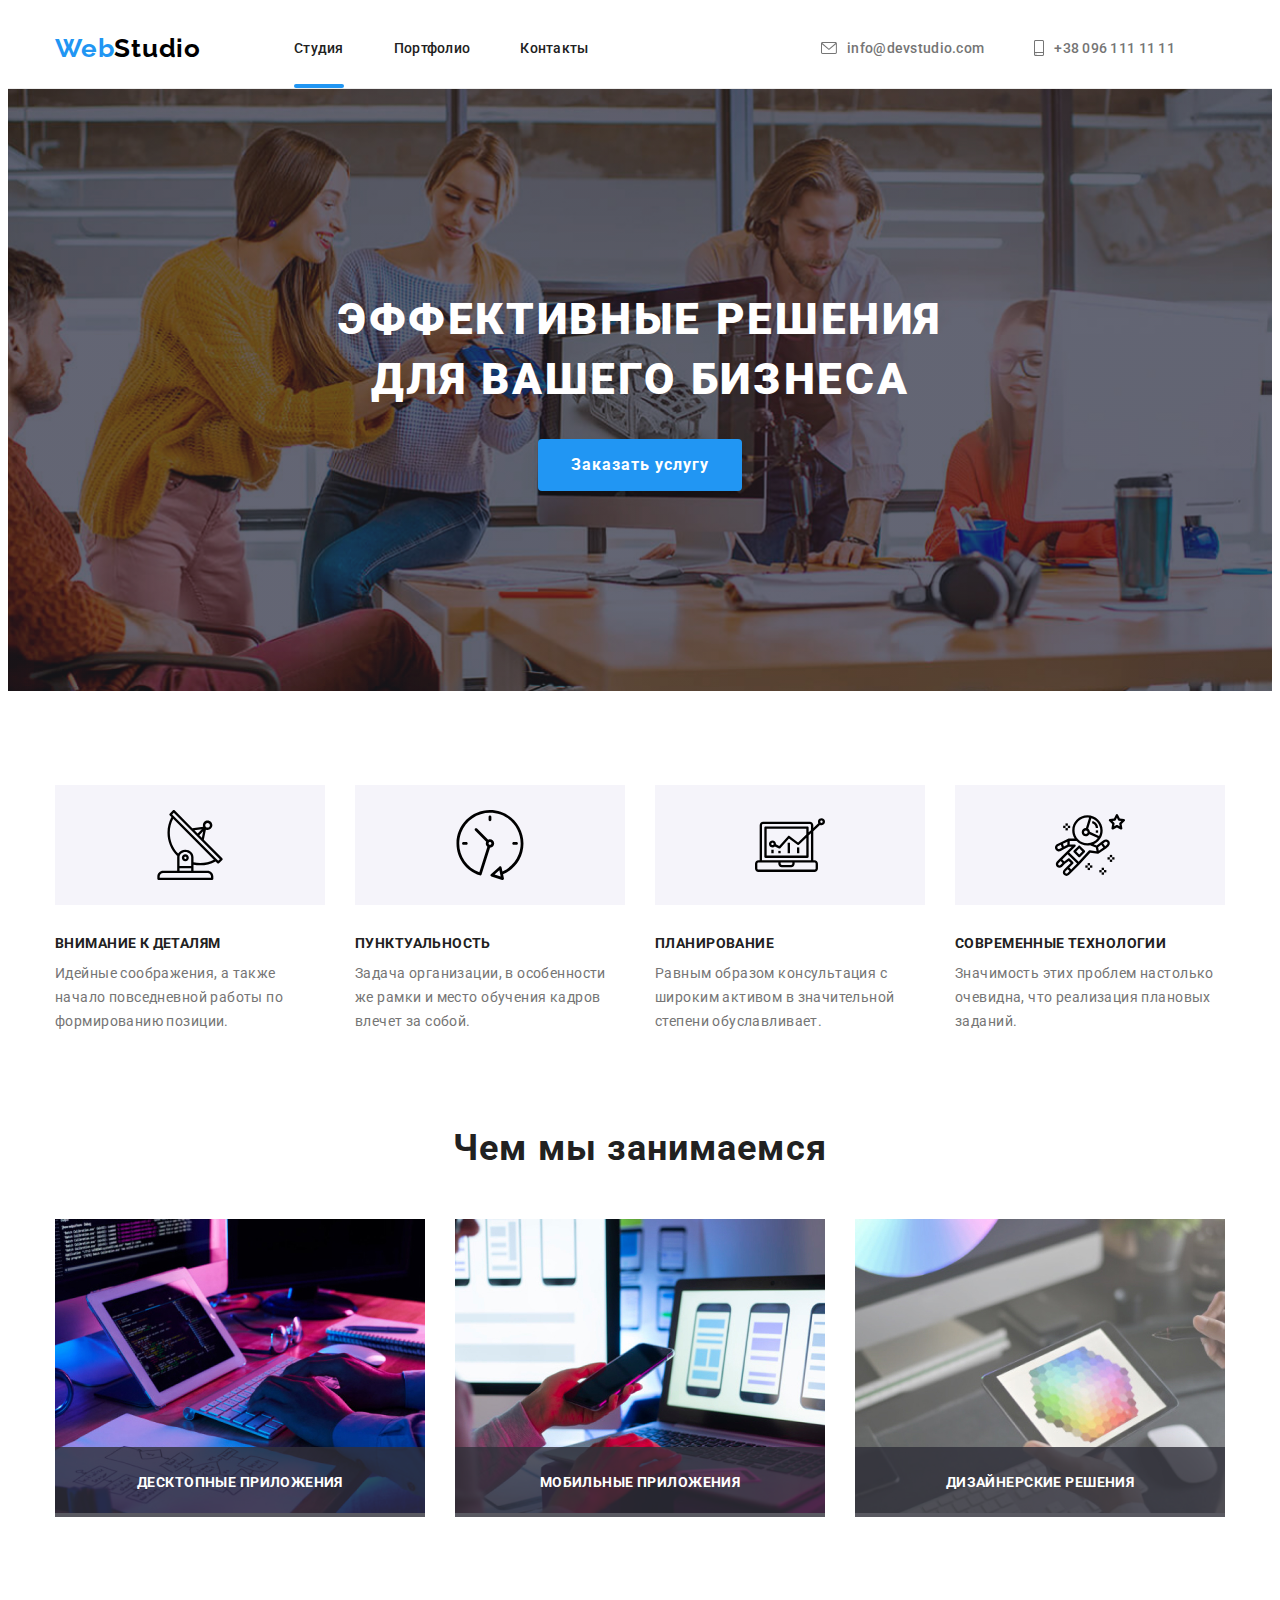
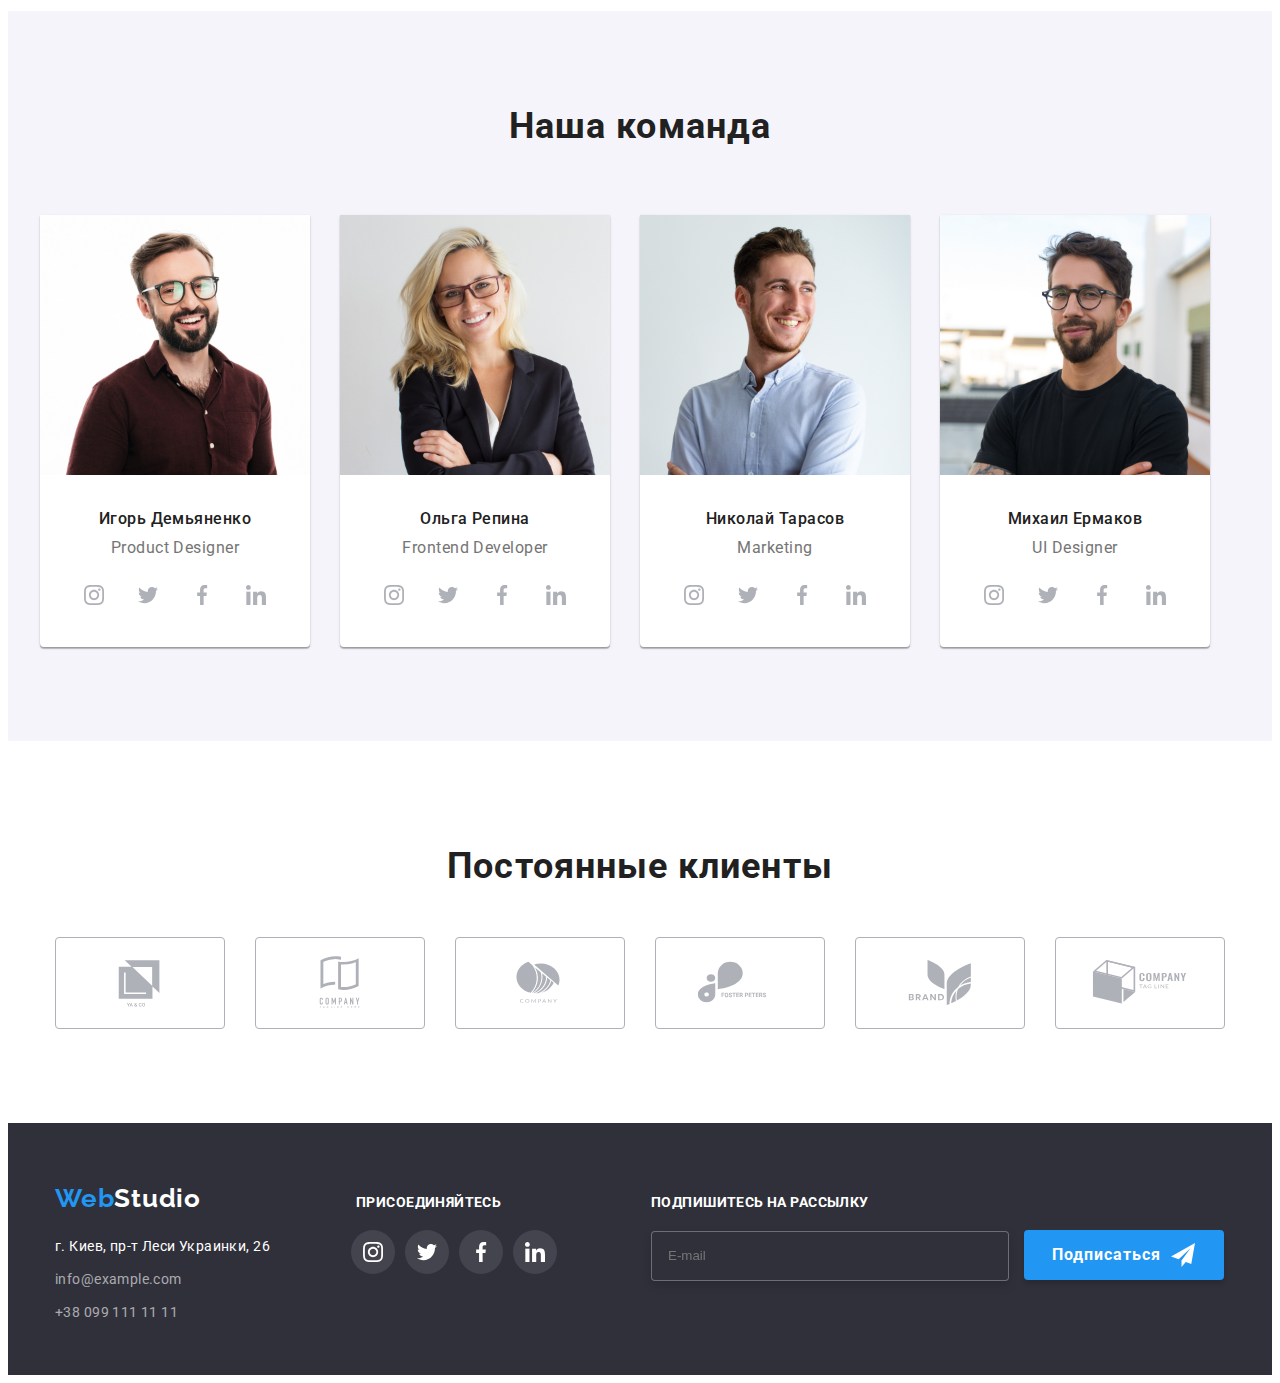
==== index.html @ 1c51dd5b "Initial commit" ====
<!DOCTYPE html>
<html lang="en">

    <head>
        <meta charset="UTF-8"/>
        <meta http-equiv="X-UA-Compatible" content="IE=edge"/>
        <meta name="viewport" content="width=device-width, initial-scale=1.0"/>
        <title>Document</title>
        
        <link rel="preconnect" href="https://fonts.googleapis.com"/>
        <link rel="preconnect" href="https://fonts.gstatic.com" crossorigin/>
        <link href="https://fonts.googleapis.com/css2?family=Raleway:wght@700&family=Roboto:wght@400;500;700;900&display=swap"
        rel="stylesheet"/>
        <link rel="stylesheet" href="https://cdnjs.cloudflare.com/ajax/libs/modern-normalize/1.1.0/modern-normalize.min.css" integrity="sha512-wpPYUAdjBVSE4KJnH1VR1HeZfpl1ub8YT/NKx4PuQ5NmX2tKuGu6U/JRp5y+Y8XG2tV+wKQpNHVUX03MfMFn9Q==" crossorigin="anonymous" referrerpolicy="no-referrer" />
        
        <link rel="stylesheet" href="./css/styles.css" />
       
       
    </head>

    <body class="body"> 
        <!--Верхняя линия-->
        <header class="page-header">
            <div class="container  header-container">
                <a class="logo"  href="Studio"><span class="accent">Web</span>Studio</a>  
                
                <nav class="navigation">
                    <ul class="navigation-list list">
                        <li class="navigation-item">
                            <a class="link-st current" href="./index.html">Студия</a>
                        </li>
                        <li class="navigation-item">
                            <a class="link navigation-link" href="./portfolio.html"Портфолио>Портфолио</a>
                        </li>
                        <li class="navigation-item">
                            <a class="link navigation-link" href="./index.html">Контакты</a>
                        </li>
                    </ul>
                </nav>
                    
                <div class="header-gruop">
                    <ul class="header-gruop-list list">
                        <li class="header-gruop-item">
                            <a class="mail" href="mailto:info@devstudio.com">
                                <svg class="mail-icon" width="16" height="12">
                                    <use href="./img/sprite.svg.svg#icon-envelope"></use>
                                </svg>
                                info@devstudio.com</a>
                        </li>
                        <li class="header-gruop-item">
                            <a class="tel" href="tel:+380961111111">
                                <svg class="tel-icon" width="10" height="16">
                                    <use href="./img/sprite.svg.svg#icon-smartphone"></use>
                                </svg>
                                +38 096 111 11 11</a>
                        </li>
                    </ul>
                </div>
                
                    
                
                 
                
            </div>

        </header>

        
        
       
        <main>
            <!--Шапка-->
            <section class="cap">
                    
                <div class="container">
                    <h1 class="title">Эффективные решения <br> для вашего бизнеса</h1>
                    <button class="btn" type="button"data-modal-open>Заказать услугу</button>
                    <div class="backdrop is-hidden" data-modal>
                        <div class="modal-wrapper">
                            <button class="modal-btn" data-modal-close>
                                <svg class="close-icon" width="18" height="18">
                                    <use href="./img/sprite.svg 3.svg#icon-close-black-18dp-2-1"></use>
                                </svg>
                            </button>

                            <form class="modal-form">
                                <b class="modal-b">Оставьте свои данные, мы вам перезвоним</b>
                                <ul class="inputs">
                                    <li class="form-groop">
                                        <label class="f-groop" for="name">Имя</label>
                                        
                                        <input type="text" name="name" id="name">
                                        <svg class="icon-groop" width="18" height="18">
                                            <use href="./img/sprite.svg (2).svg#icon-person-black-18dp-1"></use>
                                        </svg>
                                       
                                    </li>
                                    <li class="form-groop">
                                        <label class="f-groop" for="tel">Телефон</label>
                                        
                                        <input type="tel" name="tel" id="tel">
                                        <svg class="icon-groop" width="18" height="18">
                                            <use href="./img/sprite.svg (2).svg#icon-phone-black-18dp-1"></use>
                                        </svg>
                                
                                    </li>
                                
                                    <li class="form-groop">
                                        <label class="f-groop" for="mail">Почта</label>
                                        
                                        <input type="email" name="mail" id="mail">
                                        <svg class="icon-groop" width="18" height="18">
                                            <use href="./img/sprite.svg (2).svg#icon-email-black-18dp-1"></use>
                                        </svg>
                                
                                        
                                    </li>
                                
                                    <li class="form-groop">
                                        <label class="f-groop" for="comment">Комментарий</label>
                                        <textarea name="comment" id="comment" cols="" rows="" placeholder="Введите текст"></textarea>
                                    </li>
                                
                                
                                </ul>
                                
                                <label class="form-policy-group">
                                    <input class="checkbox visually-hidden" type="checkbox" name="checkbox">
                                    <span class="custom-checkbox">
                                        <svg class="custom-checkbox-icon" width="11" height="8">
                                            <use href="./img/sprite.svg5.svg#icon-Vector"></use>
                                        </svg>
                                    </span>
                                    <span class="form-policy-desc">Соглашаюсь с рассылкой и принимаю <a class="form-policy-link" href>Условия договора</a></span>
                                    
                            
                                </label>
                                <button class="send-btn" type="submit">Отправить</button>
                            </form>
                        </div>
                        
                    </div>
                </div>
                
            </section>

            
          <!--Секция Особенности-->
            <section class="description">
               <div class="container">
                    <ul class="description-list">
                        <li class="description-item">
                            <a class="description-link" href="" aria-label="иконка Antenna">
                                <svg class="description-icon" width="70" height="70">
                                    <use href="./img/sprite.svg.svg#icon-antenna-1"></use>
                                </svg>
                            </a>
                            <h3 class="desc">Внимание к деталям</h3>
                            <p class="desk">Идейные соображения, а также начало повседневной работы по формированию позиции.</p>

                        </li>
                        <li class="description-item">
                            <a class="description-link" href="" aria-label="иконка Clock">
                                <svg class="description-icon" width="70" height="70">
                                    <use href="./img/sprite.svg.svg#icon-clock-1"></use>
                                </svg>
                            </a>
                            
                            <h3 class="desc">Пунктуальность</h3>
                            <p class="desk">Задача организации, в особенности же рамки и место обучения кадров влечет за собой.</p>
                        </li>
                        <li class="description-item">
                            <a class="description-link" href="" aria-label="икнка Diagram">
                                <svg class="description-icon" width="70" height="70">
                                    <use href="./img/sprite.svg.svg#icon-diagram-1"></use>
                                </svg>
                            </a>
                            
                            <h3 class="desc">Планирование</h3>
                            <p class="desk">Равным образом консультация с широким активом в значительной степени обуславливает.</p>
                        </li>
                        <li class="description-item">
                            <a class="description-link" href="" aria-label="иконка Astronaut">
                                <svg class="description-icon" width="70" height="70">
                                    <use href="./img/sprite.svg.svg#icon-astronaut-1"></use>
                                </svg>
                            </a>
                            
                            <h3 class="desc">Современные технологии</h3>
                            <p class="desk">Значимость этих проблем настолько очевидна, что реализация плановых заданий.</p>
                        </li>
                    </ul>
               </div>
            </section>

           

            <!--Чем мы занимаемся-->
            <section class="img">
                <div class="container">
                    <h2 class="img-title">Чем мы занимаемся</h2>
                    <ul class="img-b">

                        <li class="img-a">
                            <img src="./img/box 1.jpg" alt="ноутбук" width="370" height="294">
                            <p class="img-text">Десктопные приложения</p>
                            
                        
                        </li>
                        <li class="img-a">
                            <img src="./img/box 2.jpg" alt="ноутбук" width="370" height="294">
                            <p class="img-text">Мобильные приложения</p>
                        </li>
                        <li class="img-a">
                            <img src="./img/box 3.jpg" alt="планшет" width="370" height="294">
                            <p class="img-text">Дизайнерские решения</p>
                        </li>

                    
                    </ul>
                </div>

            </section>

           
            <!--Наша команда-->
            <section class="our-team">
                <div class="container">
                    <h2 class="our-title">Наша команда</h2>
                    <ul class="our-team-list">
                        <li class="our-team-item">
                            <img class="img-cards" src="./img/pfoto1.jpg" alt="фото" width="270" height="260">
                           <div class="text-cards">
                               <h3 class="img-naim">Игорь Демьяненко</h3>
                               <p class="prof">Product Designer</p>
                               <ul class="social-lincs">
                                   <li class="social-item">
                                    <a class="social-link" href="" aria-label="иконка Instagram"> 
                                        <svg class="social-icon" width="20" height="20">
                                            <use href="./img/sprite.svg.svg#icon-instagram-2"></use>
                                        </svg>
                                    </a>

                                   </li>
                                   <li class="social-item">
                                        <a class="social-link" href="" aria-label="иконка Twitter">
                                            <svg class="social-icon" width="20" height="20">
                                                <use href="./img/sprite.svg.svg#icon-twitter-1"></use>
                                            </svg>
                                        </a>

                                   </li>
                                   <li class="social-item">
                                        <a class="social-link" href="" aria-label="иконка Facebook">
                                            <svg class="social-icon" width="20" height="20">
                                                <use href="./img/sprite.svg.svg#icon-facebook-1"></use>
                                            </svg>
                                        </a>

                                   </li>
                                   <li class="social-item">
                                        <a class="social-link" href="" aria-label="иконка Linkedin">
                                            <svg class="social-icon" width="20" height="20">
                                                <use href="./img/sprite.svg.svg#icon-linkedin-1"></use>
                                            </svg>
                                        </a>

                                   </li>
                               </ul>
                            </div>
                        </li>
                        <li class="our-team-item">
                            <img class="img-cards" src="./img/pfoto2.jpg" alt="фото" width="270" height="260">
                           <div class="text-cards">
                               <h3 class="img-naim">Ольга Репина</h3>
                               <p class="prof">Frontend Developer</p>
                               <ul class="social-lincs">
                                   <li class="social-item">
                                        <a class="social-link" href="" aria-label="иконка Instagram">
                                            <svg class="social-icon" width="20" height="20">
                                                <use href="./img/sprite.svg.svg#icon-instagram-2"></use>
                                            </svg>
                                        </a>

                                   </li>
                                   <li class="social-item">
                                        <a class="social-link" href="" aria-label="иконка Twitter">
                                            <svg class="social-icon" width="20" height="20">
                                                <use href="./img/sprite.svg.svg#icon-twitter-1"></use>
                                            </svg>
                                        </a>

                                   </li>
                                   <li class="social-item">
                                        <a class="social-link" href="" aria-label="иконка Facebook">
                                            <svg class="social-icon" width="20" height="20">
                                                <use href="./img/sprite.svg.svg#icon-facebook-1"></use>
                                            </svg>
                                        </a>

                                   </li>
                                   <li class="social-item">
                                        <a class="social-link" href="" aria-label="иконка Linkedin">
                                            <svg class="social-icon" width="20" height="20">
                                                <use href="./img/sprite.svg.svg#icon-linkedin-1"></use>
                                            </svg>
                                        </a>

                                   </li>
                               </ul>
                            </div>

                        </li>
                        <li class="our-team-item">
                            <img class="img-cards" src="./img/pfoto3.jpg" alt="фото" width="270" height="260">
                            <div class="text-cards">
                                <h3 class="img-naim">Николай Тарасов</h3>
                                <p class="prof">Marketing</p>
                                <ul class="social-lincs">
                                    <li class="social-item">
                                        <a class="social-link" href="" aria-label="иконка Instagram">
                                            <svg class="social-icon" width="20" height="20">
                                                <use href="./img/sprite.svg.svg#icon-instagram-2"></use>
                                            </svg>
                                        </a>

                                    </li>
                                    <li class="social-item">
                                        <a class="social-link" href="" aria-label="иконка Twitter">
                                            <svg class="social-icon" width="20" height="20">
                                                <use href="./img/sprite.svg.svg#icon-twitter-1"></use>
                                            </svg>
                                        </a>

                                    </li>
                                    <li class="social-item">
                                        <a class="social-link" href="" aria-label="иконка Facebook">
                                            <svg class="social-icon" width="20" height="20">
                                                <use href="./img/sprite.svg.svg#icon-facebook-1"></use>
                                            </svg>
                                        </a>

                                    </li>
                                    <li class="social-item">
                                        <a class="social-link" href="" aria-label="иконка Linkedin">
                                            <svg class="social-icon" width="20" height="20">
                                                <use href="./img/sprite.svg.svg#icon-linkedin-1"></use>
                                            </svg>
                                        </a>

                                    </li>
                                </ul>
                            </div>

                        </li>
                        <li class="our-team-item">
                            <img class="img-cards" src="./img/pfoto4.jpg" alt="фото" width="270" height="260">
                            <div class="text-cards">
                                <h3 class="img-naim">Михаил Ермаков</h3>
                                <p class="prof">UI Designer</p>
                                <ul class="social-lincs">
                                    <li class="social-item">
                                        <a class="social-link" href="" aria-label="иконка Instagram">
                                            <svg class="social-icon" width="20" height="20">
                                                <use href="./img/sprite.svg.svg#icon-instagram-2"></use>
                                            </svg>
                                        </a>

                                    </li>
                                    <li class="social-item">
                                        <a class="social-link" href="" aria-label="иконка Twitter">
                                            <svg class="social-icon" width="20" height="20">
                                                <use href="./img/sprite.svg.svg#icon-twitter-1"></use>
                                            </svg>
                                        </a>

                                    </li>
                                    <li class="social-item">
                                        <a class="social-link" href=""aria-label="иконка Facebook">
                                            <svg class="social-icon" width="20" height="20">
                                                <use href="./img/sprite.svg.svg#icon-facebook-1"></use>
                                            </svg>
                                        </a>

                                    </li>
                                    <li class="social-item">
                                        <a class="social-link" href="" aria-label="иконка Linkedin">
                                            <svg class="social-icon" width="20" height="20">
                                                <use href="./img/sprite.svg.svg#icon-linkedin-1"></use>
                                            </svg>
                                        </a>

                                    </li>
                                </ul>
                            </div>
                        </Li>
                    </ul>
                </div>

            </section>

            <!--Постоянные клиенты-->
            <section class="clients">
                <div class="container">
                    <h2 class="clients-title">Постоянные клиенты</h2>
                    <ul class="clients-list">
                        <li class="clients-item">
                            <a class="clients-link" href="" aria-label="иконка logo-1">
                                <svg class="clients-icon" width="106" height="60"> 
                                    <use href="./img/sprite.svg.svg#icon-logo-1"></use>

                                </svg>

                            </a>

                        </li>
                        <li class="clients-item">
                            <a class="clients-link" href="" aria-label="иконка Logo-2">
                                <svg class="clients-icon" width="106" height="60">
                                    <use href="./img/sprite.svg.svg#icon-logo-2"></use>
                            
                                </svg>
                            
                            </a>

                        </li>
                        <li class="clients-item">
                            <a class="clients-link" href="" aria-label="иконка logo-3">
                                <svg class="clients-icon" width="106" height="60">
                                    <use href="./img/sprite.svg.svg#icon-logo-3"></use>
                            
                                </svg>
                            
                            </a>

                        </li>
                        <li class="clients-item">
                            <a class="clients-link" href="" aria-label="иконка Logo-4">
                                <svg class="clients-icon" width="106" height="60">
                                    <use href="./img/sprite.svg.svg#icon-logo-4"></use>
                            
                                </svg>
                            
                            </a>

                        </li>
                        <li class="clients-item">
                            <a class="clients-link" href="" aria-label="иконка Logo-5">
                                <svg class="clients-icon" width="106" height="60">
                                    <use href="./img/sprite.svg.svg#icon-logo-5"></use>
                            
                                </svg>
                            
                            </a>

                        </li>
                        <li class="clients-item">
                            <a class="clients-link" href="" aria-label="иконка Logo-6">
                                <svg class="clients-icon" width="106" height="60">
                                    <use href="./img/sprite.svg.svg#icon-logo-6"></use>
                            
                                </svg>
                            
                            </a>

                        </li>
                    </ul>

                </div>

            </section>

           
        </main>
        
        <!--Подвал-->
        <footer class="footer">

            <div class="container adr-sec">
                   
                <div class="address">
                    <a class="logos" href="Studio"><span class="accent">Web</span>Studio</a>
                    <ul class="address-list">
                        <li- class="address-item">
                            <a class="adres-s" href="г.Киев,пр-т_Леси_Украинки,26">г. Киев, пр-т Леси Украинки, 26</a>
                        </li>
                        <li class="address-item">
                            <a class="adres" href="mailto:info@example.com">info@example.com</a>
                        </li>
                        <li class="address-item">
                            <a class="adres" href="tel:+380991111111">+38 099 111 11 11</a>
                        </li>
                    </ul>
                </div>
    
                <div class="soc">
                    <h2 class="soc-title"> присоединяйтесь</h2>
                    <ul class="soc-list">
                        <li class="soc-item">
                            <a class="soc-link" href="" aria-label="иконка Instagram">
                                <svg class="soc-icon" width="20" height="20">
                                    <use href="./img/sprite.svg.svg#icon-instagram-2"></use>
                                </svg>
                            </a>
    
                        </li>
                        <li class="soc-item">
                            <a class="soc-link" href="" aria-label="иконка Twitter">
                                <svg class="soc-icon" width="20" height="20">
                                    <use href="./img/sprite.svg.svg#icon-twitter-1"></use>
                                </svg>
                            </a>
    
                        </li>
                        <li class="soc-item">
                            <a class="soc-link" href="" aria-label="иконка Facebook">
                                <svg class="soc-icon" width="20" height="20">
                                    <use href="./img/sprite.svg.svg#icon-facebook-1"></use>
                                </svg>
                            </a>
    
                        </li>
                        <li class="soc-item">
                            <a class="soc-link" href="" aria-label="иконка Linkedin">
                                <svg class="soc-icon" width="20" height="20">
                                    <use href="./img/sprite.svg.svg#icon-linkedin-1"></use>
                                </svg>
                            </a>
    
                        </li>
                    </ul>
    
                </div>
                <div class="form-input">

                    <p class="form-title">Подпишитесь на рассылку</p>
                    
                    <form class="e-mail input" name="e-mail input">
                        <label for="email"></label>
                        <input class="mail-input" type="email" id="email" name="email" placeholder="E-mail">
                    
                        <button class="but-form" type="submit">Подписаться
                            <svg class="icon-send" width="24" height="24">
                                <use href="./img/sprite.svg (2).svg#icon-icon-send"></use>
                            </svg>
                    
                        </button>
                    </form>
                        
                </div>
                    
                    
            </div>
        
        </footer>

        
       <script src="./js/modal.js"></script>

    </body>

</html>
---- css/styles.css ----
*,
*::before,
*::after{
    box-sizing: border-box;
}


.body{
    
    font-family: 'Roboto';
    font-style: normal;
}

.list{
    padding: 0;
    margin: 0;
    list-style: none;
}

h1, h2, h3, p{
    margin: 0;
    padding: 0;
}


.container{
    width: 1200px; 
    padding-left: 15px;
    padding-right: 15px;
    margin: auto;    
 
}
.page-header{
    border-bottom-width: 1px;
    border-bottom-style: solid;
    border-bottom-color:#ECECEC;
}
.header-container{
    display: flex;
    align-items: center;
}

ul{
    list-style: none;
    margin: 0;
    padding: 0;
}
li{
    margin: 0;
    padding: 0;
}

div{
    display: block;
}

.logo{
    text-decoration: none;
    font-family: 'Raleway';
    font-style: normal;
    font-weight: 700;
    font-size: 26px;
    line-height: 31px;
    
    align-items: center;
    letter-spacing: 0.03em;
    margin-right: 93px;
    color: black;

}
.logos{
    color: white;
    text-decoration: none;
    font-family: 'Raleway';
    font-style: normal;
    font-weight: 700;
    font-size: 26px;
    line-height: 31px;
    /* margin-top: 60px; */
    margin-bottom: 20px;
    letter-spacing: 0.03em;
    
    align-items: center;
        
    display: inline-block;
   
} 

.accent{
    color: #2196F3;
}
.navigation-list{
    display: flex;
    align-items: center;
}

.navigation-item{
    margin-right: 50px;
}
.navigation-item:last-child{
    margin: 0;
}

.navigation-link{
    position: relative;
    display: block;
    padding-top: 32px;
    padding-bottom: 32px;
    transition: color 250ms cubic-bezier(0.4, 0, 0.2, 1);
}
.link-st{
    position: relative;
    text-decoration: none;
    font-family: 'Roboto';
    display: block;
    font-weight: 500;
    font-size: 14px;
    line-height: 16px;
    letter-spacing: 0.02em;
    padding-top: 32px;
    padding-bottom: 32px;
    color: #212121;
    transition: color 250ms cubic-bezier(0.4, 0, 0.2, 1);

}


.link-st:focus,
.link-st:hover
{
    color: #2196F3;
}

.link-st.current::after{
    position: absolute;
    bottom: 0;
    left: 0;
    content: "";
    display: block;
    width: 100%;
    height: 4px;
    background-color: #2196F3;
    border-radius: 2px;
}

.navigation-link:focus,
.navigation-link:hover{
    
    color: #2196F3;
}

.navigation-link.current::after{
    position: absolute;
    bottom: 0;
    left: 0;
    content: "";
    display: block;
    width: 100%;
    height: 4px;
    background-color: #2196F3;
    border-radius: 2px;
}

.header-gruop{
    margin-left: auto;
}
.header-gruop-list{
    
    display: flex;
    align-items: center;
   
}

.header-gruop-item{
    margin-right: 50px;
    
}
.portfolio{
    padding-top: 94px;
    padding-bottom: 94px;
}

.portfolio-list{
    flex-wrap: wrap;
    display: flex;
    justify-content: center;
    align-items: center;
    margin-bottom: 50px;    
    
}
.portfolio-item{
    margin-right: 8px;
}
.portfolio-item :last-child{
    margin: 0;
}

.projects-list{
    flex-wrap: wrap;
    display: flex;
    padding: 0;
    gap: 30px;
   
}
.projects-item{
    
    width: 370px;
    transition: box-shadow 250ms cubic-bezier(0.4, 0, 0.2, 1);
   
  
}
.projects-item:hover{
    box-shadow: 0px 1px 1px rgba(0, 0, 0, 0.12), 0px 4px 4px rgba(0, 0, 0, 0.06), 1px 4px 6px rgba(0, 0, 0, 0.16);

}



.project-img{
    position: relative;
    overflow: hidden;
}



.pro-text{
    display: inline-block;
    position: absolute;
    content: "";
    top: 0;
    left: 0;
    padding: 63px 24px;
    /* opacity: 0; */
    transform: translateY(110%);
    
    transition: transform 250ms cubic-bezier(0.4, 0, 0.2, 1);
    font-family: 'Roboto';
    font-style: normal;
    font-weight: 400;
    font-size: 18px;
    line-height: 28px;
    
    letter-spacing: 0.03em;

    color: #FFFFFF;
    background-color: rgba(33, 150, 243, 0.9);
}

.projects-item:hover .pro-text{
    transform: translateY(0);
    opacity: 1;
    
}


.projects-naim{
    padding: 20px 24px 20px 24px;
    
    border: 1px solid #EEEEEE;
}
.proj-naim {
    font-family: 'Roboto';
    font-style: normal;
    font-weight: 700;
    font-size: 18px;
    line-height: 36px;
    letter-spacing: 0.06em;
    color: #212121;
}

.proj-tex {
    font-family: 'Roboto';
    font-style: normal;
    font-weight: 400;
    font-size: 16px;
    line-height: 30px;
    color: #757575;
    letter-spacing: 0.03em;
    margin-top: 4px;
}

.link{
    font-family: 'Roboto';
    font-style: normal;
    font-weight: 500;
    font-size: 14px;
    line-height: 16px;
    letter-spacing: 0.02em;
    text-decoration: none;
    color: #212121;

}

.mail{
    text-decoration: none;
    font-family: 'Roboto';
    font-style: normal;
    
    font-weight: 500;
    font-size: 14px;
    line-height: 16px;
    letter-spacing: 0.02em;
    display: flex;
    padding-top: 32px;
    padding-bottom: 32px;
    color: #757575;
    align-items: center;
    transition: color 250ms cubic-bezier(0.4, 0, 0.2, 1);
    

}

.mail:hover,
.mail:focus{
    color: #2196F3;
}

.mail-icon{
    margin-right: 10px;
    fill: currentColor;
}

.tel{
    text-decoration: none;
    font-family: 'Roboto';
    font-style: normal;
    font-weight: 500;
    font-size: 14px;
    line-height: 16px;
    letter-spacing: 0.02em;
    display: flex;
    padding-top: 32px;
    padding-bottom: 32px;
    color: #757575;
    align-items: center;
    transition: color 250ms cubic-bezier(0.4, 0, 0.2, 1);
}

.tel:focus,
.tel:hover{
    color: #2196F3;
}

.tel-icon{
    margin-right: 10px;
    fill: currentColor;
}

.cap{
    background-color: #C4C4C4;
   text-align: center;
   padding-top: 200px;
   padding-bottom: 200px;
   
    margin-left: auto;
    margin-right: auto;
    max-width: 1600px;
    min-height: 600px;
    background-image: linear-gradient(rgba(47, 48, 58, 0.4), rgba(47, 48, 58, 0.4)), url(../img/img-cap.jpg);
    background-repeat: no-repeat;
    background-position: center;
    background-size: cover;
  
}

.title{
    font-family: 'Roboto';
    font-style: normal;
    font-weight: 900;
    font-size: 44px;
    line-height: 60px;
    
    text-align: center;
    letter-spacing: 0.06em;
    text-transform: uppercase;
    
    color: #FFFFFF;
      
}

.btn{
    padding: 10px 32px;
    font-family: 'Roboto';
    font-style: normal;
    font-weight: 700;
    font-size: 16px;
    line-height: 30px;
    margin-top: 30px;
    
    align-items: center;
    
    letter-spacing: 0.06em;
    
    color: white;
    min-width: 200px;
    border: 1px solid transparent;
    background-color: #2196F3;
    box-shadow: 0px 4px 4px rgba(0, 0, 0, 0.15);
    border-radius: 4px;
    transition: background-color 250ms cubic-bezier(0.4, 0, 0.2, 1);

}

.btn:hover {
   background-color: #188CE8;
}



.backdrop{
    position: fixed;
    top: 0;
    left: 0;
    width: 100%;
    height: 100%;
    background-color: rgba(0, 0, 0, 0.2);
    z-index: 100;
    opacity: 1;
    transition: opacity 250ms cubic-bezier(0.4, 0, 0.2, 1), visibility 250ms cubic-bezier(0.4, 0, 0.2, 1);
  
}

.backdrop.is-hidden{
    opacity: 0;
    pointer-events: none;
    visibility: hidden;
       
}

.backdrop.is-hidden .modal-wrapper{
    transform: translate(-50%, -50%) scale(0.5);
    opacity: 0;
    
}


.modal-wrapper{
    position: absolute;
    top: 50%;
    left: 50%;
    transform: translate(-50%, -50%) scale(1);
    width: 528px;
    height: 581px;
    background-color:#FFFFFF ;
    opacity: 1;
    transition: transform 250ms cubic-bezier(0.4, 0, 0.2, 1), opacity 250ms cubic-bezier(0.4, 0, 0.2, 1);
    padding: 40px 40px 0px 40px;
    
}


.modal-btn{
    position: absolute;
    top: 8px;
    right: 8px;
    width: 30px;
    height: 30px;
    display: flex;
    align-items: center;
    justify-content: center;
    padding: 0;
    cursor: pointer;
    border: 1px solid rgba(0, 0, 0, 0.1);
    background-color: #FFFFFF;
    border-radius: 50%;    
    transition: fill 250ms cubic-bezier(0.4, 0, 0.2, 1);
}

.close-icon:hover{
    fill: #2196F3;
}



.modal-b {

    font-family: 'Roboto';
    font-style: normal;
    font-weight: 700;
    font-size: 20px;
    line-height: 23px;
    text-align: center;
    letter-spacing: 0.03em;

    color: #212121;

}

.inputs {
    display: block;
    width: 448px;
    height: 342px;
    margin-top: 12px;
    margin-left: auto;
    margin-right: auto;
    margin-bottom: 20px;



}

.form-groop {
    position: relative;
    margin-bottom: 10px;
    display: flex;
    flex-direction: column;


}
.icon-groop{
    position: absolute;
    left: 12px;
    fill:  #212121;
    bottom: 11px;
}

.f-groop {
    font-family: 'Roboto';
    font-style: normal;
    font-weight: 400;
    font-size: 12px;
    line-height: 14px;
    text-align: left;

    letter-spacing: 0.01em;

    color: #757575;
}

.form-groop label {
    margin-bottom: 4px;
}

.form-groop input {
    padding: 11px 40px;
    background-color: transparent;
    border: none;
    outline: 1px solid rgba(33, 33, 33, 0.2);
    border-radius: 4px;
    transition: outline 250ms cubic-bezier(0.4, 0, 0.2, 1);
}




.form-groop input:focus{
    outline:  1px solid #2196F3;
    transition: outline 250ms cubic-bezier(0.4, 0, 0.2, 1);
}


.form-groop input:focus ~ .icon-groop{
    fill:  #2196F3;
}


.form-groop textarea {
    padding: 12px 16px;
    border: none;
    outline:  1px solid rgba(33, 33, 33, 0.2);
    border-radius: 4px;
    height: 120px;
    transition: outline 250ms cubic-bezier(0.4, 0, 0.2, 1);
    resize: none;
}

.form-groop textarea:focus{
    outline:  1px solid #2196F3;
}


.form-groop textarea::placeholder {
    font-family: 'Roboto';
    font-style: normal;
    font-weight: 400;
    font-size: 12px;
    line-height: 14px;
    letter-spacing: 0.01em;

    color: rgba(117, 117, 117, 0.5);
}
.custom-checkbox{
    width: 16px;
    height: 15px;
    display: flex;
    align-items: center;
    justify-content: center;
    border-radius: 4px;
    outline: 2px solid #212121;
    outline-offset: -2px; 
    transition: background-color 250ms cubic-bezier(0.4, 0, 0.2, 1);
    transition: fill 250ms cubic-bezier(0.4, 0, 0.2, 1);
    margin-right: 7px;
    

} 



.custom-checkbox-icon{
    opacity: 0;
    transition: opacity 250ms cubic-bezier(0.4, 0, 0.2, 1);
    
}

.checkbox:checked + .custom-checkbox .custom-checkbox-icon{ 
    opacity: 1;
}

.checkbox:checked + .custom-checkbox{
    background-color: #2196F3;
    fill: #FFFFFF;
    outline: 2px solid #2196F3;
    
}
.visually-hidden {
    position: absolute;
    width: 1px;
    height: 1px;
    margin: -1px;
    border: 0;
    padding: 0;
    white-space: nowrap;
    clip-path: inset(100%);
    clip: rect(0 0 0 0);
    overflow: hidden;
}

.form-policy-link{
    color: #2196F3;
}

.form-policy-group {
    margin-bottom: 30px;
    display: flex;
    align-items: center;
    justify-content: center;

}

.form-policy-desc{
    font-family: 'Roboto';
    font-style: normal;
    font-weight: 400;
    font-size: 14px;
    line-height: 24px;


    letter-spacing: 0.03em;

    color: #757575;
}

.form-cb input[type="checkbox"] {
    width: 16px;
    height: 15px;

}

.form-cb label {
    margin-left: 8px;
}

.send-btn{
    width: 200px;
    height: 50px;
   background-color: #2196F3;
   color: #FFFFFF;
   border: none;
   font-family: 'Roboto';
   letter-spacing: 0.06em;
    font-style: normal;
    font-weight: 700;
    font-size: 16px;
    line-height: 30px;
    border-radius: 4px;
    transition: color 250ms cubic-bezier(0.4, 0, 0.2, 1);
    transition: background-color 250ms cubic-bezier(0.4, 0, 0.2, 1);
}

.send-btn:hover,
.send-btn:focus{
    background-color: #188CE8;
    box-shadow: 0px 4px 4px rgba(0, 0, 0, 0.15);
    border-radius: 4px;
}

.filter-list{
    display: flex;
    margin-top: 94px;
    flex-direction: row;
    flex-wrap: nowrap;
    justify-content: flex-start;
    align-items: flex-start;
}


       
.butt-one{
    padding: 6px 22px;
    font-family: 'Roboto';
    font-style: normal;
    font-weight: 500;
    font-size: 16px;
    line-height: 26px;
    

    border-radius: 4px;
    text-align: center;
    letter-spacing: 0.03em;
    
    color: #212121;
    min-width: 73px;
    border: 1px solid transparent;
    background: #F5F4FA;
    transition: color 250ms cubic-bezier(0.4, 0, 0.2, 1);
    transition: background-color 250ms cubic-bezier(0.4, 0, 0.2, 1);

    
}

.butt-one:hover,
.butt-one:focus{
    color: #FFFFFF;
    background-color: #2196F3;
}

.butt-two{
    padding: 6px 22px;
    font-family: 'Roboto';
    font-style: normal;
    font-weight: 500;
    font-size: 16px;
    line-height: 26px;
    

    text-align: center;
    letter-spacing: 0.03em;
    min-width: 128px;
    color: #212121;
    border-radius: 4px;
    border: 1px solid transparent;
    background: #F5F4FA;
    transition: color 250ms cubic-bezier(0.4, 0, 0.2, 1);
    transition: background-color 250ms cubic-bezier(0.4, 0, 0.2, 1);
}

.butt-two:hover,
.butt-two:focus{
    color: #FFFFFF;
    background-color: #2196F3;
}

.butt-three{
    padding: 6px 22px;
    font-family: 'Roboto';
    font-style: normal;
    font-weight: 500;
    font-size: 16px;
    line-height: 26px;
    

    text-align: center;
    letter-spacing: 0.03em;
    min-width: 145px;
    color: #212121;
    border-radius: 4px;
    border: 1px solid transparent;
    background: #F5F4FA;
    transition: color 250ms cubic-bezier(0.4, 0, 0.2, 1);
    transition: background-color 250ms cubic-bezier(0.4, 0, 0.2, 1);
}

.butt-three:hover,
.butt-three:focus{
    color: #FFFFFF;
    background-color: #2196F3;
}

.butt-four{
    padding: 6px 22px;
    font-family: 'Roboto';
    font-style: normal;
    font-weight: 500;
    font-size: 16px;
    line-height: 26px;
    

    text-align: center;
    letter-spacing: 0.03em;
    min-width: 103px;
    color: #212121;
    border-radius: 4px;
    border: 1px solid transparent;
    background: #F5F4FA;
    transition: color 250ms cubic-bezier(0.4, 0, 0.2, 1);
    transition: background-color 250ms cubic-bezier(0.4, 0, 0.2, 1);

}

.butt-four:hover,
.butt-four:focus {
    color: #FFFFFF;
    background-color: #2196F3;
}

.butt-five{
    padding: 6px 22px;
    font-family: 'Roboto';
    font-style: normal;
    font-weight: 500;
    font-size: 16px;
    line-height: 26px;
    

    text-align: center;
    letter-spacing: 0.03em;
    min-width: 130px;
    color: #212121;
    border-radius: 4px;
    border: 1px solid transparent;
    background: #F5F4FA;
    transition: color 250ms cubic-bezier(0.4, 0, 0.2, 1);
    transition: background-color 250ms cubic-bezier(0.4, 0, 0.2, 1);

}

.butt-five:hover,
.butt-five:focus {
    color: #FFFFFF;
    background-color: #2196F3;
}

.description{
    padding-top: 94px;
    
}

.description-list{
    display: flex;
    flex-direction: row;
    flex-wrap: nowrap;
    justify-content: flex-start;
    align-items: flex-start;
    align-content: flex-start;
    
}

.description-item{
    margin-right: 30px;
    width: 270px;
    
}

.description-item :last-child{
    margin: 0;
}

.description-link{
    display: flex;
    align-items: center;
    justify-content: center;
    width: 270px;
    height: 120px;
    background-color: #F5F4FA;
    margin-bottom: 30px;

}

.desc{
    font-family: 'Roboto';
    font-style: normal;
    font-weight: 700;
    font-size: 14px;
    line-height: 16px;
    letter-spacing: 0.03em;
    text-transform: uppercase;
    margin-bottom: 10px;
    color: #212121;

}

.desk{
    font-family: 'Roboto';
    font-style: normal;
    font-weight: 400;
    font-size: 14px;
    line-height: 24px;
   letter-spacing: 0.03em;
    color: #757575;
}

.img{
    padding-top: 94px;
    padding-bottom: 94px;    
}

.img-b{
   display: flex;
   align-items: center;
   flex-wrap: nowrap;
   justify-content: center;
    margin-top: 50px;
}

.img-a{
    position: relative;
    margin-right: 30px;
}


.img-a:last-child{
    margin: 0;
}

.img-text{
    position: absolute;
    font-family: 'Roboto';
    font-style: normal;
    font-weight: 700;
    font-size: 14px;
    line-height: 16px;
    text-align: center;
    letter-spacing: 0.03em;
    text-transform: uppercase;

    color: #FFFFFF;
    background: rgba(47, 48, 58, 0.8);
    height: 70px;
    width: 100%;
    left: 0;
    bottom: 0;
    padding: 27px 0;
}


.img-title{
    font-family: 'Roboto';
    font-style: normal;
    font-weight: 700;
    font-size: 36px;
    line-height: 42px;
    text-align: center;
    letter-spacing: 0.03em;
    margin-bottom: 50px;
    color: #212121;
}

.our-team{
    background-color: #F5F4FA;
    padding-top: 94px;
    padding-bottom: 94px;

}

.our-title{
    font-family: 'Roboto';
    font-style: normal;
    font-weight: 700;
    font-size: 36px;
    line-height: 42px;
    text-align: center;
    letter-spacing: 0.03em;
   margin-bottom: 50px;
    color: #212121;
}

.our-team-list{
    display: flex;
    align-items: center;
    justify-content: center;
    flex-wrap: nowrap;
    margin-top: 68px;
}

.our-team-item{
    
    margin-right: 30px;
    box-shadow: 0px 1px 3px rgba(0, 0, 0, 0.12), 0px 1px 1px rgba(0, 0, 0, 0.14), 0px 2px 1px rgba(0, 0, 0, 0.2);
    border-radius: 0px 0px 4px 4px;
    background-color: #FFFFFF;   
}

.text-cards{
    padding-top: 30px;
    padding-bottom: 30px;
}

.img-naim{
    font-family: 'Roboto';
    font-style: normal;
    font-weight: 500;
    font-size: 16px;
    line-height: 19px;
     
    margin-bottom: 10px;
    text-align: center;
    letter-spacing: 0.03em;

    color: #212121;
}

.prof{
    font-family: 'Roboto';
    font-style: normal;
    font-weight: 400;
    font-size: 16px;
    line-height: 19px;
    
    text-align: center;
    
    letter-spacing: 0.03em;
    margin-top: 10px;
    margin-bottom: 16px;
    color: #757575;
}

.social-lincs{
    display: flex;
    align-items: center;
    justify-content: center;
    flex-wrap: nowrap;
    width: 206px;
    height: 44px;
    margin: auto;
  
}

.social-item:not(:last-child) {
    margin-right: 10px;

}

.social-link{
    display: flex;
    align-items: center;
    justify-content: center;
    width: 44px;
    height: 44px;
    border-radius: 50%;
    background-color: #FFFFFF;
    
    transition: background-color 250ms cubic-bezier(0.4, 0, 0.2, 1);
    
}

.social-link:hover,
.social-link:focus{
    background-color: #2196F3;
    
}

.social-icon{
    fill: #AFB1B8;
    transition: fill 250ms cubic-bezier(0.4, 0, 0.2, 1);
    

}

.social-link:hover .social-icon,
.social-link:focus .social-icon{
    fill: #FFFFFF;
}

.clients-icon {
    fill: #AFB1B8;
    transition: fill 250ms cubic-bezier(0.4, 0, 0.2, 1);
    
}

.clients{
    
    padding-bottom: 94px;
    padding-top: 104px;
}

.clients-title{
    font-family: 'Roboto';
    font-style: normal;
    font-weight: 700;
    font-size: 36px;
    line-height: 42px;
    text-align: center;
    letter-spacing: 0.03em;
    margin-bottom: 50px;
    color: #212121;
}

.clients-list{
    display: flex;
    align-items: center;
    justify-content: center;
    flex-wrap: nowrap;
} 

.clients-item:not(:last-child){
    margin-right: 30px;   
}

.clients-link{
    display: flex;
    align-items: center;
    justify-content: center;
    width: 170px;
    height: 92px;
    border: 1px solid #AFB1B8;
    border-radius: 4px;
    transition: border-color 250ms cubic-bezier(0.4, 0, 0.2, 1);
    
}

.clients-link:hover,
.clients-link:focus{
    border-color: #2196F3;
}

.clients-link:hover .clients-icon,
.clients-link:focus .clients-icon{
    fill: #2196F3;
}

.footer{
    background-color: #2F303A;
    padding-top: 60px;
    padding-bottom: 60px;     
}

.adr-sec{
    display: flex;
    align-items: baseline;
}


.address{
    display: block;
    font-style: italic;
}

.address-list{
    display: block;
    width: 231px;
    height: 81px;
}

.address-item{
    
    margin-top: 9px;
}

.adres{
    text-decoration: none;
    font-family: 'Roboto';
    font-style: normal;
    font-weight: 400;
    font-size: 14px;
    line-height: 24px;
    letter-spacing: 0.03em;
    color: rgba(255, 255, 255, 0.6);
    transition: color 250ms cubic-bezier(0.4, 0, 0.2, 1);
        
}

.adres:hover,
.adres:focus{
    color: #2196F3;
}

.adres-s{
    font-family: 'Roboto';
    font-style: normal;
    font-weight: 400;
    font-size: 14px;
    line-height: 24px;
    letter-spacing: 0.03em;
    text-decoration: none;
    color: #FFFFFF;
    transition: color 250ms cubic-bezier(0.4, 0, 0.2, 1);
       
}

.adres-s:hover,
.adres-s:focus{
    color: #2196F3;
}

.soc{
    display: block;
    width: 206px;
    height: 80px;
    margin-left: 70px;    
}

.soc-title{
    font-family: 'Roboto';
    font-style: normal;
    font-weight: 700;
    font-size: 14px;
    line-height: 16px;
    letter-spacing: 0.03em;
    text-transform: uppercase;
    margin-bottom: 20px;
    color: #FFFFFF;
}

.soc-list{
    display: flex;
    width: 206px;
    height: 44px;
    justify-content: center;
}

.soc-item{
    margin-right: 10px;
}

.soc-item :last-child{
    margin: 0;
}

.soc-link{
    display: flex;
    align-items: center;
    justify-content: center;
    width: 44px;
    height: 44px;
    border-radius: 50%;
    background-color: #43444d;
    
    transition: background-color 250ms cubic-bezier(0.4, 0, 0.2, 1);
}

.soc-link:hover,
.soc-link:focus{
    background-color: #2196F3;
}

.soc-icon{
    fill: #FFFFFF;
}

.form-input{
    display: inline-block;
    width: 574px;
    height: 86px;
    margin-left: auto;
    
    
}



.form-title{

    font-family: 'Roboto';
    font-style: normal;
    font-weight: 700;
    font-size: 14px;
    line-height: 16px;
    letter-spacing: 0.03em;
    text-transform: uppercase;

    color: #FFFFFF;
    margin-bottom: 20px;
}


.E-mail{
    font-family: 'Roboto';
    font-style: normal;
    font-weight: 400;
    font-size: 16px;
    line-height: 20px;


    display: flex;
    align-items: center;
    letter-spacing: 0.03em;

    color: rgba(255, 255, 255, 0.6);
    padding: 15px;
}

.but-form{
    
    width: 200px;
    height: 50px;
    color: #FFFFFF;
    background-color: #2196F3;
    font-family: 'Roboto';
    font-style: normal;
    font-weight: 700;
    font-size: 16px;
    line-height: 30px;
    border: none;
    align-items: center;
    text-align: center;
    letter-spacing: 0.06em;
    box-shadow: 0px 4px 4px rgba(0, 0, 0, 0.15);
    border-radius: 4px;
    display: inline-flex;
    padding: 10px 28px;
    margin: auto;

}

.mail-input{
    width: 358px;
    height: 50px;
    border: 1px solid rgba(255, 255, 255, 0.3);
    filter: drop-shadow(0px 4px 4px rgba(0, 0, 0, 0.15));
    border-radius: 4px;
    background-color: #2F303A;
    color: #FFFFFF;
    padding-top: 15px;
    padding-bottom: 15px;
    padding-left: 16px;
    margin-right: 11px;
}

.icon-send{
    fill: #FFFFFF;
    align-items: center;
    margin-left: 10px;
}
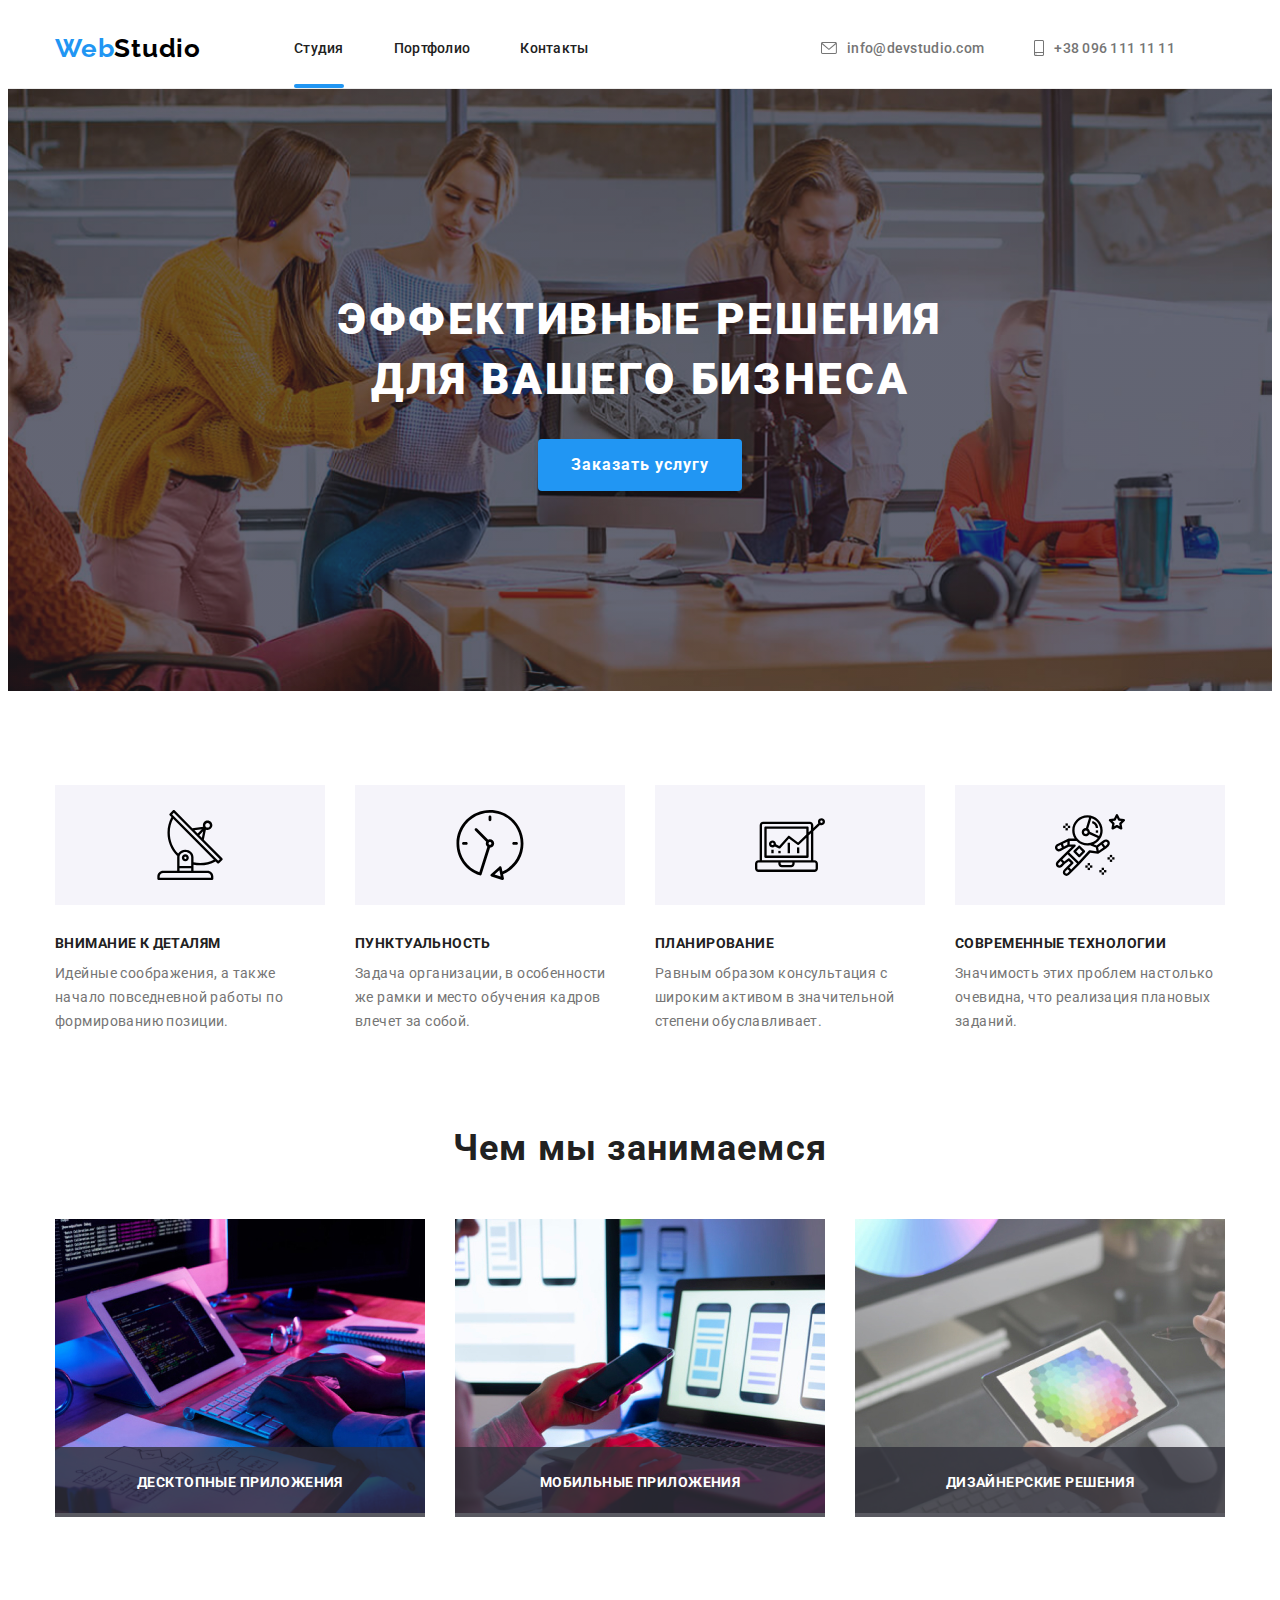
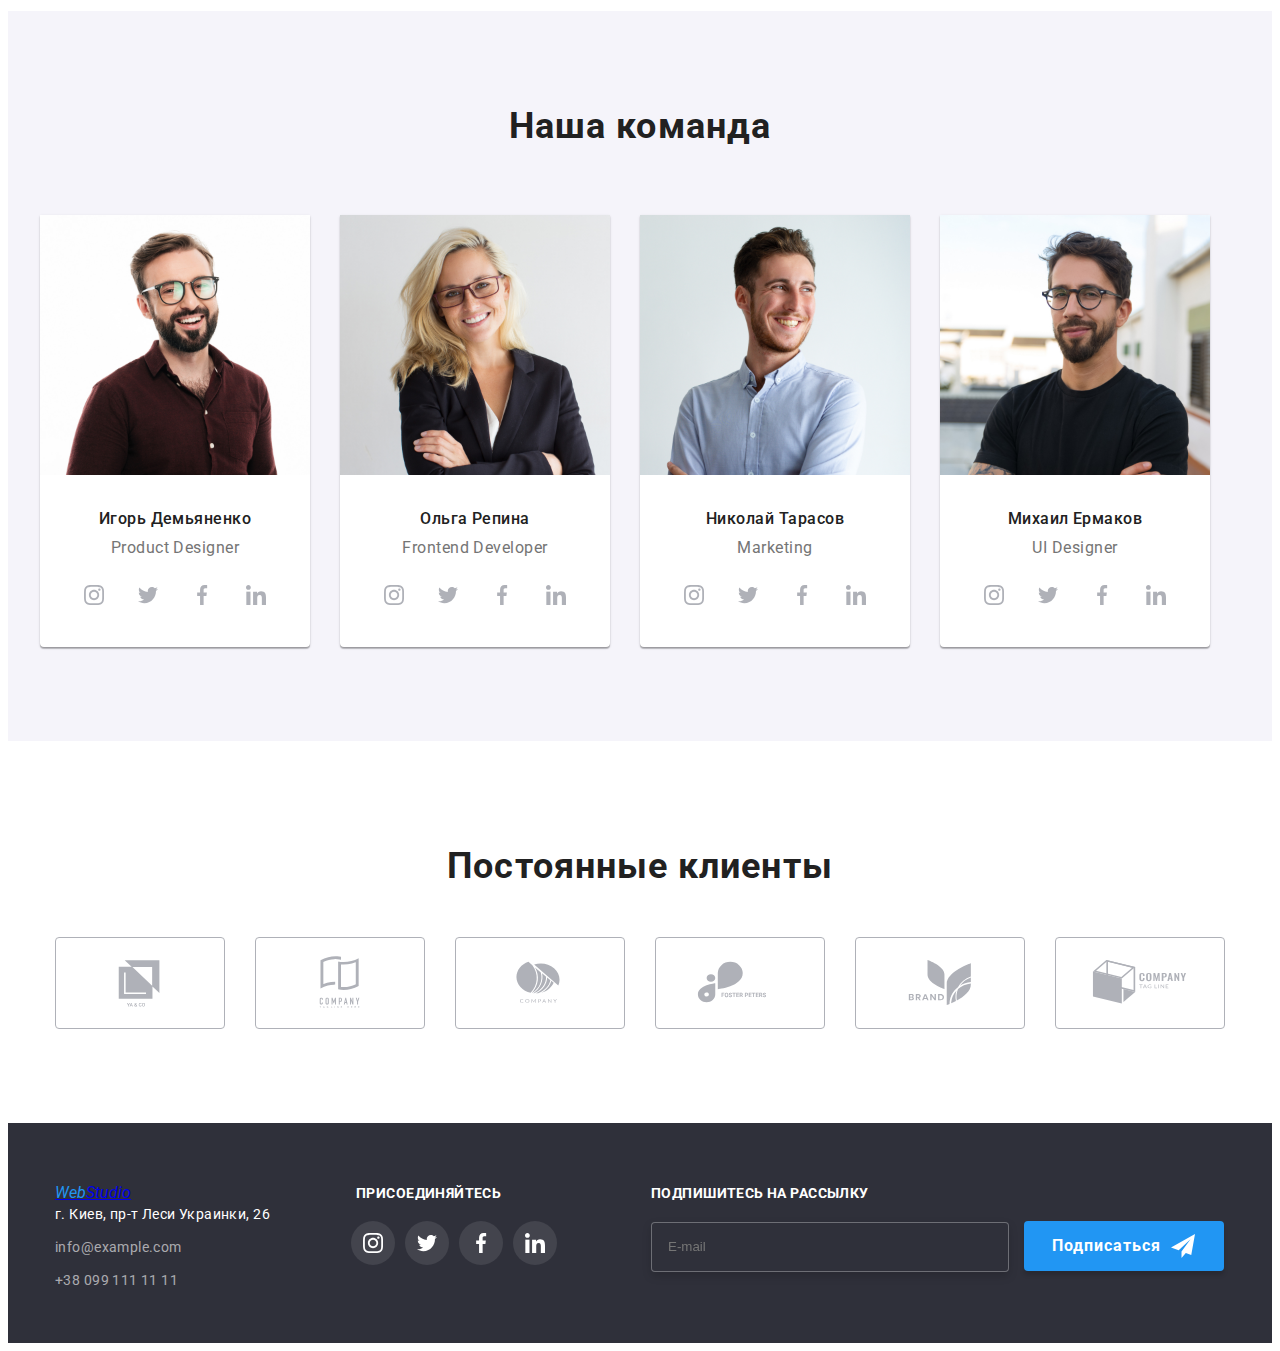
==== commit 3e35fb54: "подключили стили scss" ====
--- a/index.html
+++ b/index.html
@@ -13,43 +13,45 @@
         rel="stylesheet"/>
         <link rel="stylesheet" href="https://cdnjs.cloudflare.com/ajax/libs/modern-normalize/1.1.0/modern-normalize.min.css" integrity="sha512-wpPYUAdjBVSE4KJnH1VR1HeZfpl1ub8YT/NKx4PuQ5NmX2tKuGu6U/JRp5y+Y8XG2tV+wKQpNHVUX03MfMFn9Q==" crossorigin="anonymous" referrerpolicy="no-referrer" />
         
-        <link rel="stylesheet" href="./css/styles.css" />
+        
+        <link rel="stylesheet" href="./css/main.min.css" />
        
        
     </head>
 
     <body class="body"> 
         <!--Верхняя линия-->
-        <header class="page-header">
-            <div class="container  header-container">
-                <a class="logo"  href="Studio"><span class="accent">Web</span>Studio</a>  
-                
+        <header class="header"> 
+            <div class="container header__container">
+                <a class="header__logo" href="Studio"><span class="accent">Web</span>Studio</a>  
+
+                <!--Навигация-->
                 <nav class="navigation">
-                    <ul class="navigation-list list">
-                        <li class="navigation-item">
-                            <a class="link-st current" href="./index.html">Студия</a>
-                        </li>
-                        <li class="navigation-item">
-                            <a class="link navigation-link" href="./portfolio.html"Портфолио>Портфолио</a>
-                        </li>
-                        <li class="navigation-item">
-                            <a class="link navigation-link" href="./index.html">Контакты</a>
+                    <ul class="navigation__list list">
+                        <li class="navigation__item">
+                            <a class="navigation__link-st current" href="./index.html">Студия</a>
+                        </li>
+                        <li class="navigation__item">
+                            <a class="link navigation__link" href="./portfolio.html"Портфолио>Портфолио</a>
+                        </li>
+                        <li class="navigation__item">
+                            <a class="link navigation__link" href="./index.html">Контакты</a>
                         </li>
                     </ul>
                 </nav>
                     
                 <div class="header-gruop">
-                    <ul class="header-gruop-list list">
-                        <li class="header-gruop-item">
-                            <a class="mail" href="mailto:info@devstudio.com">
-                                <svg class="mail-icon" width="16" height="12">
+                    <ul class="header-gruop__list list">
+                        <li class="header-gruop__item">
+                            <a class="header-gruop__mail" href="mailto:info@devstudio.com">
+                                <svg class="header-gruop__mail-icon" width="16" height="12">
                                     <use href="./img/sprite.svg.svg#icon-envelope"></use>
                                 </svg>
                                 info@devstudio.com</a>
                         </li>
-                        <li class="header-gruop-item">
-                            <a class="tel" href="tel:+380961111111">
-                                <svg class="tel-icon" width="10" height="16">
+                        <li class="header-gruop__item">
+                            <a class="header-gruop__tel" href="tel:+380961111111">
+                                <svg class="header-gruop__tel-icon" width="10" height="16">
                                     <use href="./img/sprite.svg.svg#icon-smartphone"></use>
                                 </svg>
                                 +38 096 111 11 11</a>
@@ -73,8 +75,8 @@
             <section class="cap">
                     
                 <div class="container">
-                    <h1 class="title">Эффективные решения <br> для вашего бизнеса</h1>
-                    <button class="btn" type="button"data-modal-open>Заказать услугу</button>
+                    <h1 class="cap__title">Эффективные решения <br> для вашего бизнеса</h1>
+                    <button class="cap__btn" type="button"data-modal-open>Заказать услугу</button>
                     <div class="backdrop is-hidden" data-modal>
                         <div class="modal-wrapper">
                             <button class="modal-btn" data-modal-close>
@@ -148,46 +150,46 @@
           <!--Секция Особенности-->
             <section class="description">
                <div class="container">
-                    <ul class="description-list">
-                        <li class="description-item">
-                            <a class="description-link" href="" aria-label="иконка Antenna">
-                                <svg class="description-icon" width="70" height="70">
+                    <ul class="description__list">
+                        <li class="description__item">
+                            <a class="description__link" href="" aria-label="иконка Antenna">
+                                <svg class="description__icon" width="70" height="70">
                                     <use href="./img/sprite.svg.svg#icon-antenna-1"></use>
                                 </svg>
                             </a>
-                            <h3 class="desc">Внимание к деталям</h3>
-                            <p class="desk">Идейные соображения, а также начало повседневной работы по формированию позиции.</p>
-
-                        </li>
-                        <li class="description-item">
-                            <a class="description-link" href="" aria-label="иконка Clock">
-                                <svg class="description-icon" width="70" height="70">
+                            <h3 class="description__subtitle">Внимание к деталям</h3>
+                            <p class="description__text">Идейные соображения, а также начало повседневной работы по формированию позиции.</p>
+
+                        </li>
+                        <li class="description__item">
+                            <a class="description__link" href="" aria-label="иконка Clock">
+                                <svg class="description__icon" width="70" height="70">
                                     <use href="./img/sprite.svg.svg#icon-clock-1"></use>
                                 </svg>
                             </a>
                             
-                            <h3 class="desc">Пунктуальность</h3>
-                            <p class="desk">Задача организации, в особенности же рамки и место обучения кадров влечет за собой.</p>
-                        </li>
-                        <li class="description-item">
-                            <a class="description-link" href="" aria-label="икнка Diagram">
-                                <svg class="description-icon" width="70" height="70">
+                            <h3 class="description__subtitle">Пунктуальность</h3>
+                            <p class="description__text">Задача организации, в особенности же рамки и место обучения кадров влечет за собой.</p>
+                        </li>
+                        <li class="description__item">
+                            <a class="description__link" href="" aria-label="икнка Diagram">
+                                <svg class="description__icon" width="70" height="70">
                                     <use href="./img/sprite.svg.svg#icon-diagram-1"></use>
                                 </svg>
                             </a>
                             
-                            <h3 class="desc">Планирование</h3>
-                            <p class="desk">Равным образом консультация с широким активом в значительной степени обуславливает.</p>
-                        </li>
-                        <li class="description-item">
-                            <a class="description-link" href="" aria-label="иконка Astronaut">
-                                <svg class="description-icon" width="70" height="70">
+                            <h3 class="description__subtitle">Планирование</h3>
+                            <p class="description__text">Равным образом консультация с широким активом в значительной степени обуславливает.</p>
+                        </li>
+                        <li class="description__item">
+                            <a class="description__link" href="" aria-label="иконка Astronaut">
+                                <svg class="description__icon" width="70" height="70">
                                     <use href="./img/sprite.svg.svg#icon-astronaut-1"></use>
                                 </svg>
                             </a>
                             
-                            <h3 class="desc">Современные технологии</h3>
-                            <p class="desk">Значимость этих проблем настолько очевидна, что реализация плановых заданий.</p>
+                            <h3 class="description__subtitle">Современные технологии</h3>
+                            <p class="description__text">Значимость этих проблем настолько очевидна, что реализация плановых заданий.</p>
                         </li>
                     </ul>
                </div>
@@ -196,24 +198,24 @@
            
 
             <!--Чем мы занимаемся-->
-            <section class="img">
+            <section class="image">
                 <div class="container">
-                    <h2 class="img-title">Чем мы занимаемся</h2>
-                    <ul class="img-b">
-
-                        <li class="img-a">
+                    <h2 class="image__title">Чем мы занимаемся</h2>
+                    <ul class="image__list">
+
+                        <li class="image__item">
                             <img src="./img/box 1.jpg" alt="ноутбук" width="370" height="294">
-                            <p class="img-text">Десктопные приложения</p>
+                            <p class="image__text">Десктопные приложения</p>
                             
                         
                         </li>
-                        <li class="img-a">
+                        <li class="image__item">
                             <img src="./img/box 2.jpg" alt="ноутбук" width="370" height="294">
-                            <p class="img-text">Мобильные приложения</p>
-                        </li>
-                        <li class="img-a">
+                            <p class="image__text">Мобильные приложения</p>
+                        </li>
+                        <li class="image__item">
                             <img src="./img/box 3.jpg" alt="планшет" width="370" height="294">
-                            <p class="img-text">Дизайнерские решения</p>
+                            <p class="image__text">Дизайнерские решения</p>
                         </li>
 
                     
@@ -224,43 +226,43 @@
 
            
             <!--Наша команда-->
-            <section class="our-team">
+            <section class="team">
                 <div class="container">
-                    <h2 class="our-title">Наша команда</h2>
-                    <ul class="our-team-list">
-                        <li class="our-team-item">
-                            <img class="img-cards" src="./img/pfoto1.jpg" alt="фото" width="270" height="260">
-                           <div class="text-cards">
-                               <h3 class="img-naim">Игорь Демьяненко</h3>
-                               <p class="prof">Product Designer</p>
-                               <ul class="social-lincs">
-                                   <li class="social-item">
-                                    <a class="social-link" href="" aria-label="иконка Instagram"> 
-                                        <svg class="social-icon" width="20" height="20">
+                    <h2 class="team__title">Наша команда</h2>
+                    <ul class="team__list">
+                        <li class="team__item">
+                            <img class="team__image" src="./img/pfoto1.jpg" alt="фото" width="270" height="260">
+                           <div class="team__card">
+                               <h3 class="team__naim">Игорь Демьяненко</h3>
+                               <p class="team__text">Product Designer</p>
+                               <ul class="team__social-list">
+                                   <li class="team__social-item">
+                                    <a class="team__social-link" href="" aria-label="иконка Instagram"> 
+                                        <svg class="team__social-icon" width="20" height="20">
                                             <use href="./img/sprite.svg.svg#icon-instagram-2"></use>
                                         </svg>
                                     </a>
 
                                    </li>
-                                   <li class="social-item">
-                                        <a class="social-link" href="" aria-label="иконка Twitter">
-                                            <svg class="social-icon" width="20" height="20">
+                                   <li class="team__social-item">
+                                        <a class="team__social-link" href="" aria-label="иконка Twitter">
+                                            <svg class="team__social-icon" width="20" height="20">
                                                 <use href="./img/sprite.svg.svg#icon-twitter-1"></use>
                                             </svg>
                                         </a>
 
                                    </li>
-                                   <li class="social-item">
-                                        <a class="social-link" href="" aria-label="иконка Facebook">
-                                            <svg class="social-icon" width="20" height="20">
+                                   <li class="team__social-item">
+                                        <a class="team__social-link" href="" aria-label="иконка Facebook">
+                                            <svg class="team__social-icon" width="20" height="20">
                                                 <use href="./img/sprite.svg.svg#icon-facebook-1"></use>
                                             </svg>
                                         </a>
 
                                    </li>
-                                   <li class="social-item">
-                                        <a class="social-link" href="" aria-label="иконка Linkedin">
-                                            <svg class="social-icon" width="20" height="20">
+                                   <li class="team__social-item">
+                                        <a class="team__social-link" href="" aria-label="иконка Linkedin">
+                                            <svg class="team__social-icon" width="20" height="20">
                                                 <use href="./img/sprite.svg.svg#icon-linkedin-1"></use>
                                             </svg>
                                         </a>
@@ -269,39 +271,39 @@
                                </ul>
                             </div>
                         </li>
-                        <li class="our-team-item">
-                            <img class="img-cards" src="./img/pfoto2.jpg" alt="фото" width="270" height="260">
-                           <div class="text-cards">
-                               <h3 class="img-naim">Ольга Репина</h3>
-                               <p class="prof">Frontend Developer</p>
-                               <ul class="social-lincs">
-                                   <li class="social-item">
-                                        <a class="social-link" href="" aria-label="иконка Instagram">
-                                            <svg class="social-icon" width="20" height="20">
+                        <li class="team__item">
+                            <img class="team__image" src="./img/pfoto2.jpg" alt="фото" width="270" height="260">
+                           <div class="team__card">
+                               <h3 class="team__naim">Ольга Репина</h3>
+                               <p class="team__text">Frontend Developer</p>
+                               <ul class="team__social-list">
+                                   <li class="team__social-item">
+                                        <a class="team__social-link" href="" aria-label="иконка Instagram">
+                                            <svg class="team__social-icon" width="20" height="20">
                                                 <use href="./img/sprite.svg.svg#icon-instagram-2"></use>
                                             </svg>
                                         </a>
 
                                    </li>
-                                   <li class="social-item">
-                                        <a class="social-link" href="" aria-label="иконка Twitter">
-                                            <svg class="social-icon" width="20" height="20">
+                                   <li class="team__social-item">
+                                        <a class="team__social-link" href="" aria-label="иконка Twitter">
+                                            <svg class="team__social-icon" width="20" height="20">
                                                 <use href="./img/sprite.svg.svg#icon-twitter-1"></use>
                                             </svg>
                                         </a>
 
                                    </li>
-                                   <li class="social-item">
-                                        <a class="social-link" href="" aria-label="иконка Facebook">
-                                            <svg class="social-icon" width="20" height="20">
+                                   <li class="team__social-item">
+                                        <a class="team__social-link" href="" aria-label="иконка Facebook">
+                                            <svg class="team__social-icon" width="20" height="20">
                                                 <use href="./img/sprite.svg.svg#icon-facebook-1"></use>
                                             </svg>
                                         </a>
 
                                    </li>
-                                   <li class="social-item">
-                                        <a class="social-link" href="" aria-label="иконка Linkedin">
-                                            <svg class="social-icon" width="20" height="20">
+                                   <li class="team__social-item">
+                                        <a class="team__social-link" href="" aria-label="иконка Linkedin">
+                                            <svg class="team__social-icon" width="20" height="20">
                                                 <use href="./img/sprite.svg.svg#icon-linkedin-1"></use>
                                             </svg>
                                         </a>
@@ -311,39 +313,39 @@
                             </div>
 
                         </li>
-                        <li class="our-team-item">
-                            <img class="img-cards" src="./img/pfoto3.jpg" alt="фото" width="270" height="260">
-                            <div class="text-cards">
-                                <h3 class="img-naim">Николай Тарасов</h3>
-                                <p class="prof">Marketing</p>
-                                <ul class="social-lincs">
-                                    <li class="social-item">
-                                        <a class="social-link" href="" aria-label="иконка Instagram">
-                                            <svg class="social-icon" width="20" height="20">
+                        <li class="team__item">
+                            <img class="team__image" src="./img/pfoto3.jpg" alt="фото" width="270" height="260">
+                            <div class="team__card">
+                                <h3 class="team__naim">Николай Тарасов</h3>
+                                <p class="team__text">Marketing</p>
+                                <ul class="team__social-list">
+                                    <li class="team__social-item">
+                                        <a class="team__social-link" href="" aria-label="иконка Instagram">
+                                            <svg class="team__social-icon" width="20" height="20">
                                                 <use href="./img/sprite.svg.svg#icon-instagram-2"></use>
                                             </svg>
                                         </a>
 
                                     </li>
-                                    <li class="social-item">
-                                        <a class="social-link" href="" aria-label="иконка Twitter">
-                                            <svg class="social-icon" width="20" height="20">
+                                    <li class="team__social-item">
+                                        <a class="team__social-link" href="" aria-label="иконка Twitter">
+                                            <svg class="team__social-icon" width="20" height="20">
                                                 <use href="./img/sprite.svg.svg#icon-twitter-1"></use>
                                             </svg>
                                         </a>
 
                                     </li>
-                                    <li class="social-item">
-                                        <a class="social-link" href="" aria-label="иконка Facebook">
-                                            <svg class="social-icon" width="20" height="20">
+                                    <li class="team__social-item">
+                                        <a class="team__social-link" href="" aria-label="иконка Facebook">
+                                            <svg class="team__social-icon" width="20" height="20">
                                                 <use href="./img/sprite.svg.svg#icon-facebook-1"></use>
                                             </svg>
                                         </a>
 
                                     </li>
-                                    <li class="social-item">
-                                        <a class="social-link" href="" aria-label="иконка Linkedin">
-                                            <svg class="social-icon" width="20" height="20">
+                                    <li class="team__social-item">
+                                        <a class="team__social-link" href="" aria-label="иконка Linkedin">
+                                            <svg class="team__social-icon" width="20" height="20">
                                                 <use href="./img/sprite.svg.svg#icon-linkedin-1"></use>
                                             </svg>
                                         </a>
@@ -353,39 +355,39 @@
                             </div>
 
                         </li>
-                        <li class="our-team-item">
-                            <img class="img-cards" src="./img/pfoto4.jpg" alt="фото" width="270" height="260">
-                            <div class="text-cards">
-                                <h3 class="img-naim">Михаил Ермаков</h3>
-                                <p class="prof">UI Designer</p>
-                                <ul class="social-lincs">
-                                    <li class="social-item">
-                                        <a class="social-link" href="" aria-label="иконка Instagram">
-                                            <svg class="social-icon" width="20" height="20">
+                        <li class="team__item">
+                            <img class="team__image" src="./img/pfoto4.jpg" alt="фото" width="270" height="260">
+                            <div class="team__card">
+                                <h3 class="team__naim">Михаил Ермаков</h3>
+                                <p class="team__text">UI Designer</p>
+                                <ul class="team__social-list">
+                                    <li class="team__social-item">
+                                        <a class="team__social-link" href="" aria-label="иконка Instagram">
+                                            <svg class="team__social-icon" width="20" height="20">
                                                 <use href="./img/sprite.svg.svg#icon-instagram-2"></use>
                                             </svg>
                                         </a>
 
                                     </li>
-                                    <li class="social-item">
-                                        <a class="social-link" href="" aria-label="иконка Twitter">
-                                            <svg class="social-icon" width="20" height="20">
+                                    <li class="team__social-item">
+                                        <a class="team__social-link" href="" aria-label="иконка Twitter">
+                                            <svg class="team__social-icon" width="20" height="20">
                                                 <use href="./img/sprite.svg.svg#icon-twitter-1"></use>
                                             </svg>
                                         </a>
 
                                     </li>
-                                    <li class="social-item">
-                                        <a class="social-link" href=""aria-label="иконка Facebook">
-                                            <svg class="social-icon" width="20" height="20">
+                                    <li class="team__social-item">
+                                        <a class="team__social-link" href=""aria-label="иконка Facebook">
+                                            <svg class="team__social-icon" width="20" height="20">
                                                 <use href="./img/sprite.svg.svg#icon-facebook-1"></use>
                                             </svg>
                                         </a>
 
                                     </li>
-                                    <li class="social-item">
-                                        <a class="social-link" href="" aria-label="иконка Linkedin">
-                                            <svg class="social-icon" width="20" height="20">
+                                    <li class="team__social-item">
+                                        <a class="team__social-link" href="" aria-label="иконка Linkedin">
+                                            <svg class="team__social-icon" width="20" height="20">
                                                 <use href="./img/sprite.svg.svg#icon-linkedin-1"></use>
                                             </svg>
                                         </a>
@@ -402,11 +404,11 @@
             <!--Постоянные клиенты-->
             <section class="clients">
                 <div class="container">
-                    <h2 class="clients-title">Постоянные клиенты</h2>
-                    <ul class="clients-list">
-                        <li class="clients-item">
-                            <a class="clients-link" href="" aria-label="иконка logo-1">
-                                <svg class="clients-icon" width="106" height="60"> 
+                    <h2 class="clients__title">Постоянные клиенты</h2>
+                    <ul class="clients__list">
+                        <li class="clients__item">
+                            <a class="clients__link" href="" aria-label="иконка logo-1">
+                                <svg class="clients__icon" width="106" height="60"> 
                                     <use href="./img/sprite.svg.svg#icon-logo-1"></use>
 
                                 </svg>
@@ -414,9 +416,9 @@
                             </a>
 
                         </li>
-                        <li class="clients-item">
-                            <a class="clients-link" href="" aria-label="иконка Logo-2">
-                                <svg class="clients-icon" width="106" height="60">
+                        <li class="clients__item">
+                            <a class="clients__link" href="" aria-label="иконка Logo-2">
+                                <svg class="clients__icon" width="106" height="60">
                                     <use href="./img/sprite.svg.svg#icon-logo-2"></use>
                             
                                 </svg>
@@ -424,9 +426,9 @@
                             </a>
 
                         </li>
-                        <li class="clients-item">
-                            <a class="clients-link" href="" aria-label="иконка logo-3">
-                                <svg class="clients-icon" width="106" height="60">
+                        <li class="clients__item">
+                            <a class="clients__link" href="" aria-label="иконка logo-3">
+                                <svg class="clients__icon" width="106" height="60">
                                     <use href="./img/sprite.svg.svg#icon-logo-3"></use>
                             
                                 </svg>
@@ -434,9 +436,9 @@
                             </a>
 
                         </li>
-                        <li class="clients-item">
-                            <a class="clients-link" href="" aria-label="иконка Logo-4">
-                                <svg class="clients-icon" width="106" height="60">
+                        <li class="clients__item">
+                            <a class="clients__link" href="" aria-label="иконка Logo-4">
+                                <svg class="clients__icon" width="106" height="60">
                                     <use href="./img/sprite.svg.svg#icon-logo-4"></use>
                             
                                 </svg>
@@ -444,9 +446,9 @@
                             </a>
 
                         </li>
-                        <li class="clients-item">
-                            <a class="clients-link" href="" aria-label="иконка Logo-5">
-                                <svg class="clients-icon" width="106" height="60">
+                        <li class="clients__item">
+                            <a class="clients__link" href="" aria-label="иконка Logo-5">
+                                <svg class="clients__icon" width="106" height="60">
                                     <use href="./img/sprite.svg.svg#icon-logo-5"></use>
                             
                                 </svg>
@@ -454,9 +456,9 @@
                             </a>
 
                         </li>
-                        <li class="clients-item">
-                            <a class="clients-link" href="" aria-label="иконка Logo-6">
-                                <svg class="clients-icon" width="106" height="60">
+                        <li class="clients__item">
+                            <a class="clients__link" href="" aria-label="иконка Logo-6">
+                                <svg class="clients__icon" width="106" height="60">
                                     <use href="./img/sprite.svg.svg#icon-logo-6"></use>
                             
                                 </svg>
@@ -475,81 +477,82 @@
         
         <!--Подвал-->
         <footer class="footer">
-
-            <div class="container adr-sec">
-                   
+        
+            <div class="container footer__container">
+        
                 <div class="address">
                     <a class="logos" href="Studio"><span class="accent">Web</span>Studio</a>
-                    <ul class="address-list">
-                        <li- class="address-item">
-                            <a class="adres-s" href="г.Киев,пр-т_Леси_Украинки,26">г. Киев, пр-т Леси Украинки, 26</a>
-                        </li>
-                        <li class="address-item">
-                            <a class="adres" href="mailto:info@example.com">info@example.com</a>
-                        </li>
-                        <li class="address-item">
-                            <a class="adres" href="tel:+380991111111">+38 099 111 11 11</a>
-                        </li>
-                    </ul>
-                </div>
-    
-                <div class="soc">
-                    <h2 class="soc-title"> присоединяйтесь</h2>
-                    <ul class="soc-list">
-                        <li class="soc-item">
-                            <a class="soc-link" href="" aria-label="иконка Instagram">
-                                <svg class="soc-icon" width="20" height="20">
+                    <ul class="address__list">
+                        <li- class="address__item">
+                            <a class="addr__link" href="г.Киев,пр-т_Леси_Украинки,26">г. Киев, пр-т Леси Украинки, 26</a>
+                            </li>
+                            <li class="address__item">
+                                <a class="address__link" href="mailto:info@example.com">info@example.com</a>
+                            </li>
+                            <li class="address__item">
+                                <a class="address__link" href="tel:+380991111111">+38 099 111 11 11</a>
+                            </li>
+                    </ul>
+                </div>
+        
+                <div class="social">
+                    <h2 class="social__title"> присоединяйтесь</h2>
+                    <ul class="social__list">
+                        <li class="social__item">
+                            <a class="social__link" href="" aria-label="иконка Instagram">
+                                <svg class="social__icon" width="20" height="20">
                                     <use href="./img/sprite.svg.svg#icon-instagram-2"></use>
                                 </svg>
                             </a>
-    
-                        </li>
-                        <li class="soc-item">
-                            <a class="soc-link" href="" aria-label="иконка Twitter">
-                                <svg class="soc-icon" width="20" height="20">
+        
+                        </li>
+                        <li class="social__item">
+                            <a class="social__link" href="" aria-label="иконка Twitter">
+                                <svg class="social__icon" width="20" height="20">
                                     <use href="./img/sprite.svg.svg#icon-twitter-1"></use>
                                 </svg>
                             </a>
-    
-                        </li>
-                        <li class="soc-item">
-                            <a class="soc-link" href="" aria-label="иконка Facebook">
-                                <svg class="soc-icon" width="20" height="20">
+        
+                        </li>
+                        <li class="social__item">
+                            <a class="social__link" href="" aria-label="иконка Facebook">
+                                <svg class="social__icon" width="20" height="20">
                                     <use href="./img/sprite.svg.svg#icon-facebook-1"></use>
                                 </svg>
                             </a>
-    
-                        </li>
-                        <li class="soc-item">
-                            <a class="soc-link" href="" aria-label="иконка Linkedin">
-                                <svg class="soc-icon" width="20" height="20">
+        
+                        </li>
+                        <li class="social__item">
+                            <a class="social__link" href="" aria-label="иконка Linkedin">
+                                <svg class="social__icon" width="20" height="20">
                                     <use href="./img/sprite.svg.svg#icon-linkedin-1"></use>
                                 </svg>
                             </a>
-    
-                        </li>
-                    </ul>
-    
-                </div>
+        
+                        </li>
+                    </ul>
+        
+                </div>
+        
                 <div class="form-input">
-
-                    <p class="form-title">Подпишитесь на рассылку</p>
-                    
+        
+                    <p class="form-input__title">Подпишитесь на рассылку</p>
+        
                     <form class="e-mail input" name="e-mail input">
                         <label for="email"></label>
-                        <input class="mail-input" type="email" id="email" name="email" placeholder="E-mail">
-                    
-                        <button class="but-form" type="submit">Подписаться
-                            <svg class="icon-send" width="24" height="24">
+                        <input class="form-input__mail" type="email" id="email" name="email" placeholder="E-mail">
+        
+                        <button class="form-input__but" type="submit">Подписаться
+                            <svg class="form-input__icon" width="24" height="24">
                                 <use href="./img/sprite.svg (2).svg#icon-icon-send"></use>
                             </svg>
-                    
+        
                         </button>
                     </form>
-                        
-                </div>
-                    
-                    
+        
+                </div>
+        
+        
             </div>
         
         </footer>
--- a/css/main.min.css
+++ b/css/main.min.css
@@ -0,0 +1 @@
+.visually-hidden{position:absolute;width:1px;height:1px;margin:-1px;border:0;padding:0;white-space:nowrap;-webkit-clip-path:inset(100%);clip-path:inset(100%);clip:rect(0 0 0 0);overflow:hidden}.body{font-family:"Roboto";font-style:normal}.container{width:1200px;padding-left:15px;padding-right:15px;margin:auto}div{display:block}ul{list-style:none;margin:0;padding:0}.list{padding:0;margin:0;list-style:none}.link{font-family:"Roboto";font-style:normal;font-weight:500;font-size:14px;line-height:16px;letter-spacing:.02em;text-decoration:none;color:#212121}h1,h2,h3,p{margin:0;padding:0}li{margin:0;padding:0}*,*::before,*::after{-webkit-box-sizing:border-box;box-sizing:border-box}.backdrop{position:fixed;top:0;left:0;width:100%;height:100%;background-color:rgba(0,0,0,.2);z-index:100;opacity:1;-webkit-transition:opacity 250ms cubic-bezier(0.4, 0, 0.2, 1),visibility 250ms cubic-bezier(0.4, 0, 0.2, 1);transition:opacity 250ms cubic-bezier(0.4, 0, 0.2, 1),visibility 250ms cubic-bezier(0.4, 0, 0.2, 1)}.backdrop.is-hidden{opacity:0;pointer-events:none;visibility:hidden}.backdrop.is-hidden .modal-wrapper{-webkit-transform:translate(-50%, -50%) scale(0.5);transform:translate(-50%, -50%) scale(0.5);opacity:0}.modal-wrapper{position:absolute;top:50%;left:50%;-webkit-transform:translate(-50%, -50%) scale(1);transform:translate(-50%, -50%) scale(1);width:528px;height:581px;background-color:#fff;opacity:1;-webkit-transition:opacity 250ms cubic-bezier(0.4, 0, 0.2, 1),-webkit-transform 250ms cubic-bezier(0.4, 0, 0.2, 1);transition:opacity 250ms cubic-bezier(0.4, 0, 0.2, 1),-webkit-transform 250ms cubic-bezier(0.4, 0, 0.2, 1);transition:transform 250ms cubic-bezier(0.4, 0, 0.2, 1),opacity 250ms cubic-bezier(0.4, 0, 0.2, 1);transition:transform 250ms cubic-bezier(0.4, 0, 0.2, 1),opacity 250ms cubic-bezier(0.4, 0, 0.2, 1),-webkit-transform 250ms cubic-bezier(0.4, 0, 0.2, 1);padding:40px 40px 0px 40px}.modal-btn{position:absolute;top:8px;right:8px;width:30px;height:30px;display:-webkit-box;display:-ms-flexbox;display:flex;-webkit-box-align:center;-ms-flex-align:center;align-items:center;-webkit-box-pack:center;-ms-flex-pack:center;justify-content:center;padding:0;cursor:pointer;border:1px solid rgba(0,0,0,.1);background-color:#fff;border-radius:50%;-webkit-transition:fill 250ms cubic-bezier(0.4, 0, 0.2, 1);transition:fill 250ms cubic-bezier(0.4, 0, 0.2, 1)}.close-icon:hover{fill:#2196f3}.modal-b{font-family:"Roboto";font-style:normal;font-weight:700;font-size:20px;line-height:23px;text-align:center;letter-spacing:.03em;color:#212121}.inputs{display:block;width:448px;height:342px;margin-top:12px;margin-left:auto;margin-right:auto;margin-bottom:20px}.form-groop{position:relative;margin-bottom:10px;display:-webkit-box;display:-ms-flexbox;display:flex;-webkit-box-orient:vertical;-webkit-box-direction:normal;-ms-flex-direction:column;flex-direction:column}.icon-groop{position:absolute;left:12px;fill:#212121;bottom:11px}.f-groop{font-family:"Roboto";font-style:normal;font-weight:400;font-size:12px;line-height:14px;text-align:left;letter-spacing:.01em;color:#757575}.form-groop label{margin-bottom:4px}.form-groop input{padding:11px 40px;background-color:rgba(0,0,0,0);border:none;outline:1px solid rgba(33,33,33,.2);border-radius:4px;-webkit-transition:outline 250ms cubic-bezier(0.4, 0, 0.2, 1);transition:outline 250ms cubic-bezier(0.4, 0, 0.2, 1)}.form-groop input:focus{outline:1px solid #2196f3;-webkit-transition:outline 250ms cubic-bezier(0.4, 0, 0.2, 1);transition:outline 250ms cubic-bezier(0.4, 0, 0.2, 1)}.form-groop input:focus~.icon-groop{fill:#2196f3}.form-groop textarea{padding:12px 16px;border:none;outline:1px solid rgba(33,33,33,.2);border-radius:4px;height:120px;-webkit-transition:outline 250ms cubic-bezier(0.4, 0, 0.2, 1);transition:outline 250ms cubic-bezier(0.4, 0, 0.2, 1);resize:none}.form-groop textarea:focus{outline:1px solid #2196f3}.form-groop textarea::-webkit-input-placeholder{font-family:"Roboto";font-style:normal;font-weight:400;font-size:12px;line-height:14px;letter-spacing:.01em;color:rgba(117,117,117,.5)}.form-groop textarea::-moz-placeholder{font-family:"Roboto";font-style:normal;font-weight:400;font-size:12px;line-height:14px;letter-spacing:.01em;color:rgba(117,117,117,.5)}.form-groop textarea:-ms-input-placeholder{font-family:"Roboto";font-style:normal;font-weight:400;font-size:12px;line-height:14px;letter-spacing:.01em;color:rgba(117,117,117,.5)}.form-groop textarea::-ms-input-placeholder{font-family:"Roboto";font-style:normal;font-weight:400;font-size:12px;line-height:14px;letter-spacing:.01em;color:rgba(117,117,117,.5)}.form-groop textarea::placeholder{font-family:"Roboto";font-style:normal;font-weight:400;font-size:12px;line-height:14px;letter-spacing:.01em;color:rgba(117,117,117,.5)}.custom-checkbox{width:16px;height:15px;display:-webkit-box;display:-ms-flexbox;display:flex;-webkit-box-align:center;-ms-flex-align:center;align-items:center;-webkit-box-pack:center;-ms-flex-pack:center;justify-content:center;border-radius:4px;outline:2px solid #212121;outline-offset:-2px;-webkit-transition:background-color 250ms cubic-bezier(0.4, 0, 0.2, 1);transition:background-color 250ms cubic-bezier(0.4, 0, 0.2, 1);-webkit-transition:fill 250ms cubic-bezier(0.4, 0, 0.2, 1);transition:fill 250ms cubic-bezier(0.4, 0, 0.2, 1);margin-right:7px}.custom-checkbox-icon{opacity:0;-webkit-transition:opacity 250ms cubic-bezier(0.4, 0, 0.2, 1);transition:opacity 250ms cubic-bezier(0.4, 0, 0.2, 1)}.checkbox:checked+.custom-checkbox .custom-checkbox-icon{opacity:1}.checkbox:checked+.custom-checkbox{background-color:#2196f3;fill:#fff;outline:2px solid #2196f3}.form-policy-link{color:#2196f3}.form-policy-group{margin-bottom:30px;display:-webkit-box;display:-ms-flexbox;display:flex;-webkit-box-align:center;-ms-flex-align:center;align-items:center;-webkit-box-pack:center;-ms-flex-pack:center;justify-content:center}.form-policy-desc{font-family:"Roboto";font-style:normal;font-weight:400;font-size:14px;line-height:24px;letter-spacing:.03em;color:#757575}.form-cb input[type=checkbox]{width:16px;height:15px}.form-cb label{margin-left:8px}.send-btn{width:200px;height:50px;background-color:#2196f3;color:#fff;border:none;font-family:"Roboto";letter-spacing:.06em;font-style:normal;font-weight:700;font-size:16px;line-height:30px;border-radius:4px;-webkit-transition:color 250ms cubic-bezier(0.4, 0, 0.2, 1);transition:color 250ms cubic-bezier(0.4, 0, 0.2, 1);-webkit-transition:background-color 250ms cubic-bezier(0.4, 0, 0.2, 1);transition:background-color 250ms cubic-bezier(0.4, 0, 0.2, 1)}.send-btn:hover,.send-btn:focus{background-color:#188ce8;-webkit-box-shadow:0px 4px 4px rgba(0,0,0,.15);box-shadow:0px 4px 4px rgba(0,0,0,.15);border-radius:4px}.butt-one{padding:6px 22px;font-family:"Roboto";font-style:normal;font-weight:500;font-size:16px;line-height:26px;border-radius:4px;text-align:center;letter-spacing:.03em;color:#212121;min-width:73px;border:1px solid rgba(0,0,0,0);background:#f5f4fa;-webkit-transition:color 250ms cubic-bezier(0.4, 0, 0.2, 1);transition:color 250ms cubic-bezier(0.4, 0, 0.2, 1);-webkit-transition:background-color 250ms cubic-bezier(0.4, 0, 0.2, 1);transition:background-color 250ms cubic-bezier(0.4, 0, 0.2, 1)}.butt-one:hover,.butt-one:focus{color:#fff;background-color:#2196f3}.butt-two{padding:6px 22px;font-family:"Roboto";font-style:normal;font-weight:500;font-size:16px;line-height:26px;text-align:center;letter-spacing:.03em;min-width:128px;color:#212121;border-radius:4px;border:1px solid rgba(0,0,0,0);background:#f5f4fa;-webkit-transition:color 250ms cubic-bezier(0.4, 0, 0.2, 1);transition:color 250ms cubic-bezier(0.4, 0, 0.2, 1);-webkit-transition:background-color 250ms cubic-bezier(0.4, 0, 0.2, 1);transition:background-color 250ms cubic-bezier(0.4, 0, 0.2, 1)}.butt-two:hover,.butt-two:focus{color:#fff;background-color:#2196f3}.butt-three{padding:6px 22px;font-family:"Roboto";font-style:normal;font-weight:500;font-size:16px;line-height:26px;text-align:center;letter-spacing:.03em;min-width:145px;color:#212121;border-radius:4px;border:1px solid rgba(0,0,0,0);background:#f5f4fa;-webkit-transition:color 250ms cubic-bezier(0.4, 0, 0.2, 1);transition:color 250ms cubic-bezier(0.4, 0, 0.2, 1);-webkit-transition:background-color 250ms cubic-bezier(0.4, 0, 0.2, 1);transition:background-color 250ms cubic-bezier(0.4, 0, 0.2, 1)}.butt-three:hover,.butt-three:focus{color:#fff;background-color:#2196f3}.butt-four{padding:6px 22px;font-family:"Roboto";font-style:normal;font-weight:500;font-size:16px;line-height:26px;text-align:center;letter-spacing:.03em;min-width:103px;color:#212121;border-radius:4px;border:1px solid rgba(0,0,0,0);background:#f5f4fa;-webkit-transition:color 250ms cubic-bezier(0.4, 0, 0.2, 1);transition:color 250ms cubic-bezier(0.4, 0, 0.2, 1);-webkit-transition:background-color 250ms cubic-bezier(0.4, 0, 0.2, 1);transition:background-color 250ms cubic-bezier(0.4, 0, 0.2, 1)}.butt-four:hover,.butt-four:focus{color:#fff;background-color:#2196f3}.butt-five{padding:6px 22px;font-family:"Roboto";font-style:normal;font-weight:500;font-size:16px;line-height:26px;text-align:center;letter-spacing:.03em;min-width:130px;color:#212121;border-radius:4px;border:1px solid rgba(0,0,0,0);background:#f5f4fa;-webkit-transition:color 250ms cubic-bezier(0.4, 0, 0.2, 1);transition:color 250ms cubic-bezier(0.4, 0, 0.2, 1);-webkit-transition:background-color 250ms cubic-bezier(0.4, 0, 0.2, 1);transition:background-color 250ms cubic-bezier(0.4, 0, 0.2, 1)}.butt-five:hover,.butt-five:focus{color:#fff;background-color:#2196f3}.header{border-bottom-width:1px;border-bottom-style:solid;border-bottom-color:#ececec}.header__container{display:-webkit-box;display:-ms-flexbox;display:flex;-webkit-box-align:center;-ms-flex-align:center;align-items:center}.header__logo{text-decoration:none;font-family:"Raleway";font-style:normal;font-weight:700;font-size:26px;line-height:31px;-webkit-box-align:center;-ms-flex-align:center;align-items:center;letter-spacing:.03em;margin-right:93px;color:#000}.accent{color:#2196f3}.navigation__list{display:-webkit-box;display:-ms-flexbox;display:flex;-webkit-box-align:center;-ms-flex-align:center;align-items:center}.navigation__item{margin-right:50px}.navigation__item:last-child{margin:0}.navigation__link{position:relative;display:block;padding-top:32px;padding-bottom:32px;-webkit-transition:color 250ms cubic-bezier(0.4, 0, 0.2, 1);transition:color 250ms cubic-bezier(0.4, 0, 0.2, 1)}.navigation__link:focus,.navigation__link:hover{color:#2196f3}.navigation__link-st{position:relative;text-decoration:none;font-family:"Roboto";display:block;font-weight:500;font-size:14px;line-height:16px;letter-spacing:.02em;padding-top:32px;padding-bottom:32px;color:#212121;-webkit-transition:color 250ms cubic-bezier(0.4, 0, 0.2, 1);transition:color 250ms cubic-bezier(0.4, 0, 0.2, 1)}.navigation__link-st:focus,.navigation__link-st:hover{color:#2196f3}.navigation__link-st.current::after{position:absolute;bottom:0;left:0;content:"";display:block;width:100%;height:4px;background-color:#2196f3;border-radius:2px}.navigation__link.current::after{position:absolute;bottom:0;left:0;content:"";display:block;width:100%;height:4px;background-color:#2196f3;border-radius:2px}.header-gruop{margin-left:auto}.header-gruop__list{display:-webkit-box;display:-ms-flexbox;display:flex;-webkit-box-align:center;-ms-flex-align:center;align-items:center}.header-gruop__item{margin-right:50px}.header-gruop__mail{text-decoration:none;font-family:"Roboto";font-style:normal;font-weight:500;font-size:14px;line-height:16px;letter-spacing:.02em;display:-webkit-box;display:-ms-flexbox;display:flex;padding-top:32px;padding-bottom:32px;color:#757575;-webkit-box-align:center;-ms-flex-align:center;align-items:center;-webkit-transition:color 250ms cubic-bezier(0.4, 0, 0.2, 1);transition:color 250ms cubic-bezier(0.4, 0, 0.2, 1)}.header-gruop__mail:hover,.header-gruop__mail:focus{color:#2196f3}.header-gruop__mail-icon{margin-right:10px;fill:currentColor}.header-gruop__tel{text-decoration:none;font-family:"Roboto";font-style:normal;font-weight:500;font-size:14px;line-height:16px;letter-spacing:.02em;display:-webkit-box;display:-ms-flexbox;display:flex;padding-top:32px;padding-bottom:32px;color:#757575;-webkit-box-align:center;-ms-flex-align:center;align-items:center;-webkit-transition:color 250ms cubic-bezier(0.4, 0, 0.2, 1);transition:color 250ms cubic-bezier(0.4, 0, 0.2, 1)}.header-gruop__tel:focus,.header-gruop__tel:hover{color:#2196f3}.header-gruop__tel-icon{margin-right:10px;fill:currentColor}.cap{background-color:#c4c4c4;text-align:center;padding-top:200px;padding-bottom:200px;margin-left:auto;margin-right:auto;max-width:1600px;min-height:600px;background-image:-webkit-gradient(linear, left top, left bottom, from(rgba(47, 48, 58, 0.4)), to(rgba(47, 48, 58, 0.4))),url(../img/img-cap.jpg);background-image:linear-gradient(rgba(47, 48, 58, 0.4), rgba(47, 48, 58, 0.4)),url(../img/img-cap.jpg);background-repeat:no-repeat;background-position:center;background-size:cover}.cap__title{font-family:"Roboto";font-style:normal;font-weight:900;font-size:44px;line-height:60px;text-align:center;letter-spacing:.06em;text-transform:uppercase;color:#fff}.cap__btn{padding:10px 32px;font-family:"Roboto";font-style:normal;font-weight:700;font-size:16px;line-height:30px;margin-top:30px;-webkit-box-align:center;-ms-flex-align:center;align-items:center;letter-spacing:.06em;color:#fff;min-width:200px;border:1px solid rgba(0,0,0,0);background-color:#2196f3;-webkit-box-shadow:0px 4px 4px rgba(0,0,0,.15);box-shadow:0px 4px 4px rgba(0,0,0,.15);border-radius:4px;-webkit-transition:background-color 250ms cubic-bezier(0.4, 0, 0.2, 1);transition:background-color 250ms cubic-bezier(0.4, 0, 0.2, 1)}.cap__btn:hover,.cap__btn:focus{background-color:#188ce8;-webkit-box-shadow:0px 4px 4px rgba(0,0,0,.15);box-shadow:0px 4px 4px rgba(0,0,0,.15);border-radius:4px}.description{padding-top:94px}.description__list{display:-webkit-box;display:-ms-flexbox;display:flex;-webkit-box-orient:horizontal;-webkit-box-direction:normal;-ms-flex-direction:row;flex-direction:row;-ms-flex-wrap:nowrap;flex-wrap:nowrap;-webkit-box-pack:start;-ms-flex-pack:start;justify-content:flex-start;-webkit-box-align:start;-ms-flex-align:start;align-items:flex-start;-ms-flex-line-pack:start;align-content:flex-start}.description__item{margin-right:30px;width:270px}.description__item :last-child{margin:0}.description__link{display:-webkit-box;display:-ms-flexbox;display:flex;-webkit-box-align:center;-ms-flex-align:center;align-items:center;-webkit-box-pack:center;-ms-flex-pack:center;justify-content:center;width:270px;height:120px;background-color:#f5f4fa;margin-bottom:30px}.description__subtitle{font-family:"Roboto";font-style:normal;font-weight:700;font-size:14px;line-height:16px;letter-spacing:.03em;text-transform:uppercase;margin-bottom:10px;color:#212121}.description__text{font-family:"Roboto";font-style:normal;font-weight:400;font-size:14px;line-height:24px;letter-spacing:.03em;color:#757575}.image{padding-top:94px;padding-bottom:94px}.image__list{display:-webkit-box;display:-ms-flexbox;display:flex;-webkit-box-align:center;-ms-flex-align:center;align-items:center;-ms-flex-wrap:nowrap;flex-wrap:nowrap;-webkit-box-pack:center;-ms-flex-pack:center;justify-content:center;margin-top:50px}.image__item{position:relative;margin-right:30px}.image__item:last-child{margin:0}.image__text{position:absolute;font-family:"Roboto";font-style:normal;font-weight:700;font-size:14px;line-height:16px;text-align:center;letter-spacing:.03em;text-transform:uppercase;color:#fff;background:rgba(47,48,58,.8);height:70px;width:100%;left:0;bottom:0;padding:27px 0}.image__title{font-family:"Roboto";font-style:normal;font-weight:700;font-size:36px;line-height:42px;text-align:center;letter-spacing:.03em;margin-bottom:50px;color:#212121}.team{background-color:#f5f4fa;padding-top:94px;padding-bottom:94px}.team__title{font-family:"Roboto";font-style:normal;font-weight:700;font-size:36px;line-height:42px;text-align:center;letter-spacing:.03em;margin-bottom:50px;color:#212121}.team__list{display:-webkit-box;display:-ms-flexbox;display:flex;-webkit-box-align:center;-ms-flex-align:center;align-items:center;-webkit-box-pack:center;-ms-flex-pack:center;justify-content:center;-ms-flex-wrap:nowrap;flex-wrap:nowrap;margin-top:68px}.team__item{margin-right:30px;-webkit-box-shadow:0px 1px 3px rgba(0,0,0,.12),0px 1px 1px rgba(0,0,0,.14),0px 2px 1px rgba(0,0,0,.2);box-shadow:0px 1px 3px rgba(0,0,0,.12),0px 1px 1px rgba(0,0,0,.14),0px 2px 1px rgba(0,0,0,.2);border-radius:0px 0px 4px 4px;background-color:#fff}.team__card{padding-top:30px;padding-bottom:30px}.team__naim{font-family:"Roboto";font-style:normal;font-weight:500;font-size:16px;line-height:19px;margin-bottom:10px;text-align:center;letter-spacing:.03em;color:#212121}.team__text{font-family:"Roboto";font-style:normal;font-weight:400;font-size:16px;line-height:19px;text-align:center;letter-spacing:.03em;margin-top:10px;margin-bottom:16px;color:#757575}.team__social-list{display:-webkit-box;display:-ms-flexbox;display:flex;-webkit-box-align:center;-ms-flex-align:center;align-items:center;-webkit-box-pack:center;-ms-flex-pack:center;justify-content:center;-ms-flex-wrap:nowrap;flex-wrap:nowrap;width:206px;height:44px;margin:auto}.team__social-item:not(:last-child){margin-right:10px}.team__social-link{display:-webkit-box;display:-ms-flexbox;display:flex;-webkit-box-align:center;-ms-flex-align:center;align-items:center;-webkit-box-pack:center;-ms-flex-pack:center;justify-content:center;width:44px;height:44px;border-radius:50%;background-color:#fff;-webkit-transition:background-color 250ms cubic-bezier(0.4, 0, 0.2, 1);transition:background-color 250ms cubic-bezier(0.4, 0, 0.2, 1)}.team__social-link:hover,.team__social-link:focus{background-color:#2196f3}.team__social-icon{fill:#afb1b8;-webkit-transition:fill 250ms cubic-bezier(0.4, 0, 0.2, 1);transition:fill 250ms cubic-bezier(0.4, 0, 0.2, 1)}.team__social-link:hover .team__social-icon,.team__social-link:focus .team__social-icon{fill:#fff}.clients{padding-bottom:94px;padding-top:104px}.clients__icon{fill:#afb1b8;-webkit-transition:fill 250ms cubic-bezier(0.4, 0, 0.2, 1);transition:fill 250ms cubic-bezier(0.4, 0, 0.2, 1)}.clients__title{font-family:"Roboto";font-style:normal;font-weight:700;font-size:36px;line-height:42px;text-align:center;letter-spacing:.03em;margin-bottom:50px;color:#212121}.clients__list{display:-webkit-box;display:-ms-flexbox;display:flex;-webkit-box-align:center;-ms-flex-align:center;align-items:center;-webkit-box-pack:center;-ms-flex-pack:center;justify-content:center;-ms-flex-wrap:nowrap;flex-wrap:nowrap}.clients__item:not(:last-child){margin-right:30px}.clients__link{display:-webkit-box;display:-ms-flexbox;display:flex;-webkit-box-align:center;-ms-flex-align:center;align-items:center;-webkit-box-pack:center;-ms-flex-pack:center;justify-content:center;width:170px;height:92px;border:1px solid #afb1b8;border-radius:4px;-webkit-transition:border-color 250ms cubic-bezier(0.4, 0, 0.2, 1);transition:border-color 250ms cubic-bezier(0.4, 0, 0.2, 1)}.clients__link:hover,.clients__link:focus{border-color:#2196f3}.clients__link:hover .clients__icon,.clients__link:focus .clients__icon{fill:#2196f3}.portfolio{padding-top:94px;padding-bottom:94px}.portfolio__list{-ms-flex-wrap:wrap;flex-wrap:wrap;display:-webkit-box;display:-ms-flexbox;display:flex;-webkit-box-pack:center;-ms-flex-pack:center;justify-content:center;-webkit-box-align:center;-ms-flex-align:center;align-items:center;margin-bottom:50px}.portfolio__item{margin-right:8px}.portfolio__item :last-child{margin:0}.project__list{-ms-flex-wrap:wrap;flex-wrap:wrap;display:-webkit-box;display:-ms-flexbox;display:flex;padding:0;gap:30px}.project__item{width:370px;-webkit-transition:-webkit-box-shadow 250ms cubic-bezier(0.4, 0, 0.2, 1);transition:-webkit-box-shadow 250ms cubic-bezier(0.4, 0, 0.2, 1);transition:box-shadow 250ms cubic-bezier(0.4, 0, 0.2, 1);transition:box-shadow 250ms cubic-bezier(0.4, 0, 0.2, 1), -webkit-box-shadow 250ms cubic-bezier(0.4, 0, 0.2, 1)}.project__item:hover{-webkit-box-shadow:0px 1px 1px rgba(0,0,0,.12),0px 4px 4px rgba(0,0,0,.06),1px 4px 6px rgba(0,0,0,.16);box-shadow:0px 1px 1px rgba(0,0,0,.12),0px 4px 4px rgba(0,0,0,.06),1px 4px 6px rgba(0,0,0,.16)}.project__image{position:relative;overflow:hidden}.project__text{display:inline-block;position:absolute;content:"";top:0;left:0;padding:63px 24px;-webkit-transform:translateY(110%);transform:translateY(110%);-webkit-transition:-webkit-transform 250ms cubic-bezier(0.4, 0, 0.2, 1);transition:-webkit-transform 250ms cubic-bezier(0.4, 0, 0.2, 1);transition:transform 250ms cubic-bezier(0.4, 0, 0.2, 1);transition:transform 250ms cubic-bezier(0.4, 0, 0.2, 1), -webkit-transform 250ms cubic-bezier(0.4, 0, 0.2, 1);font-family:"Roboto";font-style:normal;font-weight:400;font-size:18px;line-height:28px;letter-spacing:.03em;color:#fff;background-color:rgba(33,150,243,.9)}.project__item:hover .project__text{-webkit-transform:translateY(0);transform:translateY(0);opacity:1}.project__title{padding:20px 24px 20px 24px;border:1px solid #eee}.project__subtitle{font-family:"Roboto";font-style:normal;font-weight:700;font-size:18px;line-height:36px;letter-spacing:.06em;color:#212121}.project__desc{font-family:"Roboto";font-style:normal;font-weight:400;font-size:16px;line-height:30px;color:#757575;letter-spacing:.03em;margin-top:4px}.footer{background-color:#2f303a;padding-top:60px;padding-bottom:60px}.footer__container{display:-webkit-box;display:-ms-flexbox;display:flex;-webkit-box-align:baseline;-ms-flex-align:baseline;align-items:baseline}.address{display:block;font-style:italic}.address__logo{color:#fff;text-decoration:none;font-family:"Raleway";font-style:normal;font-weight:700;font-size:26px;line-height:31px;margin-bottom:20px;letter-spacing:.03em;-webkit-box-align:center;-ms-flex-align:center;align-items:center;display:inline-block}.address__list{display:block;width:231px;height:81px}.address__item{margin-top:9px}.address__link{text-decoration:none;font-family:"Roboto";font-style:normal;font-weight:400;font-size:14px;line-height:24px;letter-spacing:.03em;color:rgba(255,255,255,.6);-webkit-transition:color 250ms cubic-bezier(0.4, 0, 0.2, 1);transition:color 250ms cubic-bezier(0.4, 0, 0.2, 1)}.address__link:hover,.address__link:focus{color:#2196f3}.addr__link{font-family:"Roboto";font-style:normal;font-weight:400;font-size:14px;line-height:24px;letter-spacing:.03em;text-decoration:none;color:#fff;-webkit-transition:color 250ms cubic-bezier(0.4, 0, 0.2, 1);transition:color 250ms cubic-bezier(0.4, 0, 0.2, 1)}.addr__link:hover,.addr__link:focus{color:#2196f3}.social{display:block;width:206px;height:80px;margin-left:70px}.social__title{font-family:"Roboto";font-style:normal;font-weight:700;font-size:14px;line-height:16px;letter-spacing:.03em;text-transform:uppercase;margin-bottom:20px;color:#fff}.social__list{display:-webkit-box;display:-ms-flexbox;display:flex;width:206px;height:44px;-webkit-box-pack:center;-ms-flex-pack:center;justify-content:center}.social__item{margin-right:10px}.social__item :last-child{margin:0}.social__link{display:-webkit-box;display:-ms-flexbox;display:flex;-webkit-box-align:center;-ms-flex-align:center;align-items:center;-webkit-box-pack:center;-ms-flex-pack:center;justify-content:center;width:44px;height:44px;border-radius:50%;background-color:#43444d;-webkit-transition:background-color 250ms cubic-bezier(0.4, 0, 0.2, 1);transition:background-color 250ms cubic-bezier(0.4, 0, 0.2, 1)}.social__link:hover,.social__link:focus{background-color:#2196f3}.social__icon{fill:#fff}.form-input{display:inline-block;width:574px;height:86px;margin-left:auto}.form-input__title{font-family:"Roboto";font-style:normal;font-weight:700;font-size:14px;line-height:16px;letter-spacing:.03em;text-transform:uppercase;color:#fff;margin-bottom:20px}.E-mail{font-family:"Roboto";font-style:normal;font-weight:400;font-size:16px;line-height:20px;display:-webkit-box;display:-ms-flexbox;display:flex;-webkit-box-align:center;-ms-flex-align:center;align-items:center;letter-spacing:.03em;color:rgba(255,255,255,.6);padding:15px}.form-input__but{width:200px;height:50px;color:#fff;background-color:#2196f3;font-family:"Roboto";font-style:normal;font-weight:700;font-size:16px;line-height:30px;border:none;-webkit-box-align:center;-ms-flex-align:center;align-items:center;text-align:center;letter-spacing:.06em;-webkit-box-shadow:0px 4px 4px rgba(0,0,0,.15);box-shadow:0px 4px 4px rgba(0,0,0,.15);border-radius:4px;display:-webkit-inline-box;display:-ms-inline-flexbox;display:inline-flex;padding:10px 28px;margin:auto}.form-input__mail{width:358px;height:50px;border:1px solid rgba(255,255,255,.3);-webkit-filter:drop-shadow(0px 4px 4px rgba(0, 0, 0, 0.15));filter:drop-shadow(0px 4px 4px rgba(0, 0, 0, 0.15));border-radius:4px;background-color:#2f303a;color:#fff;padding-top:15px;padding-bottom:15px;padding-left:16px;margin-right:11px}.form-input__icon{fill:#fff;-webkit-box-align:center;-ms-flex-align:center;align-items:center;margin-left:10px}/*# sourceMappingURL=main.min.css.map */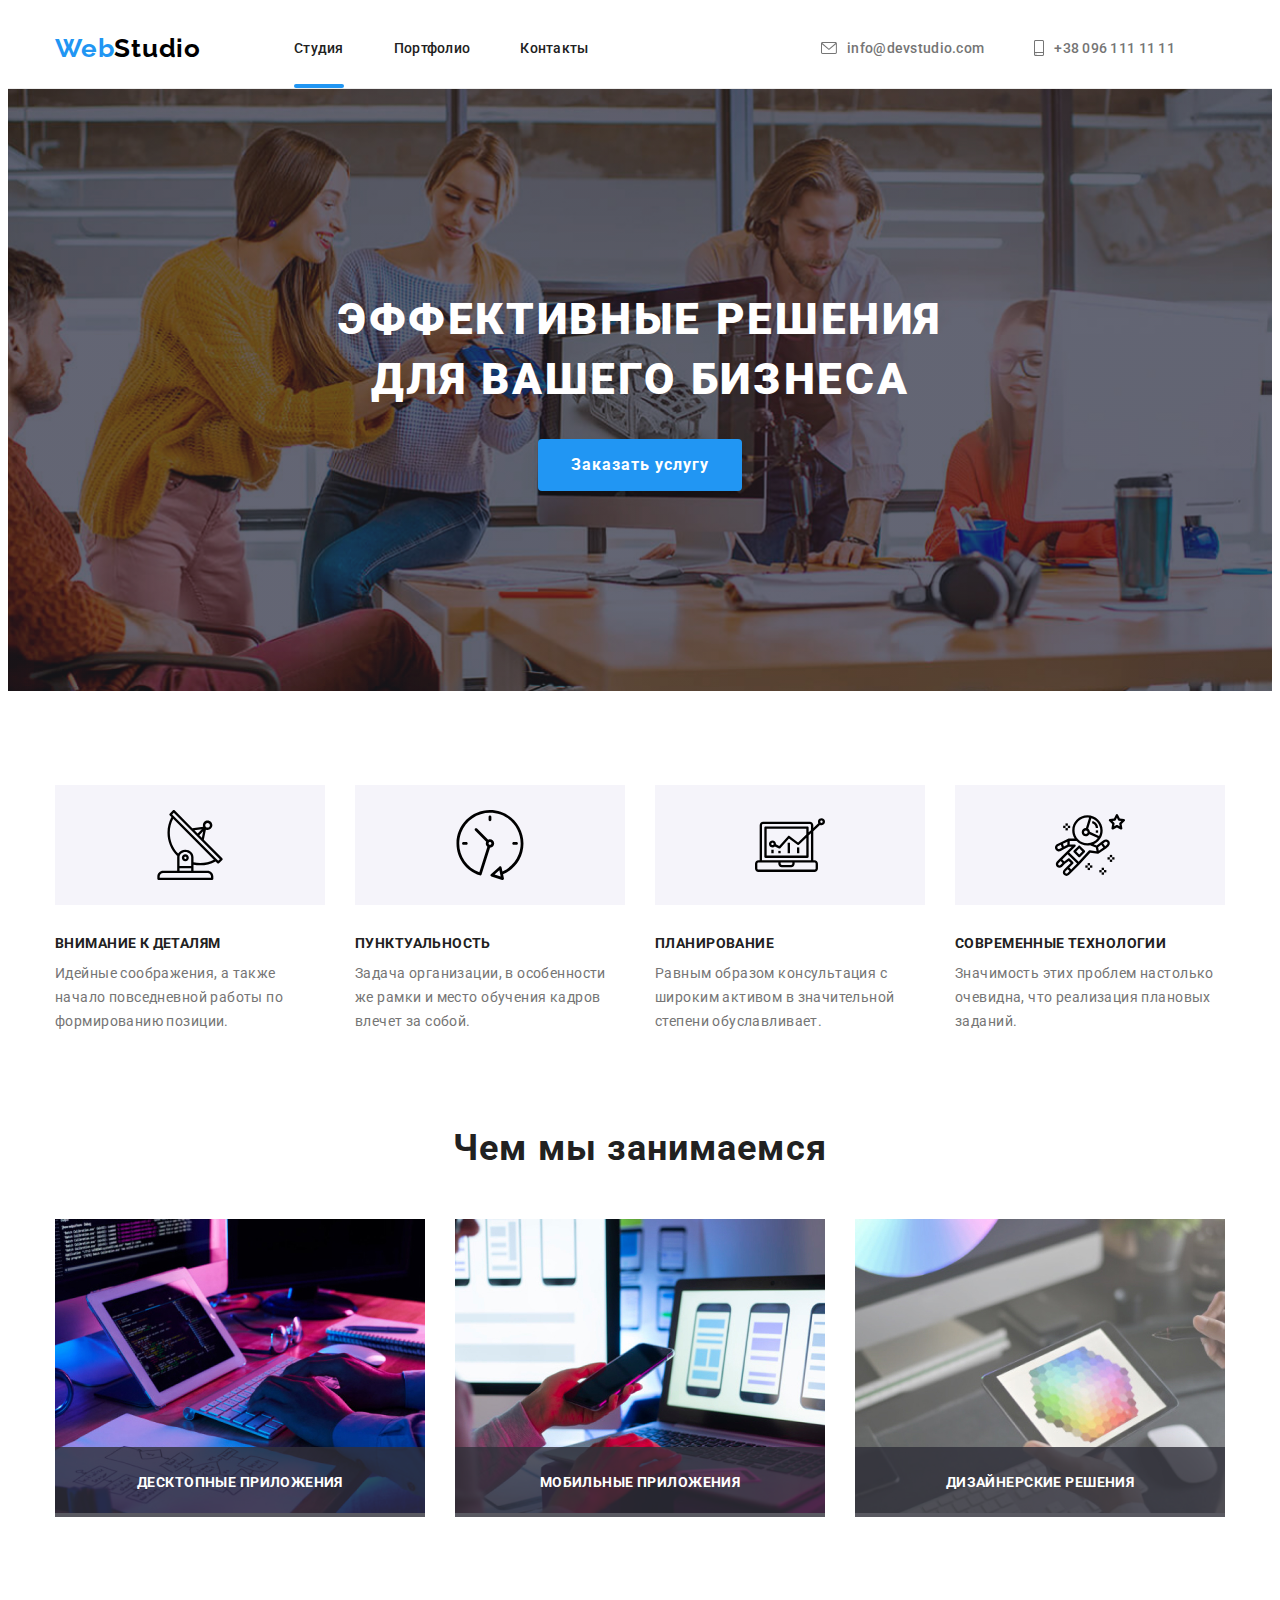
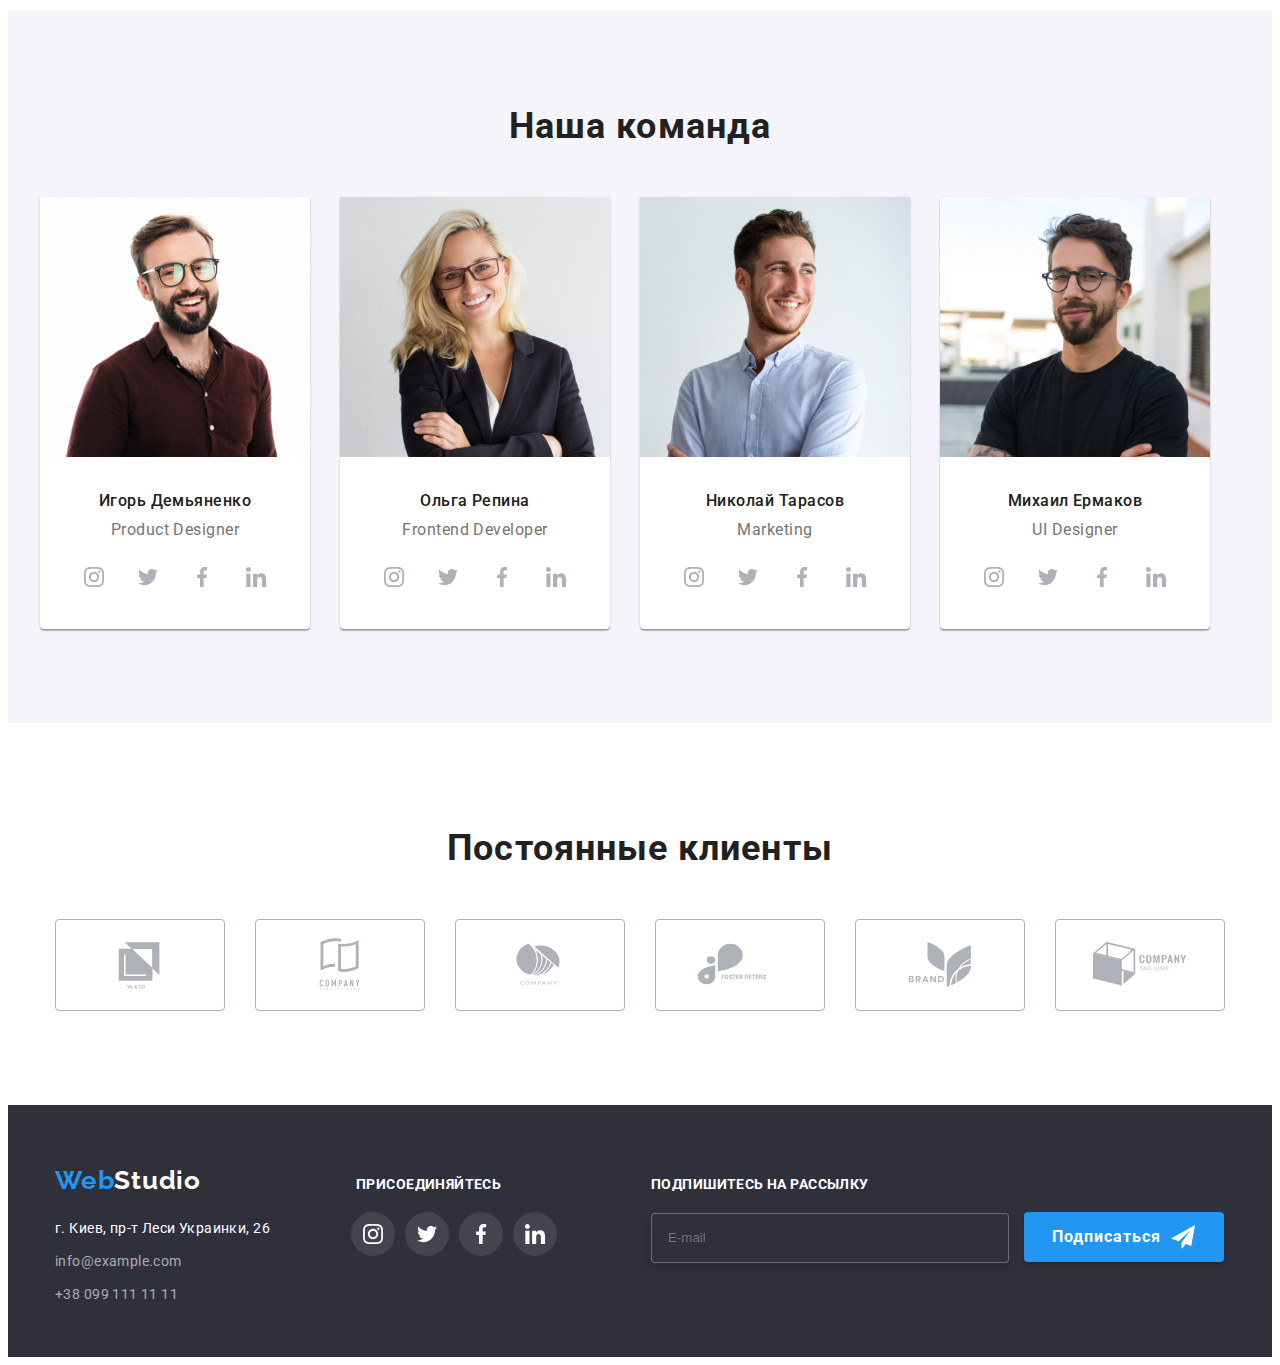
==== commit 23eb69f5: "исправили стили" ====
--- a/index.html
+++ b/index.html
@@ -481,7 +481,7 @@
             <div class="container footer__container">
         
                 <div class="address">
-                    <a class="logos" href="Studio"><span class="accent">Web</span>Studio</a>
+                    <a class="address__logo" href="Studio"><span class="accent">Web</span>Studio</a>
                     <ul class="address__list">
                         <li- class="address__item">
                             <a class="addr__link" href="г.Киев,пр-т_Леси_Украинки,26">г. Киев, пр-т Леси Украинки, 26</a>
--- a/css/main.min.css
+++ b/css/main.min.css
@@ -1 +1 @@
-.visually-hidden{position:absolute;width:1px;height:1px;margin:-1px;border:0;padding:0;white-space:nowrap;-webkit-clip-path:inset(100%);clip-path:inset(100%);clip:rect(0 0 0 0);overflow:hidden}.body{font-family:"Roboto";font-style:normal}.container{width:1200px;padding-left:15px;padding-right:15px;margin:auto}div{display:block}ul{list-style:none;margin:0;padding:0}.list{padding:0;margin:0;list-style:none}.link{font-family:"Roboto";font-style:normal;font-weight:500;font-size:14px;line-height:16px;letter-spacing:.02em;text-decoration:none;color:#212121}h1,h2,h3,p{margin:0;padding:0}li{margin:0;padding:0}*,*::before,*::after{-webkit-box-sizing:border-box;box-sizing:border-box}.backdrop{position:fixed;top:0;left:0;width:100%;height:100%;background-color:rgba(0,0,0,.2);z-index:100;opacity:1;-webkit-transition:opacity 250ms cubic-bezier(0.4, 0, 0.2, 1),visibility 250ms cubic-bezier(0.4, 0, 0.2, 1);transition:opacity 250ms cubic-bezier(0.4, 0, 0.2, 1),visibility 250ms cubic-bezier(0.4, 0, 0.2, 1)}.backdrop.is-hidden{opacity:0;pointer-events:none;visibility:hidden}.backdrop.is-hidden .modal-wrapper{-webkit-transform:translate(-50%, -50%) scale(0.5);transform:translate(-50%, -50%) scale(0.5);opacity:0}.modal-wrapper{position:absolute;top:50%;left:50%;-webkit-transform:translate(-50%, -50%) scale(1);transform:translate(-50%, -50%) scale(1);width:528px;height:581px;background-color:#fff;opacity:1;-webkit-transition:opacity 250ms cubic-bezier(0.4, 0, 0.2, 1),-webkit-transform 250ms cubic-bezier(0.4, 0, 0.2, 1);transition:opacity 250ms cubic-bezier(0.4, 0, 0.2, 1),-webkit-transform 250ms cubic-bezier(0.4, 0, 0.2, 1);transition:transform 250ms cubic-bezier(0.4, 0, 0.2, 1),opacity 250ms cubic-bezier(0.4, 0, 0.2, 1);transition:transform 250ms cubic-bezier(0.4, 0, 0.2, 1),opacity 250ms cubic-bezier(0.4, 0, 0.2, 1),-webkit-transform 250ms cubic-bezier(0.4, 0, 0.2, 1);padding:40px 40px 0px 40px}.modal-btn{position:absolute;top:8px;right:8px;width:30px;height:30px;display:-webkit-box;display:-ms-flexbox;display:flex;-webkit-box-align:center;-ms-flex-align:center;align-items:center;-webkit-box-pack:center;-ms-flex-pack:center;justify-content:center;padding:0;cursor:pointer;border:1px solid rgba(0,0,0,.1);background-color:#fff;border-radius:50%;-webkit-transition:fill 250ms cubic-bezier(0.4, 0, 0.2, 1);transition:fill 250ms cubic-bezier(0.4, 0, 0.2, 1)}.close-icon:hover{fill:#2196f3}.modal-b{font-family:"Roboto";font-style:normal;font-weight:700;font-size:20px;line-height:23px;text-align:center;letter-spacing:.03em;color:#212121}.inputs{display:block;width:448px;height:342px;margin-top:12px;margin-left:auto;margin-right:auto;margin-bottom:20px}.form-groop{position:relative;margin-bottom:10px;display:-webkit-box;display:-ms-flexbox;display:flex;-webkit-box-orient:vertical;-webkit-box-direction:normal;-ms-flex-direction:column;flex-direction:column}.icon-groop{position:absolute;left:12px;fill:#212121;bottom:11px}.f-groop{font-family:"Roboto";font-style:normal;font-weight:400;font-size:12px;line-height:14px;text-align:left;letter-spacing:.01em;color:#757575}.form-groop label{margin-bottom:4px}.form-groop input{padding:11px 40px;background-color:rgba(0,0,0,0);border:none;outline:1px solid rgba(33,33,33,.2);border-radius:4px;-webkit-transition:outline 250ms cubic-bezier(0.4, 0, 0.2, 1);transition:outline 250ms cubic-bezier(0.4, 0, 0.2, 1)}.form-groop input:focus{outline:1px solid #2196f3;-webkit-transition:outline 250ms cubic-bezier(0.4, 0, 0.2, 1);transition:outline 250ms cubic-bezier(0.4, 0, 0.2, 1)}.form-groop input:focus~.icon-groop{fill:#2196f3}.form-groop textarea{padding:12px 16px;border:none;outline:1px solid rgba(33,33,33,.2);border-radius:4px;height:120px;-webkit-transition:outline 250ms cubic-bezier(0.4, 0, 0.2, 1);transition:outline 250ms cubic-bezier(0.4, 0, 0.2, 1);resize:none}.form-groop textarea:focus{outline:1px solid #2196f3}.form-groop textarea::-webkit-input-placeholder{font-family:"Roboto";font-style:normal;font-weight:400;font-size:12px;line-height:14px;letter-spacing:.01em;color:rgba(117,117,117,.5)}.form-groop textarea::-moz-placeholder{font-family:"Roboto";font-style:normal;font-weight:400;font-size:12px;line-height:14px;letter-spacing:.01em;color:rgba(117,117,117,.5)}.form-groop textarea:-ms-input-placeholder{font-family:"Roboto";font-style:normal;font-weight:400;font-size:12px;line-height:14px;letter-spacing:.01em;color:rgba(117,117,117,.5)}.form-groop textarea::-ms-input-placeholder{font-family:"Roboto";font-style:normal;font-weight:400;font-size:12px;line-height:14px;letter-spacing:.01em;color:rgba(117,117,117,.5)}.form-groop textarea::placeholder{font-family:"Roboto";font-style:normal;font-weight:400;font-size:12px;line-height:14px;letter-spacing:.01em;color:rgba(117,117,117,.5)}.custom-checkbox{width:16px;height:15px;display:-webkit-box;display:-ms-flexbox;display:flex;-webkit-box-align:center;-ms-flex-align:center;align-items:center;-webkit-box-pack:center;-ms-flex-pack:center;justify-content:center;border-radius:4px;outline:2px solid #212121;outline-offset:-2px;-webkit-transition:background-color 250ms cubic-bezier(0.4, 0, 0.2, 1);transition:background-color 250ms cubic-bezier(0.4, 0, 0.2, 1);-webkit-transition:fill 250ms cubic-bezier(0.4, 0, 0.2, 1);transition:fill 250ms cubic-bezier(0.4, 0, 0.2, 1);margin-right:7px}.custom-checkbox-icon{opacity:0;-webkit-transition:opacity 250ms cubic-bezier(0.4, 0, 0.2, 1);transition:opacity 250ms cubic-bezier(0.4, 0, 0.2, 1)}.checkbox:checked+.custom-checkbox .custom-checkbox-icon{opacity:1}.checkbox:checked+.custom-checkbox{background-color:#2196f3;fill:#fff;outline:2px solid #2196f3}.form-policy-link{color:#2196f3}.form-policy-group{margin-bottom:30px;display:-webkit-box;display:-ms-flexbox;display:flex;-webkit-box-align:center;-ms-flex-align:center;align-items:center;-webkit-box-pack:center;-ms-flex-pack:center;justify-content:center}.form-policy-desc{font-family:"Roboto";font-style:normal;font-weight:400;font-size:14px;line-height:24px;letter-spacing:.03em;color:#757575}.form-cb input[type=checkbox]{width:16px;height:15px}.form-cb label{margin-left:8px}.send-btn{width:200px;height:50px;background-color:#2196f3;color:#fff;border:none;font-family:"Roboto";letter-spacing:.06em;font-style:normal;font-weight:700;font-size:16px;line-height:30px;border-radius:4px;-webkit-transition:color 250ms cubic-bezier(0.4, 0, 0.2, 1);transition:color 250ms cubic-bezier(0.4, 0, 0.2, 1);-webkit-transition:background-color 250ms cubic-bezier(0.4, 0, 0.2, 1);transition:background-color 250ms cubic-bezier(0.4, 0, 0.2, 1)}.send-btn:hover,.send-btn:focus{background-color:#188ce8;-webkit-box-shadow:0px 4px 4px rgba(0,0,0,.15);box-shadow:0px 4px 4px rgba(0,0,0,.15);border-radius:4px}.butt-one{padding:6px 22px;font-family:"Roboto";font-style:normal;font-weight:500;font-size:16px;line-height:26px;border-radius:4px;text-align:center;letter-spacing:.03em;color:#212121;min-width:73px;border:1px solid rgba(0,0,0,0);background:#f5f4fa;-webkit-transition:color 250ms cubic-bezier(0.4, 0, 0.2, 1);transition:color 250ms cubic-bezier(0.4, 0, 0.2, 1);-webkit-transition:background-color 250ms cubic-bezier(0.4, 0, 0.2, 1);transition:background-color 250ms cubic-bezier(0.4, 0, 0.2, 1)}.butt-one:hover,.butt-one:focus{color:#fff;background-color:#2196f3}.butt-two{padding:6px 22px;font-family:"Roboto";font-style:normal;font-weight:500;font-size:16px;line-height:26px;text-align:center;letter-spacing:.03em;min-width:128px;color:#212121;border-radius:4px;border:1px solid rgba(0,0,0,0);background:#f5f4fa;-webkit-transition:color 250ms cubic-bezier(0.4, 0, 0.2, 1);transition:color 250ms cubic-bezier(0.4, 0, 0.2, 1);-webkit-transition:background-color 250ms cubic-bezier(0.4, 0, 0.2, 1);transition:background-color 250ms cubic-bezier(0.4, 0, 0.2, 1)}.butt-two:hover,.butt-two:focus{color:#fff;background-color:#2196f3}.butt-three{padding:6px 22px;font-family:"Roboto";font-style:normal;font-weight:500;font-size:16px;line-height:26px;text-align:center;letter-spacing:.03em;min-width:145px;color:#212121;border-radius:4px;border:1px solid rgba(0,0,0,0);background:#f5f4fa;-webkit-transition:color 250ms cubic-bezier(0.4, 0, 0.2, 1);transition:color 250ms cubic-bezier(0.4, 0, 0.2, 1);-webkit-transition:background-color 250ms cubic-bezier(0.4, 0, 0.2, 1);transition:background-color 250ms cubic-bezier(0.4, 0, 0.2, 1)}.butt-three:hover,.butt-three:focus{color:#fff;background-color:#2196f3}.butt-four{padding:6px 22px;font-family:"Roboto";font-style:normal;font-weight:500;font-size:16px;line-height:26px;text-align:center;letter-spacing:.03em;min-width:103px;color:#212121;border-radius:4px;border:1px solid rgba(0,0,0,0);background:#f5f4fa;-webkit-transition:color 250ms cubic-bezier(0.4, 0, 0.2, 1);transition:color 250ms cubic-bezier(0.4, 0, 0.2, 1);-webkit-transition:background-color 250ms cubic-bezier(0.4, 0, 0.2, 1);transition:background-color 250ms cubic-bezier(0.4, 0, 0.2, 1)}.butt-four:hover,.butt-four:focus{color:#fff;background-color:#2196f3}.butt-five{padding:6px 22px;font-family:"Roboto";font-style:normal;font-weight:500;font-size:16px;line-height:26px;text-align:center;letter-spacing:.03em;min-width:130px;color:#212121;border-radius:4px;border:1px solid rgba(0,0,0,0);background:#f5f4fa;-webkit-transition:color 250ms cubic-bezier(0.4, 0, 0.2, 1);transition:color 250ms cubic-bezier(0.4, 0, 0.2, 1);-webkit-transition:background-color 250ms cubic-bezier(0.4, 0, 0.2, 1);transition:background-color 250ms cubic-bezier(0.4, 0, 0.2, 1)}.butt-five:hover,.butt-five:focus{color:#fff;background-color:#2196f3}.header{border-bottom-width:1px;border-bottom-style:solid;border-bottom-color:#ececec}.header__container{display:-webkit-box;display:-ms-flexbox;display:flex;-webkit-box-align:center;-ms-flex-align:center;align-items:center}.header__logo{text-decoration:none;font-family:"Raleway";font-style:normal;font-weight:700;font-size:26px;line-height:31px;-webkit-box-align:center;-ms-flex-align:center;align-items:center;letter-spacing:.03em;margin-right:93px;color:#000}.accent{color:#2196f3}.navigation__list{display:-webkit-box;display:-ms-flexbox;display:flex;-webkit-box-align:center;-ms-flex-align:center;align-items:center}.navigation__item{margin-right:50px}.navigation__item:last-child{margin:0}.navigation__link{position:relative;display:block;padding-top:32px;padding-bottom:32px;-webkit-transition:color 250ms cubic-bezier(0.4, 0, 0.2, 1);transition:color 250ms cubic-bezier(0.4, 0, 0.2, 1)}.navigation__link:focus,.navigation__link:hover{color:#2196f3}.navigation__link-st{position:relative;text-decoration:none;font-family:"Roboto";display:block;font-weight:500;font-size:14px;line-height:16px;letter-spacing:.02em;padding-top:32px;padding-bottom:32px;color:#212121;-webkit-transition:color 250ms cubic-bezier(0.4, 0, 0.2, 1);transition:color 250ms cubic-bezier(0.4, 0, 0.2, 1)}.navigation__link-st:focus,.navigation__link-st:hover{color:#2196f3}.navigation__link-st.current::after{position:absolute;bottom:0;left:0;content:"";display:block;width:100%;height:4px;background-color:#2196f3;border-radius:2px}.navigation__link.current::after{position:absolute;bottom:0;left:0;content:"";display:block;width:100%;height:4px;background-color:#2196f3;border-radius:2px}.header-gruop{margin-left:auto}.header-gruop__list{display:-webkit-box;display:-ms-flexbox;display:flex;-webkit-box-align:center;-ms-flex-align:center;align-items:center}.header-gruop__item{margin-right:50px}.header-gruop__mail{text-decoration:none;font-family:"Roboto";font-style:normal;font-weight:500;font-size:14px;line-height:16px;letter-spacing:.02em;display:-webkit-box;display:-ms-flexbox;display:flex;padding-top:32px;padding-bottom:32px;color:#757575;-webkit-box-align:center;-ms-flex-align:center;align-items:center;-webkit-transition:color 250ms cubic-bezier(0.4, 0, 0.2, 1);transition:color 250ms cubic-bezier(0.4, 0, 0.2, 1)}.header-gruop__mail:hover,.header-gruop__mail:focus{color:#2196f3}.header-gruop__mail-icon{margin-right:10px;fill:currentColor}.header-gruop__tel{text-decoration:none;font-family:"Roboto";font-style:normal;font-weight:500;font-size:14px;line-height:16px;letter-spacing:.02em;display:-webkit-box;display:-ms-flexbox;display:flex;padding-top:32px;padding-bottom:32px;color:#757575;-webkit-box-align:center;-ms-flex-align:center;align-items:center;-webkit-transition:color 250ms cubic-bezier(0.4, 0, 0.2, 1);transition:color 250ms cubic-bezier(0.4, 0, 0.2, 1)}.header-gruop__tel:focus,.header-gruop__tel:hover{color:#2196f3}.header-gruop__tel-icon{margin-right:10px;fill:currentColor}.cap{background-color:#c4c4c4;text-align:center;padding-top:200px;padding-bottom:200px;margin-left:auto;margin-right:auto;max-width:1600px;min-height:600px;background-image:-webkit-gradient(linear, left top, left bottom, from(rgba(47, 48, 58, 0.4)), to(rgba(47, 48, 58, 0.4))),url(../img/img-cap.jpg);background-image:linear-gradient(rgba(47, 48, 58, 0.4), rgba(47, 48, 58, 0.4)),url(../img/img-cap.jpg);background-repeat:no-repeat;background-position:center;background-size:cover}.cap__title{font-family:"Roboto";font-style:normal;font-weight:900;font-size:44px;line-height:60px;text-align:center;letter-spacing:.06em;text-transform:uppercase;color:#fff}.cap__btn{padding:10px 32px;font-family:"Roboto";font-style:normal;font-weight:700;font-size:16px;line-height:30px;margin-top:30px;-webkit-box-align:center;-ms-flex-align:center;align-items:center;letter-spacing:.06em;color:#fff;min-width:200px;border:1px solid rgba(0,0,0,0);background-color:#2196f3;-webkit-box-shadow:0px 4px 4px rgba(0,0,0,.15);box-shadow:0px 4px 4px rgba(0,0,0,.15);border-radius:4px;-webkit-transition:background-color 250ms cubic-bezier(0.4, 0, 0.2, 1);transition:background-color 250ms cubic-bezier(0.4, 0, 0.2, 1)}.cap__btn:hover,.cap__btn:focus{background-color:#188ce8;-webkit-box-shadow:0px 4px 4px rgba(0,0,0,.15);box-shadow:0px 4px 4px rgba(0,0,0,.15);border-radius:4px}.description{padding-top:94px}.description__list{display:-webkit-box;display:-ms-flexbox;display:flex;-webkit-box-orient:horizontal;-webkit-box-direction:normal;-ms-flex-direction:row;flex-direction:row;-ms-flex-wrap:nowrap;flex-wrap:nowrap;-webkit-box-pack:start;-ms-flex-pack:start;justify-content:flex-start;-webkit-box-align:start;-ms-flex-align:start;align-items:flex-start;-ms-flex-line-pack:start;align-content:flex-start}.description__item{margin-right:30px;width:270px}.description__item :last-child{margin:0}.description__link{display:-webkit-box;display:-ms-flexbox;display:flex;-webkit-box-align:center;-ms-flex-align:center;align-items:center;-webkit-box-pack:center;-ms-flex-pack:center;justify-content:center;width:270px;height:120px;background-color:#f5f4fa;margin-bottom:30px}.description__subtitle{font-family:"Roboto";font-style:normal;font-weight:700;font-size:14px;line-height:16px;letter-spacing:.03em;text-transform:uppercase;margin-bottom:10px;color:#212121}.description__text{font-family:"Roboto";font-style:normal;font-weight:400;font-size:14px;line-height:24px;letter-spacing:.03em;color:#757575}.image{padding-top:94px;padding-bottom:94px}.image__list{display:-webkit-box;display:-ms-flexbox;display:flex;-webkit-box-align:center;-ms-flex-align:center;align-items:center;-ms-flex-wrap:nowrap;flex-wrap:nowrap;-webkit-box-pack:center;-ms-flex-pack:center;justify-content:center;margin-top:50px}.image__item{position:relative;margin-right:30px}.image__item:last-child{margin:0}.image__text{position:absolute;font-family:"Roboto";font-style:normal;font-weight:700;font-size:14px;line-height:16px;text-align:center;letter-spacing:.03em;text-transform:uppercase;color:#fff;background:rgba(47,48,58,.8);height:70px;width:100%;left:0;bottom:0;padding:27px 0}.image__title{font-family:"Roboto";font-style:normal;font-weight:700;font-size:36px;line-height:42px;text-align:center;letter-spacing:.03em;margin-bottom:50px;color:#212121}.team{background-color:#f5f4fa;padding-top:94px;padding-bottom:94px}.team__title{font-family:"Roboto";font-style:normal;font-weight:700;font-size:36px;line-height:42px;text-align:center;letter-spacing:.03em;margin-bottom:50px;color:#212121}.team__list{display:-webkit-box;display:-ms-flexbox;display:flex;-webkit-box-align:center;-ms-flex-align:center;align-items:center;-webkit-box-pack:center;-ms-flex-pack:center;justify-content:center;-ms-flex-wrap:nowrap;flex-wrap:nowrap;margin-top:68px}.team__item{margin-right:30px;-webkit-box-shadow:0px 1px 3px rgba(0,0,0,.12),0px 1px 1px rgba(0,0,0,.14),0px 2px 1px rgba(0,0,0,.2);box-shadow:0px 1px 3px rgba(0,0,0,.12),0px 1px 1px rgba(0,0,0,.14),0px 2px 1px rgba(0,0,0,.2);border-radius:0px 0px 4px 4px;background-color:#fff}.team__card{padding-top:30px;padding-bottom:30px}.team__naim{font-family:"Roboto";font-style:normal;font-weight:500;font-size:16px;line-height:19px;margin-bottom:10px;text-align:center;letter-spacing:.03em;color:#212121}.team__text{font-family:"Roboto";font-style:normal;font-weight:400;font-size:16px;line-height:19px;text-align:center;letter-spacing:.03em;margin-top:10px;margin-bottom:16px;color:#757575}.team__social-list{display:-webkit-box;display:-ms-flexbox;display:flex;-webkit-box-align:center;-ms-flex-align:center;align-items:center;-webkit-box-pack:center;-ms-flex-pack:center;justify-content:center;-ms-flex-wrap:nowrap;flex-wrap:nowrap;width:206px;height:44px;margin:auto}.team__social-item:not(:last-child){margin-right:10px}.team__social-link{display:-webkit-box;display:-ms-flexbox;display:flex;-webkit-box-align:center;-ms-flex-align:center;align-items:center;-webkit-box-pack:center;-ms-flex-pack:center;justify-content:center;width:44px;height:44px;border-radius:50%;background-color:#fff;-webkit-transition:background-color 250ms cubic-bezier(0.4, 0, 0.2, 1);transition:background-color 250ms cubic-bezier(0.4, 0, 0.2, 1)}.team__social-link:hover,.team__social-link:focus{background-color:#2196f3}.team__social-icon{fill:#afb1b8;-webkit-transition:fill 250ms cubic-bezier(0.4, 0, 0.2, 1);transition:fill 250ms cubic-bezier(0.4, 0, 0.2, 1)}.team__social-link:hover .team__social-icon,.team__social-link:focus .team__social-icon{fill:#fff}.clients{padding-bottom:94px;padding-top:104px}.clients__icon{fill:#afb1b8;-webkit-transition:fill 250ms cubic-bezier(0.4, 0, 0.2, 1);transition:fill 250ms cubic-bezier(0.4, 0, 0.2, 1)}.clients__title{font-family:"Roboto";font-style:normal;font-weight:700;font-size:36px;line-height:42px;text-align:center;letter-spacing:.03em;margin-bottom:50px;color:#212121}.clients__list{display:-webkit-box;display:-ms-flexbox;display:flex;-webkit-box-align:center;-ms-flex-align:center;align-items:center;-webkit-box-pack:center;-ms-flex-pack:center;justify-content:center;-ms-flex-wrap:nowrap;flex-wrap:nowrap}.clients__item:not(:last-child){margin-right:30px}.clients__link{display:-webkit-box;display:-ms-flexbox;display:flex;-webkit-box-align:center;-ms-flex-align:center;align-items:center;-webkit-box-pack:center;-ms-flex-pack:center;justify-content:center;width:170px;height:92px;border:1px solid #afb1b8;border-radius:4px;-webkit-transition:border-color 250ms cubic-bezier(0.4, 0, 0.2, 1);transition:border-color 250ms cubic-bezier(0.4, 0, 0.2, 1)}.clients__link:hover,.clients__link:focus{border-color:#2196f3}.clients__link:hover .clients__icon,.clients__link:focus .clients__icon{fill:#2196f3}.portfolio{padding-top:94px;padding-bottom:94px}.portfolio__list{-ms-flex-wrap:wrap;flex-wrap:wrap;display:-webkit-box;display:-ms-flexbox;display:flex;-webkit-box-pack:center;-ms-flex-pack:center;justify-content:center;-webkit-box-align:center;-ms-flex-align:center;align-items:center;margin-bottom:50px}.portfolio__item{margin-right:8px}.portfolio__item :last-child{margin:0}.project__list{-ms-flex-wrap:wrap;flex-wrap:wrap;display:-webkit-box;display:-ms-flexbox;display:flex;padding:0;gap:30px}.project__item{width:370px;-webkit-transition:-webkit-box-shadow 250ms cubic-bezier(0.4, 0, 0.2, 1);transition:-webkit-box-shadow 250ms cubic-bezier(0.4, 0, 0.2, 1);transition:box-shadow 250ms cubic-bezier(0.4, 0, 0.2, 1);transition:box-shadow 250ms cubic-bezier(0.4, 0, 0.2, 1), -webkit-box-shadow 250ms cubic-bezier(0.4, 0, 0.2, 1)}.project__item:hover{-webkit-box-shadow:0px 1px 1px rgba(0,0,0,.12),0px 4px 4px rgba(0,0,0,.06),1px 4px 6px rgba(0,0,0,.16);box-shadow:0px 1px 1px rgba(0,0,0,.12),0px 4px 4px rgba(0,0,0,.06),1px 4px 6px rgba(0,0,0,.16)}.project__image{position:relative;overflow:hidden}.project__text{display:inline-block;position:absolute;content:"";top:0;left:0;padding:63px 24px;-webkit-transform:translateY(110%);transform:translateY(110%);-webkit-transition:-webkit-transform 250ms cubic-bezier(0.4, 0, 0.2, 1);transition:-webkit-transform 250ms cubic-bezier(0.4, 0, 0.2, 1);transition:transform 250ms cubic-bezier(0.4, 0, 0.2, 1);transition:transform 250ms cubic-bezier(0.4, 0, 0.2, 1), -webkit-transform 250ms cubic-bezier(0.4, 0, 0.2, 1);font-family:"Roboto";font-style:normal;font-weight:400;font-size:18px;line-height:28px;letter-spacing:.03em;color:#fff;background-color:rgba(33,150,243,.9)}.project__item:hover .project__text{-webkit-transform:translateY(0);transform:translateY(0);opacity:1}.project__title{padding:20px 24px 20px 24px;border:1px solid #eee}.project__subtitle{font-family:"Roboto";font-style:normal;font-weight:700;font-size:18px;line-height:36px;letter-spacing:.06em;color:#212121}.project__desc{font-family:"Roboto";font-style:normal;font-weight:400;font-size:16px;line-height:30px;color:#757575;letter-spacing:.03em;margin-top:4px}.footer{background-color:#2f303a;padding-top:60px;padding-bottom:60px}.footer__container{display:-webkit-box;display:-ms-flexbox;display:flex;-webkit-box-align:baseline;-ms-flex-align:baseline;align-items:baseline}.address{display:block;font-style:italic}.address__logo{color:#fff;text-decoration:none;font-family:"Raleway";font-style:normal;font-weight:700;font-size:26px;line-height:31px;margin-bottom:20px;letter-spacing:.03em;-webkit-box-align:center;-ms-flex-align:center;align-items:center;display:inline-block}.address__list{display:block;width:231px;height:81px}.address__item{margin-top:9px}.address__link{text-decoration:none;font-family:"Roboto";font-style:normal;font-weight:400;font-size:14px;line-height:24px;letter-spacing:.03em;color:rgba(255,255,255,.6);-webkit-transition:color 250ms cubic-bezier(0.4, 0, 0.2, 1);transition:color 250ms cubic-bezier(0.4, 0, 0.2, 1)}.address__link:hover,.address__link:focus{color:#2196f3}.addr__link{font-family:"Roboto";font-style:normal;font-weight:400;font-size:14px;line-height:24px;letter-spacing:.03em;text-decoration:none;color:#fff;-webkit-transition:color 250ms cubic-bezier(0.4, 0, 0.2, 1);transition:color 250ms cubic-bezier(0.4, 0, 0.2, 1)}.addr__link:hover,.addr__link:focus{color:#2196f3}.social{display:block;width:206px;height:80px;margin-left:70px}.social__title{font-family:"Roboto";font-style:normal;font-weight:700;font-size:14px;line-height:16px;letter-spacing:.03em;text-transform:uppercase;margin-bottom:20px;color:#fff}.social__list{display:-webkit-box;display:-ms-flexbox;display:flex;width:206px;height:44px;-webkit-box-pack:center;-ms-flex-pack:center;justify-content:center}.social__item{margin-right:10px}.social__item :last-child{margin:0}.social__link{display:-webkit-box;display:-ms-flexbox;display:flex;-webkit-box-align:center;-ms-flex-align:center;align-items:center;-webkit-box-pack:center;-ms-flex-pack:center;justify-content:center;width:44px;height:44px;border-radius:50%;background-color:#43444d;-webkit-transition:background-color 250ms cubic-bezier(0.4, 0, 0.2, 1);transition:background-color 250ms cubic-bezier(0.4, 0, 0.2, 1)}.social__link:hover,.social__link:focus{background-color:#2196f3}.social__icon{fill:#fff}.form-input{display:inline-block;width:574px;height:86px;margin-left:auto}.form-input__title{font-family:"Roboto";font-style:normal;font-weight:700;font-size:14px;line-height:16px;letter-spacing:.03em;text-transform:uppercase;color:#fff;margin-bottom:20px}.E-mail{font-family:"Roboto";font-style:normal;font-weight:400;font-size:16px;line-height:20px;display:-webkit-box;display:-ms-flexbox;display:flex;-webkit-box-align:center;-ms-flex-align:center;align-items:center;letter-spacing:.03em;color:rgba(255,255,255,.6);padding:15px}.form-input__but{width:200px;height:50px;color:#fff;background-color:#2196f3;font-family:"Roboto";font-style:normal;font-weight:700;font-size:16px;line-height:30px;border:none;-webkit-box-align:center;-ms-flex-align:center;align-items:center;text-align:center;letter-spacing:.06em;-webkit-box-shadow:0px 4px 4px rgba(0,0,0,.15);box-shadow:0px 4px 4px rgba(0,0,0,.15);border-radius:4px;display:-webkit-inline-box;display:-ms-inline-flexbox;display:inline-flex;padding:10px 28px;margin:auto}.form-input__mail{width:358px;height:50px;border:1px solid rgba(255,255,255,.3);-webkit-filter:drop-shadow(0px 4px 4px rgba(0, 0, 0, 0.15));filter:drop-shadow(0px 4px 4px rgba(0, 0, 0, 0.15));border-radius:4px;background-color:#2f303a;color:#fff;padding-top:15px;padding-bottom:15px;padding-left:16px;margin-right:11px}.form-input__icon{fill:#fff;-webkit-box-align:center;-ms-flex-align:center;align-items:center;margin-left:10px}/*# sourceMappingURL=main.min.css.map */+.visually-hidden{position:absolute;width:1px;height:1px;margin:-1px;border:0;padding:0;white-space:nowrap;-webkit-clip-path:inset(100%);clip-path:inset(100%);clip:rect(0 0 0 0);overflow:hidden}.body{font-family:"Roboto";font-style:normal}.container{width:1200px;padding-left:15px;padding-right:15px;margin:auto}div{display:block}ul{list-style:none;margin:0;padding:0}.list{padding:0;margin:0;list-style:none}.link{font-family:"Roboto";font-style:normal;font-weight:500;font-size:14px;line-height:16px;letter-spacing:.02em;text-decoration:none;color:#212121}h1,h2,h3,p{margin:0;padding:0}li{margin:0;padding:0}*,*::before,*::after{-webkit-box-sizing:border-box;box-sizing:border-box}.backdrop{position:fixed;top:0;left:0;width:100%;height:100%;background-color:rgba(0,0,0,.2);z-index:100;opacity:1;-webkit-transition:opacity 250ms cubic-bezier(0.4, 0, 0.2, 1),visibility 250ms cubic-bezier(0.4, 0, 0.2, 1);transition:opacity 250ms cubic-bezier(0.4, 0, 0.2, 1),visibility 250ms cubic-bezier(0.4, 0, 0.2, 1)}.backdrop.is-hidden{opacity:0;pointer-events:none;visibility:hidden}.backdrop.is-hidden .modal-wrapper{-webkit-transform:translate(-50%, -50%) scale(0.5);transform:translate(-50%, -50%) scale(0.5);opacity:0}.modal-wrapper{position:absolute;top:50%;left:50%;-webkit-transform:translate(-50%, -50%) scale(1);transform:translate(-50%, -50%) scale(1);width:528px;height:581px;background-color:#fff;opacity:1;-webkit-transition:opacity 250ms cubic-bezier(0.4, 0, 0.2, 1),-webkit-transform 250ms cubic-bezier(0.4, 0, 0.2, 1);transition:opacity 250ms cubic-bezier(0.4, 0, 0.2, 1),-webkit-transform 250ms cubic-bezier(0.4, 0, 0.2, 1);transition:transform 250ms cubic-bezier(0.4, 0, 0.2, 1),opacity 250ms cubic-bezier(0.4, 0, 0.2, 1);transition:transform 250ms cubic-bezier(0.4, 0, 0.2, 1),opacity 250ms cubic-bezier(0.4, 0, 0.2, 1),-webkit-transform 250ms cubic-bezier(0.4, 0, 0.2, 1);padding:40px 40px 0px 40px}.modal-btn{position:absolute;top:8px;right:8px;width:30px;height:30px;display:-webkit-box;display:-ms-flexbox;display:flex;-webkit-box-align:center;-ms-flex-align:center;align-items:center;-webkit-box-pack:center;-ms-flex-pack:center;justify-content:center;padding:0;cursor:pointer;border:1px solid rgba(0,0,0,.1);background-color:#fff;border-radius:50%;-webkit-transition:fill 250ms cubic-bezier(0.4, 0, 0.2, 1);transition:fill 250ms cubic-bezier(0.4, 0, 0.2, 1)}.close-icon:hover{fill:#2196f3}.modal-b{font-family:"Roboto";font-style:normal;font-weight:700;font-size:20px;line-height:23px;text-align:center;letter-spacing:.03em;color:#212121}.inputs{display:block;width:448px;height:342px;margin-top:12px;margin-left:auto;margin-right:auto;margin-bottom:20px}.form-groop{position:relative;margin-bottom:10px;display:-webkit-box;display:-ms-flexbox;display:flex;-webkit-box-orient:vertical;-webkit-box-direction:normal;-ms-flex-direction:column;flex-direction:column}.icon-groop{position:absolute;left:12px;fill:#212121;bottom:11px}.f-groop{font-family:"Roboto";font-style:normal;font-weight:400;font-size:12px;line-height:14px;text-align:left;letter-spacing:.01em;color:#757575}.form-groop label{margin-bottom:4px}.form-groop input{padding:11px 40px;background-color:rgba(0,0,0,0);border:none;outline:1px solid rgba(33,33,33,.2);border-radius:4px;-webkit-transition:outline 250ms cubic-bezier(0.4, 0, 0.2, 1);transition:outline 250ms cubic-bezier(0.4, 0, 0.2, 1)}.form-groop input:focus{outline:1px solid #2196f3;-webkit-transition:outline 250ms cubic-bezier(0.4, 0, 0.2, 1);transition:outline 250ms cubic-bezier(0.4, 0, 0.2, 1)}.form-groop input:focus~.icon-groop{fill:#2196f3}.form-groop textarea{padding:12px 16px;border:none;outline:1px solid rgba(33,33,33,.2);border-radius:4px;height:120px;-webkit-transition:outline 250ms cubic-bezier(0.4, 0, 0.2, 1);transition:outline 250ms cubic-bezier(0.4, 0, 0.2, 1);resize:none}.form-groop textarea:focus{outline:1px solid #2196f3}.form-groop textarea::-webkit-input-placeholder{font-family:"Roboto";font-style:normal;font-weight:400;font-size:12px;line-height:14px;letter-spacing:.01em;color:rgba(117,117,117,.5)}.form-groop textarea::-moz-placeholder{font-family:"Roboto";font-style:normal;font-weight:400;font-size:12px;line-height:14px;letter-spacing:.01em;color:rgba(117,117,117,.5)}.form-groop textarea:-ms-input-placeholder{font-family:"Roboto";font-style:normal;font-weight:400;font-size:12px;line-height:14px;letter-spacing:.01em;color:rgba(117,117,117,.5)}.form-groop textarea::-ms-input-placeholder{font-family:"Roboto";font-style:normal;font-weight:400;font-size:12px;line-height:14px;letter-spacing:.01em;color:rgba(117,117,117,.5)}.form-groop textarea::placeholder{font-family:"Roboto";font-style:normal;font-weight:400;font-size:12px;line-height:14px;letter-spacing:.01em;color:rgba(117,117,117,.5)}.custom-checkbox{width:16px;height:15px;display:-webkit-box;display:-ms-flexbox;display:flex;-webkit-box-align:center;-ms-flex-align:center;align-items:center;-webkit-box-pack:center;-ms-flex-pack:center;justify-content:center;border-radius:4px;outline:2px solid #212121;outline-offset:-2px;-webkit-transition:background-color 250ms cubic-bezier(0.4, 0, 0.2, 1);transition:background-color 250ms cubic-bezier(0.4, 0, 0.2, 1);-webkit-transition:fill 250ms cubic-bezier(0.4, 0, 0.2, 1);transition:fill 250ms cubic-bezier(0.4, 0, 0.2, 1);margin-right:7px}.custom-checkbox-icon{opacity:0;-webkit-transition:opacity 250ms cubic-bezier(0.4, 0, 0.2, 1);transition:opacity 250ms cubic-bezier(0.4, 0, 0.2, 1)}.checkbox:checked+.custom-checkbox .custom-checkbox-icon{opacity:1}.checkbox:checked+.custom-checkbox{background-color:#2196f3;fill:#fff;outline:2px solid #2196f3}.form-policy-link{color:#2196f3}.form-policy-group{margin-bottom:30px;display:-webkit-box;display:-ms-flexbox;display:flex;-webkit-box-align:center;-ms-flex-align:center;align-items:center;-webkit-box-pack:center;-ms-flex-pack:center;justify-content:center}.form-policy-desc{font-family:"Roboto";font-style:normal;font-weight:400;font-size:14px;line-height:24px;letter-spacing:.03em;color:#757575}.form-cb input[type=checkbox]{width:16px;height:15px}.form-cb label{margin-left:8px}.send-btn{width:200px;height:50px;background-color:#2196f3;color:#fff;border:none;font-family:"Roboto";letter-spacing:.06em;font-style:normal;font-weight:700;font-size:16px;line-height:30px;border-radius:4px;-webkit-transition:color 250ms cubic-bezier(0.4, 0, 0.2, 1);transition:color 250ms cubic-bezier(0.4, 0, 0.2, 1);-webkit-transition:background-color 250ms cubic-bezier(0.4, 0, 0.2, 1);transition:background-color 250ms cubic-bezier(0.4, 0, 0.2, 1)}.send-btn:hover,.send-btn:focus{background-color:#188ce8;-webkit-box-shadow:0px 4px 4px rgba(0,0,0,.15);box-shadow:0px 4px 4px rgba(0,0,0,.15);border-radius:4px}.butt-one{padding:6px 22px;font-family:"Roboto";font-style:normal;font-weight:500;font-size:16px;line-height:26px;border-radius:4px;text-align:center;letter-spacing:.03em;color:#212121;min-width:73px;border:1px solid rgba(0,0,0,0);background:#f5f4fa;-webkit-transition:color 250ms cubic-bezier(0.4, 0, 0.2, 1);transition:color 250ms cubic-bezier(0.4, 0, 0.2, 1);-webkit-transition:background-color 250ms cubic-bezier(0.4, 0, 0.2, 1);transition:background-color 250ms cubic-bezier(0.4, 0, 0.2, 1)}.butt-one:hover,.butt-one:focus{color:#fff;background-color:#2196f3}.butt-two{padding:6px 22px;font-family:"Roboto";font-style:normal;font-weight:500;font-size:16px;line-height:26px;text-align:center;letter-spacing:.03em;min-width:128px;color:#212121;border-radius:4px;border:1px solid rgba(0,0,0,0);background:#f5f4fa;-webkit-transition:color 250ms cubic-bezier(0.4, 0, 0.2, 1);transition:color 250ms cubic-bezier(0.4, 0, 0.2, 1);-webkit-transition:background-color 250ms cubic-bezier(0.4, 0, 0.2, 1);transition:background-color 250ms cubic-bezier(0.4, 0, 0.2, 1)}.butt-two:hover,.butt-two:focus{color:#fff;background-color:#2196f3}.butt-three{padding:6px 22px;font-family:"Roboto";font-style:normal;font-weight:500;font-size:16px;line-height:26px;text-align:center;letter-spacing:.03em;min-width:145px;color:#212121;border-radius:4px;border:1px solid rgba(0,0,0,0);background:#f5f4fa;-webkit-transition:color 250ms cubic-bezier(0.4, 0, 0.2, 1);transition:color 250ms cubic-bezier(0.4, 0, 0.2, 1);-webkit-transition:background-color 250ms cubic-bezier(0.4, 0, 0.2, 1);transition:background-color 250ms cubic-bezier(0.4, 0, 0.2, 1)}.butt-three:hover,.butt-three:focus{color:#fff;background-color:#2196f3}.butt-four{padding:6px 22px;font-family:"Roboto";font-style:normal;font-weight:500;font-size:16px;line-height:26px;text-align:center;letter-spacing:.03em;min-width:103px;color:#212121;border-radius:4px;border:1px solid rgba(0,0,0,0);background:#f5f4fa;-webkit-transition:color 250ms cubic-bezier(0.4, 0, 0.2, 1);transition:color 250ms cubic-bezier(0.4, 0, 0.2, 1);-webkit-transition:background-color 250ms cubic-bezier(0.4, 0, 0.2, 1);transition:background-color 250ms cubic-bezier(0.4, 0, 0.2, 1)}.butt-four:hover,.butt-four:focus{color:#fff;background-color:#2196f3}.butt-five{padding:6px 22px;font-family:"Roboto";font-style:normal;font-weight:500;font-size:16px;line-height:26px;text-align:center;letter-spacing:.03em;min-width:130px;color:#212121;border-radius:4px;border:1px solid rgba(0,0,0,0);background:#f5f4fa;-webkit-transition:color 250ms cubic-bezier(0.4, 0, 0.2, 1);transition:color 250ms cubic-bezier(0.4, 0, 0.2, 1);-webkit-transition:background-color 250ms cubic-bezier(0.4, 0, 0.2, 1);transition:background-color 250ms cubic-bezier(0.4, 0, 0.2, 1)}.butt-five:hover,.butt-five:focus{color:#fff;background-color:#2196f3}.header{border-bottom-width:1px;border-bottom-style:solid;border-bottom-color:#ececec}.header__container{display:-webkit-box;display:-ms-flexbox;display:flex;-webkit-box-align:center;-ms-flex-align:center;align-items:center}.header__logo{text-decoration:none;font-family:"Raleway";font-style:normal;font-weight:700;font-size:26px;line-height:31px;-webkit-box-align:center;-ms-flex-align:center;align-items:center;letter-spacing:.03em;margin-right:93px;color:#000}.accent{color:#2196f3}.navigation__list{display:-webkit-box;display:-ms-flexbox;display:flex;-webkit-box-align:center;-ms-flex-align:center;align-items:center}.navigation__item{margin-right:50px}.navigation__item:last-child{margin:0}.navigation__link{position:relative;display:block;padding-top:32px;padding-bottom:32px;-webkit-transition:color 250ms cubic-bezier(0.4, 0, 0.2, 1);transition:color 250ms cubic-bezier(0.4, 0, 0.2, 1)}.navigation__link:focus,.navigation__link:hover{color:#2196f3}.navigation__link-st{position:relative;text-decoration:none;font-family:"Roboto";display:block;font-weight:500;font-size:14px;line-height:16px;letter-spacing:.02em;padding-top:32px;padding-bottom:32px;color:#212121;-webkit-transition:color 250ms cubic-bezier(0.4, 0, 0.2, 1);transition:color 250ms cubic-bezier(0.4, 0, 0.2, 1)}.navigation__link-st:focus,.navigation__link-st:hover{color:#2196f3}.navigation__link-st.current::after{position:absolute;bottom:0;left:0;content:"";display:block;width:100%;height:4px;background-color:#2196f3;border-radius:2px}.navigation__link.current::after{position:absolute;bottom:0;left:0;content:"";display:block;width:100%;height:4px;background-color:#2196f3;border-radius:2px}.header-gruop{margin-left:auto}.header-gruop__list{display:-webkit-box;display:-ms-flexbox;display:flex;-webkit-box-align:center;-ms-flex-align:center;align-items:center}.header-gruop__item{margin-right:50px}.header-gruop__mail{text-decoration:none;font-family:"Roboto";font-style:normal;font-weight:500;font-size:14px;line-height:16px;letter-spacing:.02em;display:-webkit-box;display:-ms-flexbox;display:flex;padding-top:32px;padding-bottom:32px;color:#757575;-webkit-box-align:center;-ms-flex-align:center;align-items:center;-webkit-transition:color 250ms cubic-bezier(0.4, 0, 0.2, 1);transition:color 250ms cubic-bezier(0.4, 0, 0.2, 1)}.header-gruop__mail:hover,.header-gruop__mail:focus{color:#2196f3}.header-gruop__mail-icon{margin-right:10px;fill:currentColor}.header-gruop__tel{text-decoration:none;font-family:"Roboto";font-style:normal;font-weight:500;font-size:14px;line-height:16px;letter-spacing:.02em;display:-webkit-box;display:-ms-flexbox;display:flex;padding-top:32px;padding-bottom:32px;color:#757575;-webkit-box-align:center;-ms-flex-align:center;align-items:center;-webkit-transition:color 250ms cubic-bezier(0.4, 0, 0.2, 1);transition:color 250ms cubic-bezier(0.4, 0, 0.2, 1)}.header-gruop__tel:focus,.header-gruop__tel:hover{color:#2196f3}.header-gruop__tel-icon{margin-right:10px;fill:currentColor}.cap{background-color:#c4c4c4;text-align:center;padding-top:200px;padding-bottom:200px;margin-left:auto;margin-right:auto;max-width:1600px;min-height:600px;background-image:-webkit-gradient(linear, left top, left bottom, from(rgba(47, 48, 58, 0.4)), to(rgba(47, 48, 58, 0.4))),url(../img/img-cap.jpg);background-image:linear-gradient(rgba(47, 48, 58, 0.4), rgba(47, 48, 58, 0.4)),url(../img/img-cap.jpg);background-repeat:no-repeat;background-position:center;background-size:cover}.cap__title{font-family:"Roboto";font-style:normal;font-weight:900;font-size:44px;line-height:60px;text-align:center;letter-spacing:.06em;text-transform:uppercase;color:#fff}.cap__btn{padding:10px 32px;font-family:"Roboto";font-style:normal;font-weight:700;font-size:16px;line-height:30px;margin-top:30px;-webkit-box-align:center;-ms-flex-align:center;align-items:center;letter-spacing:.06em;color:#fff;min-width:200px;border:1px solid rgba(0,0,0,0);background-color:#2196f3;-webkit-box-shadow:0px 4px 4px rgba(0,0,0,.15);box-shadow:0px 4px 4px rgba(0,0,0,.15);border-radius:4px;-webkit-transition:background-color 250ms cubic-bezier(0.4, 0, 0.2, 1);transition:background-color 250ms cubic-bezier(0.4, 0, 0.2, 1)}.cap__btn:hover,.cap__btn:focus{background-color:#188ce8;-webkit-box-shadow:0px 4px 4px rgba(0,0,0,.15);box-shadow:0px 4px 4px rgba(0,0,0,.15);border-radius:4px}.description{padding-top:94px}.description__list{display:-webkit-box;display:-ms-flexbox;display:flex;-webkit-box-orient:horizontal;-webkit-box-direction:normal;-ms-flex-direction:row;flex-direction:row;-ms-flex-wrap:nowrap;flex-wrap:nowrap;-webkit-box-pack:start;-ms-flex-pack:start;justify-content:flex-start;-webkit-box-align:start;-ms-flex-align:start;align-items:flex-start;-ms-flex-line-pack:start;align-content:flex-start}.description__item{margin-right:30px;width:270px}.description__item :last-child{margin:0}.description__link{display:-webkit-box;display:-ms-flexbox;display:flex;-webkit-box-align:center;-ms-flex-align:center;align-items:center;-webkit-box-pack:center;-ms-flex-pack:center;justify-content:center;width:270px;height:120px;background-color:#f5f4fa;margin-bottom:30px}.description__subtitle{font-family:"Roboto";font-style:normal;font-weight:700;font-size:14px;line-height:16px;letter-spacing:.03em;text-transform:uppercase;margin-bottom:10px;color:#212121}.description__text{font-family:"Roboto";font-style:normal;font-weight:400;font-size:14px;line-height:24px;letter-spacing:.03em;color:#757575}.image{padding-top:94px;padding-bottom:94px}.image__list{display:-webkit-box;display:-ms-flexbox;display:flex;-webkit-box-align:center;-ms-flex-align:center;align-items:center;-ms-flex-wrap:nowrap;flex-wrap:nowrap;-webkit-box-pack:center;-ms-flex-pack:center;justify-content:center;margin-top:50px}.image__item{position:relative;margin-right:30px}.image__item:last-child{margin:0}.image__text{position:absolute;font-family:"Roboto";font-style:normal;font-weight:700;font-size:14px;line-height:16px;text-align:center;letter-spacing:.03em;text-transform:uppercase;color:#fff;background:rgba(47,48,58,.8);height:70px;width:100%;left:0;bottom:0;padding:27px 0}.image__title{font-family:"Roboto";font-style:normal;font-weight:700;font-size:36px;line-height:42px;text-align:center;letter-spacing:.03em;margin-bottom:50px;color:#212121}.team{background-color:#f5f4fa;padding-top:94px;padding-bottom:94px}.team__title{font-family:"Roboto";font-style:normal;font-weight:700;font-size:36px;line-height:42px;text-align:center;letter-spacing:.03em;margin-bottom:50px;color:#212121}.team__list{display:-webkit-box;display:-ms-flexbox;display:flex;-webkit-box-align:center;-ms-flex-align:center;align-items:center;-webkit-box-pack:center;-ms-flex-pack:center;justify-content:center;-ms-flex-wrap:nowrap;flex-wrap:nowrap}.team__item{margin-right:30px;-webkit-box-shadow:0px 1px 3px rgba(0,0,0,.12),0px 1px 1px rgba(0,0,0,.14),0px 2px 1px rgba(0,0,0,.2);box-shadow:0px 1px 3px rgba(0,0,0,.12),0px 1px 1px rgba(0,0,0,.14),0px 2px 1px rgba(0,0,0,.2);border-radius:0px 0px 4px 4px;background-color:#fff}.team__card{padding-top:30px;padding-bottom:30px}.team__naim{font-family:"Roboto";font-style:normal;font-weight:500;font-size:16px;line-height:19px;margin-bottom:10px;text-align:center;letter-spacing:.03em;color:#212121}.team__text{font-family:"Roboto";font-style:normal;font-weight:400;font-size:16px;line-height:19px;text-align:center;letter-spacing:.03em;margin-top:10px;margin-bottom:16px;color:#757575}.team__social-list{display:-webkit-box;display:-ms-flexbox;display:flex;-webkit-box-align:center;-ms-flex-align:center;align-items:center;-webkit-box-pack:center;-ms-flex-pack:center;justify-content:center;-ms-flex-wrap:nowrap;flex-wrap:nowrap;width:206px;height:44px;margin:auto}.team__social-item:not(:last-child){margin-right:10px}.team__social-link{display:-webkit-box;display:-ms-flexbox;display:flex;-webkit-box-align:center;-ms-flex-align:center;align-items:center;-webkit-box-pack:center;-ms-flex-pack:center;justify-content:center;width:44px;height:44px;border-radius:50%;background-color:#fff;-webkit-transition:background-color 250ms cubic-bezier(0.4, 0, 0.2, 1);transition:background-color 250ms cubic-bezier(0.4, 0, 0.2, 1)}.team__social-link:hover,.team__social-link:focus{background-color:#2196f3}.team__social-link:hover .team__social-icon,.team__social-link:focus .team__social-icon{fill:#fff}.team__social-icon{fill:#afb1b8;-webkit-transition:fill 250ms cubic-bezier(0.4, 0, 0.2, 1);transition:fill 250ms cubic-bezier(0.4, 0, 0.2, 1)}.clients{padding-bottom:94px;padding-top:104px}.clients__icon{fill:#afb1b8;-webkit-transition:fill 250ms cubic-bezier(0.4, 0, 0.2, 1);transition:fill 250ms cubic-bezier(0.4, 0, 0.2, 1)}.clients__title{font-family:"Roboto";font-style:normal;font-weight:700;font-size:36px;line-height:42px;text-align:center;letter-spacing:.03em;margin-bottom:50px;color:#212121}.clients__list{display:-webkit-box;display:-ms-flexbox;display:flex;-webkit-box-align:center;-ms-flex-align:center;align-items:center;-webkit-box-pack:center;-ms-flex-pack:center;justify-content:center;-ms-flex-wrap:nowrap;flex-wrap:nowrap}.clients__item:not(:last-child){margin-right:30px}.clients__link{display:-webkit-box;display:-ms-flexbox;display:flex;-webkit-box-align:center;-ms-flex-align:center;align-items:center;-webkit-box-pack:center;-ms-flex-pack:center;justify-content:center;width:170px;height:92px;border:1px solid #afb1b8;border-radius:4px;-webkit-transition:border-color 250ms cubic-bezier(0.4, 0, 0.2, 1);transition:border-color 250ms cubic-bezier(0.4, 0, 0.2, 1)}.clients__link:hover,.clients__link:focus{border-color:#2196f3}.clients__link:hover .clients__icon,.clients__link:focus .clients__icon{fill:#2196f3}.portfolio{padding-top:94px;padding-bottom:94px}.portfolio__list{-ms-flex-wrap:wrap;flex-wrap:wrap;display:-webkit-box;display:-ms-flexbox;display:flex;-webkit-box-pack:center;-ms-flex-pack:center;justify-content:center;-webkit-box-align:center;-ms-flex-align:center;align-items:center;margin-bottom:50px}.portfolio__item{margin-right:8px}.portfolio__item :last-child{margin:0}.project__list{-ms-flex-wrap:wrap;flex-wrap:wrap;display:-webkit-box;display:-ms-flexbox;display:flex;padding:0;gap:30px}.project__item{width:370px;-webkit-transition:-webkit-box-shadow 250ms cubic-bezier(0.4, 0, 0.2, 1);transition:-webkit-box-shadow 250ms cubic-bezier(0.4, 0, 0.2, 1);transition:box-shadow 250ms cubic-bezier(0.4, 0, 0.2, 1);transition:box-shadow 250ms cubic-bezier(0.4, 0, 0.2, 1), -webkit-box-shadow 250ms cubic-bezier(0.4, 0, 0.2, 1)}.project__item:hover{-webkit-box-shadow:0px 1px 1px rgba(0,0,0,.12),0px 4px 4px rgba(0,0,0,.06),1px 4px 6px rgba(0,0,0,.16);box-shadow:0px 1px 1px rgba(0,0,0,.12),0px 4px 4px rgba(0,0,0,.06),1px 4px 6px rgba(0,0,0,.16)}.project__item:hover .project__text{-webkit-transform:translateY(0);transform:translateY(0);opacity:1}.project__image{position:relative;overflow:hidden}.project__text{display:inline-block;position:absolute;content:"";top:0;left:0;padding:63px 24px;-webkit-transform:translateY(110%);transform:translateY(110%);-webkit-transition:-webkit-transform 250ms cubic-bezier(0.4, 0, 0.2, 1);transition:-webkit-transform 250ms cubic-bezier(0.4, 0, 0.2, 1);transition:transform 250ms cubic-bezier(0.4, 0, 0.2, 1);transition:transform 250ms cubic-bezier(0.4, 0, 0.2, 1), -webkit-transform 250ms cubic-bezier(0.4, 0, 0.2, 1);font-family:"Roboto";font-style:normal;font-weight:400;font-size:18px;line-height:28px;letter-spacing:.03em;color:#fff;background-color:rgba(33,150,243,.9)}.project__title{padding:20px 24px 20px 24px;border:1px solid #eee}.project__subtitle{font-family:"Roboto";font-style:normal;font-weight:700;font-size:18px;line-height:36px;letter-spacing:.06em;color:#212121}.project__desc{font-family:"Roboto";font-style:normal;font-weight:400;font-size:16px;line-height:30px;color:#757575;letter-spacing:.03em;margin-top:4px}.footer{background-color:#2f303a;padding-top:60px;padding-bottom:60px}.footer__container{display:-webkit-box;display:-ms-flexbox;display:flex;-webkit-box-align:baseline;-ms-flex-align:baseline;align-items:baseline}.address{display:block;font-style:italic}.address__logo{color:#fff;text-decoration:none;font-family:"Raleway";font-style:normal;font-weight:700;font-size:26px;line-height:31px;margin-bottom:20px;letter-spacing:.03em;-webkit-box-align:center;-ms-flex-align:center;align-items:center;display:inline-block}.address__list{display:block;width:231px;height:81px}.address__item{margin-top:9px}.address__link{text-decoration:none;font-family:"Roboto";font-style:normal;font-weight:400;font-size:14px;line-height:24px;letter-spacing:.03em;color:rgba(255,255,255,.6);-webkit-transition:color 250ms cubic-bezier(0.4, 0, 0.2, 1);transition:color 250ms cubic-bezier(0.4, 0, 0.2, 1)}.address__link:hover,.address__link:focus{color:#2196f3}.addr__link{font-family:"Roboto";font-style:normal;font-weight:400;font-size:14px;line-height:24px;letter-spacing:.03em;text-decoration:none;color:#fff;-webkit-transition:color 250ms cubic-bezier(0.4, 0, 0.2, 1);transition:color 250ms cubic-bezier(0.4, 0, 0.2, 1)}.addr__link:hover,.addr__link:focus{color:#2196f3}.social{display:block;width:206px;height:80px;margin-left:70px}.social__title{font-family:"Roboto";font-style:normal;font-weight:700;font-size:14px;line-height:16px;letter-spacing:.03em;text-transform:uppercase;margin-bottom:20px;color:#fff}.social__list{display:-webkit-box;display:-ms-flexbox;display:flex;width:206px;height:44px;-webkit-box-pack:center;-ms-flex-pack:center;justify-content:center}.social__item{margin-right:10px}.social__item :last-child{margin:0}.social__link{display:-webkit-box;display:-ms-flexbox;display:flex;-webkit-box-align:center;-ms-flex-align:center;align-items:center;-webkit-box-pack:center;-ms-flex-pack:center;justify-content:center;width:44px;height:44px;border-radius:50%;background-color:#43444d;-webkit-transition:background-color 250ms cubic-bezier(0.4, 0, 0.2, 1);transition:background-color 250ms cubic-bezier(0.4, 0, 0.2, 1)}.social__link:hover,.social__link:focus{background-color:#2196f3}.social__icon{fill:#fff}.form-input{display:inline-block;width:574px;height:86px;margin-left:auto}.form-input__title{font-family:"Roboto";font-style:normal;font-weight:700;font-size:14px;line-height:16px;letter-spacing:.03em;text-transform:uppercase;color:#fff;margin-bottom:20px}.E-mail{font-family:"Roboto";font-style:normal;font-weight:400;font-size:16px;line-height:20px;display:-webkit-box;display:-ms-flexbox;display:flex;-webkit-box-align:center;-ms-flex-align:center;align-items:center;letter-spacing:.03em;color:rgba(255,255,255,.6);padding:15px}.form-input__but{width:200px;height:50px;color:#fff;background-color:#2196f3;font-family:"Roboto";font-style:normal;font-weight:700;font-size:16px;line-height:30px;border:none;-webkit-box-align:center;-ms-flex-align:center;align-items:center;text-align:center;letter-spacing:.06em;-webkit-box-shadow:0px 4px 4px rgba(0,0,0,.15);box-shadow:0px 4px 4px rgba(0,0,0,.15);border-radius:4px;display:-webkit-inline-box;display:-ms-inline-flexbox;display:inline-flex;padding:10px 28px;margin:auto}.form-input__mail{width:358px;height:50px;border:1px solid rgba(255,255,255,.3);-webkit-filter:drop-shadow(0px 4px 4px rgba(0, 0, 0, 0.15));filter:drop-shadow(0px 4px 4px rgba(0, 0, 0, 0.15));border-radius:4px;background-color:#2f303a;color:#fff;padding-top:15px;padding-bottom:15px;padding-left:16px;margin-right:11px}.form-input__icon{fill:#fff;-webkit-box-align:center;-ms-flex-align:center;align-items:center;margin-left:10px}/*# sourceMappingURL=main.min.css.map */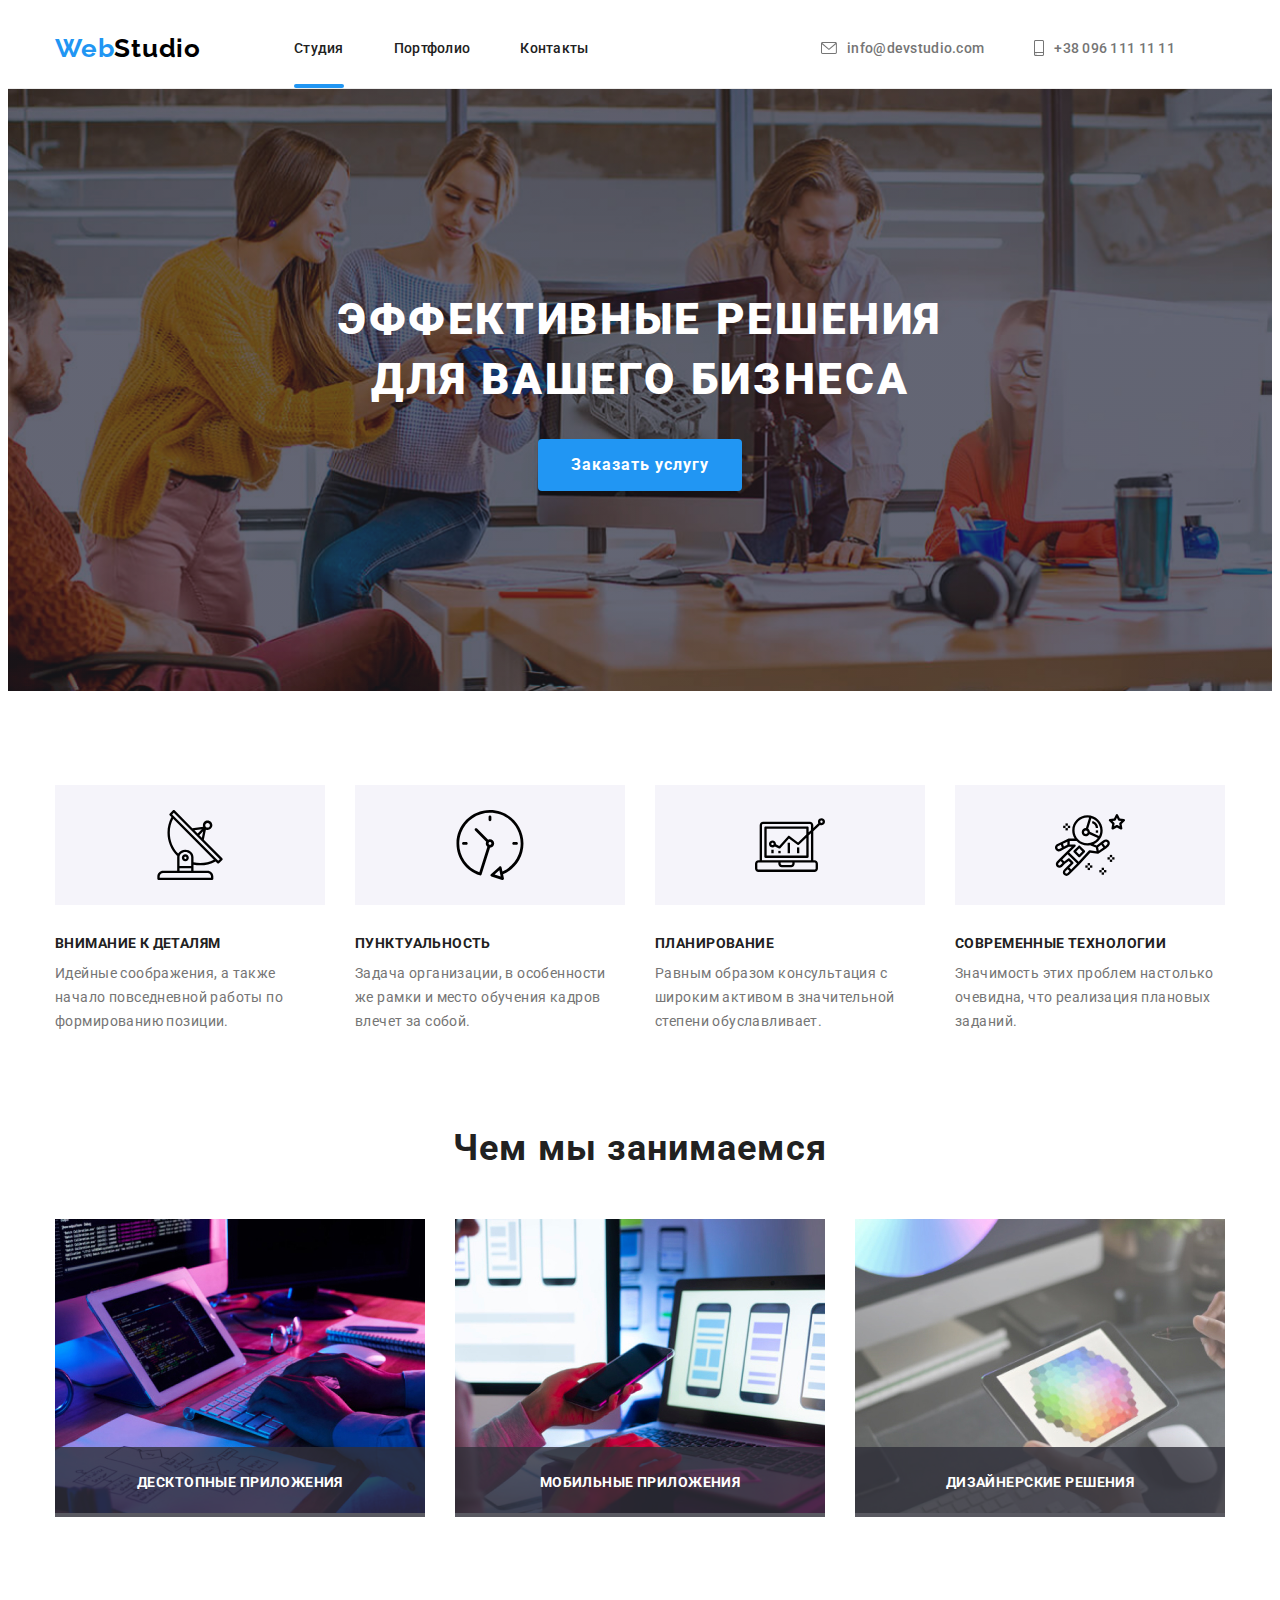
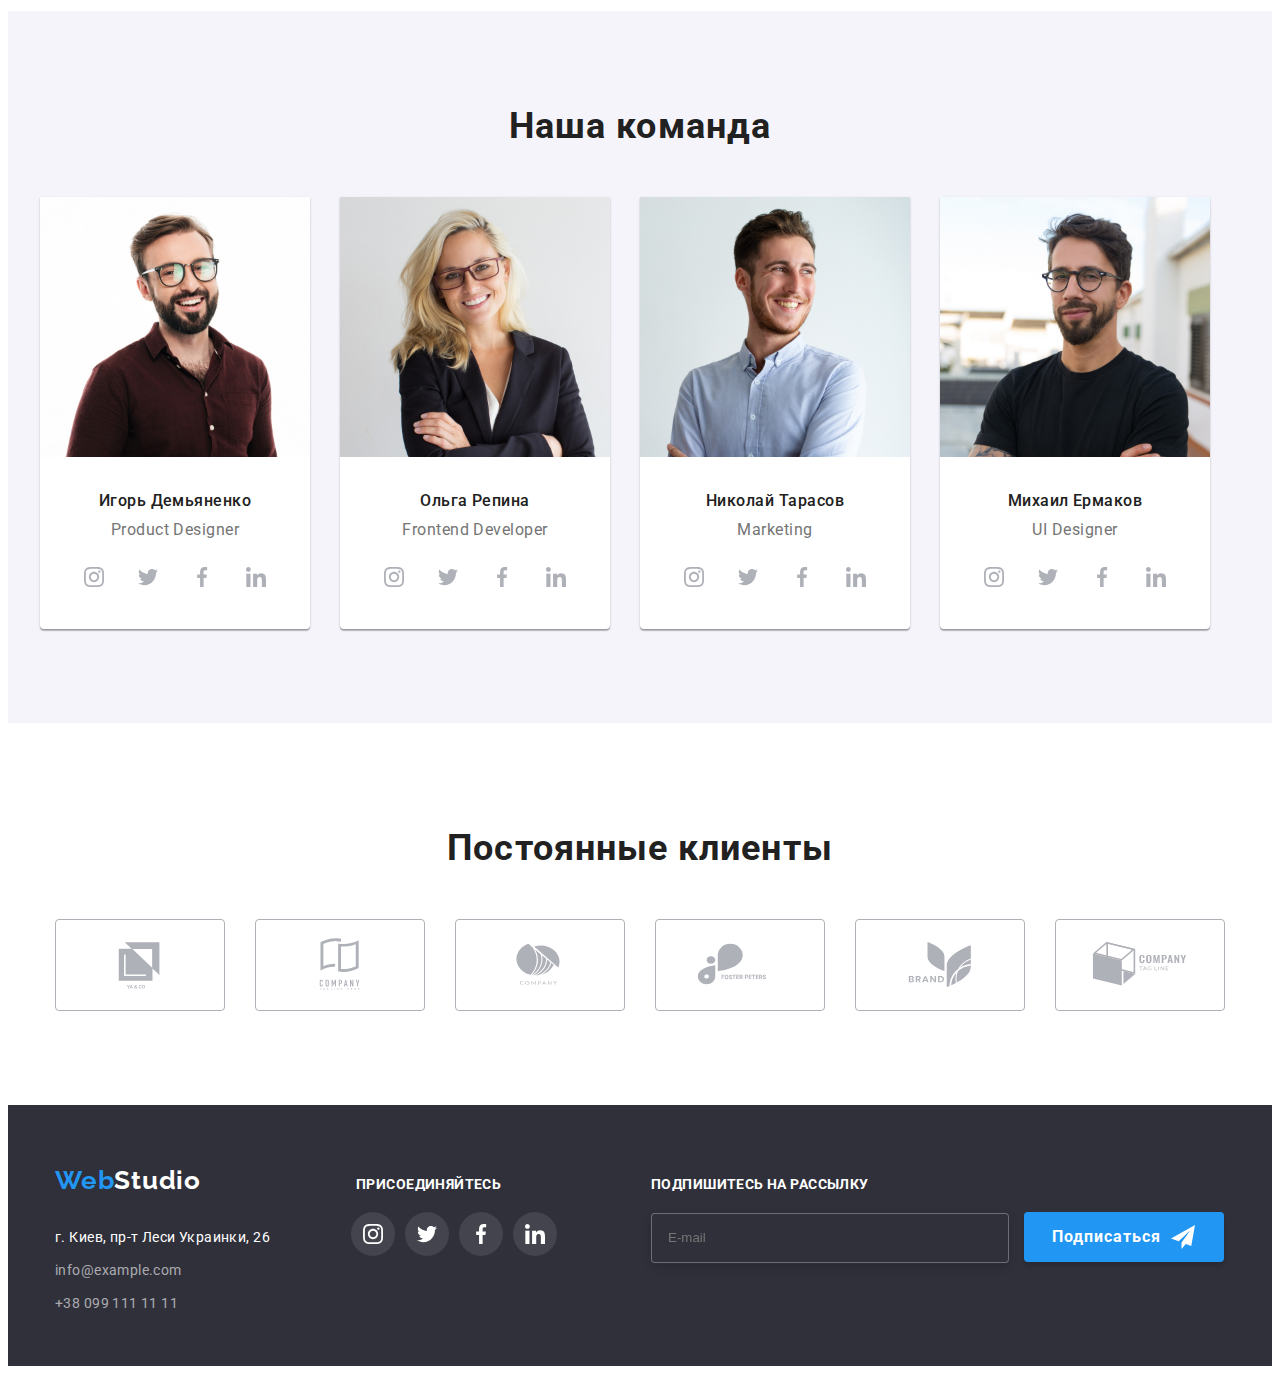
==== commit 9ac91d38: "исправили стили" ====
--- a/index.html
+++ b/index.html
@@ -32,7 +32,7 @@
                             <a class="navigation__link-st current" href="./index.html">Студия</a>
                         </li>
                         <li class="navigation__item">
-                            <a class="link navigation__link" href="./portfolio.html"Портфолио>Портфолио</a>
+                            <a class="link navigation__link" href="./portfolio.html" Портфолио>Портфолио</a>
                         </li>
                         <li class="navigation__item">
                             <a class="link navigation__link" href="./index.html">Контакты</a>
@@ -76,7 +76,7 @@
                     
                 <div class="container">
                     <h1 class="cap__title">Эффективные решения <br> для вашего бизнеса</h1>
-                    <button class="cap__btn" type="button"data-modal-open>Заказать услугу</button>
+                    <button class="cap__btn" type="button" data-modal-open>Заказать услугу</button>
                     <div class="backdrop is-hidden" data-modal>
                         <div class="modal-wrapper">
                             <button class="modal-btn" data-modal-close>
@@ -120,7 +120,7 @@
                                 
                                     <li class="form-groop">
                                         <label class="f-groop" for="comment">Комментарий</label>
-                                        <textarea name="comment" id="comment" cols="" rows="" placeholder="Введите текст"></textarea>
+                                        <textarea name="comment" id="comment" cols="20" rows="30" placeholder="Введите текст"></textarea>
                                     </li>
                                 
                                 
@@ -133,7 +133,7 @@
                                             <use href="./img/sprite.svg5.svg#icon-Vector"></use>
                                         </svg>
                                     </span>
-                                    <span class="form-policy-desc">Соглашаюсь с рассылкой и принимаю <a class="form-policy-link" href>Условия договора</a></span>
+                                    <span class="form-policy-desc">Соглашаюсь с рассылкой и принимаю <a class="form-policy-link" href="">Условия договора</a></span>
                                     
                             
                                 </label>
@@ -204,17 +204,17 @@
                     <ul class="image__list">
 
                         <li class="image__item">
-                            <img src="./img/box 1.jpg" alt="ноутбук" width="370" height="294">
+                            <img src="./img/box-1.jpg" alt="ноутбук" width="370" height="294">
                             <p class="image__text">Десктопные приложения</p>
                             
                         
                         </li>
                         <li class="image__item">
-                            <img src="./img/box 2.jpg" alt="ноутбук" width="370" height="294">
+                            <img src="./img/box-2.jpg" alt="ноутбук" width="370" height="294">
                             <p class="image__text">Мобильные приложения</p>
                         </li>
                         <li class="image__item">
-                            <img src="./img/box 3.jpg" alt="планшет" width="370" height="294">
+                            <img src="./img/box-3.jpg" alt="планшет" width="370" height="294">
                             <p class="image__text">Дизайнерские решения</p>
                         </li>
 
@@ -378,7 +378,7 @@
 
                                     </li>
                                     <li class="team__social-item">
-                                        <a class="team__social-link" href=""aria-label="иконка Facebook">
+                                        <a class="team__social-link" href="" aria-label="иконка Facebook">
                                             <svg class="team__social-icon" width="20" height="20">
                                                 <use href="./img/sprite.svg.svg#icon-facebook-1"></use>
                                             </svg>
@@ -483,15 +483,15 @@
                 <div class="address">
                     <a class="address__logo" href="Studio"><span class="accent">Web</span>Studio</a>
                     <ul class="address__list">
-                        <li- class="address__item">
+                        <li class="address__item">
                             <a class="addr__link" href="г.Киев,пр-т_Леси_Украинки,26">г. Киев, пр-т Леси Украинки, 26</a>
-                            </li>
-                            <li class="address__item">
+                        </li>
+                         <li class="address__item">
                                 <a class="address__link" href="mailto:info@example.com">info@example.com</a>
-                            </li>
-                            <li class="address__item">
+                        </li>
+                        <li class="address__item">
                                 <a class="address__link" href="tel:+380991111111">+38 099 111 11 11</a>
-                            </li>
+                        </li>
                     </ul>
                 </div>
         
